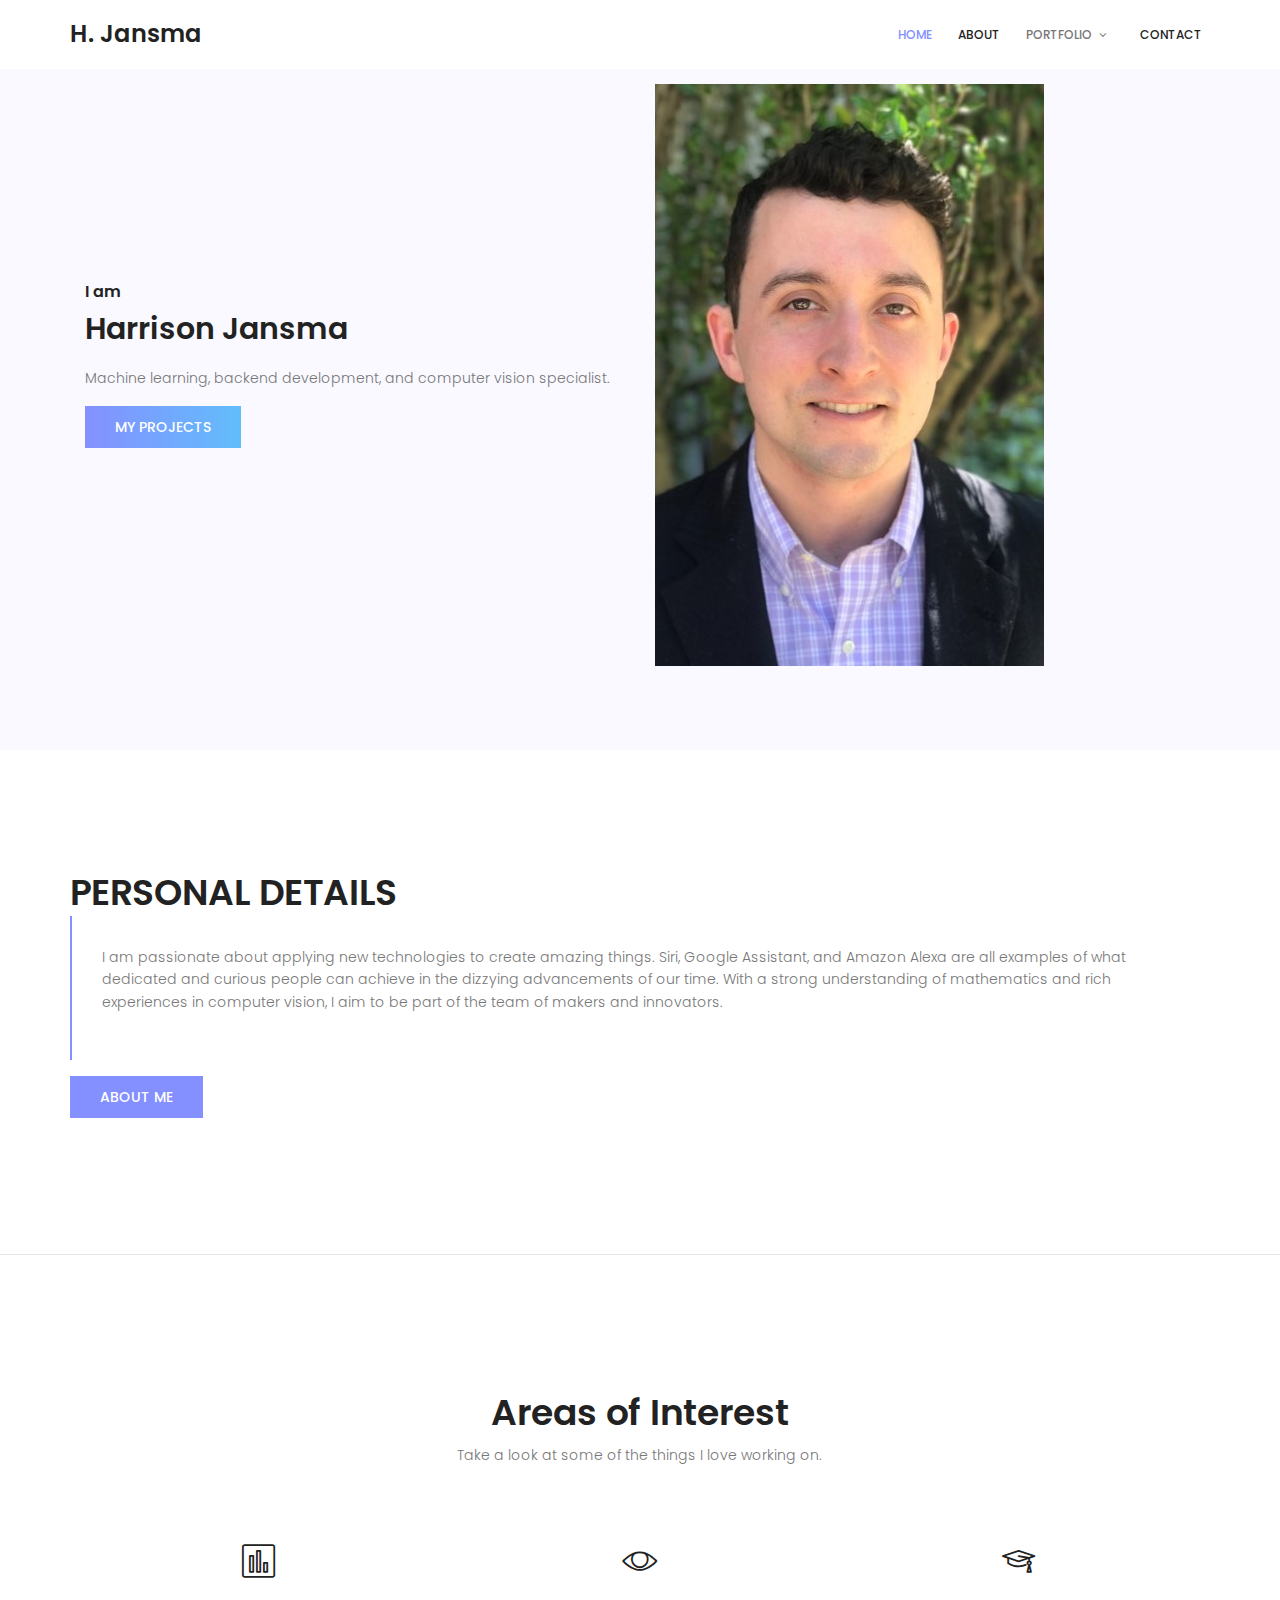
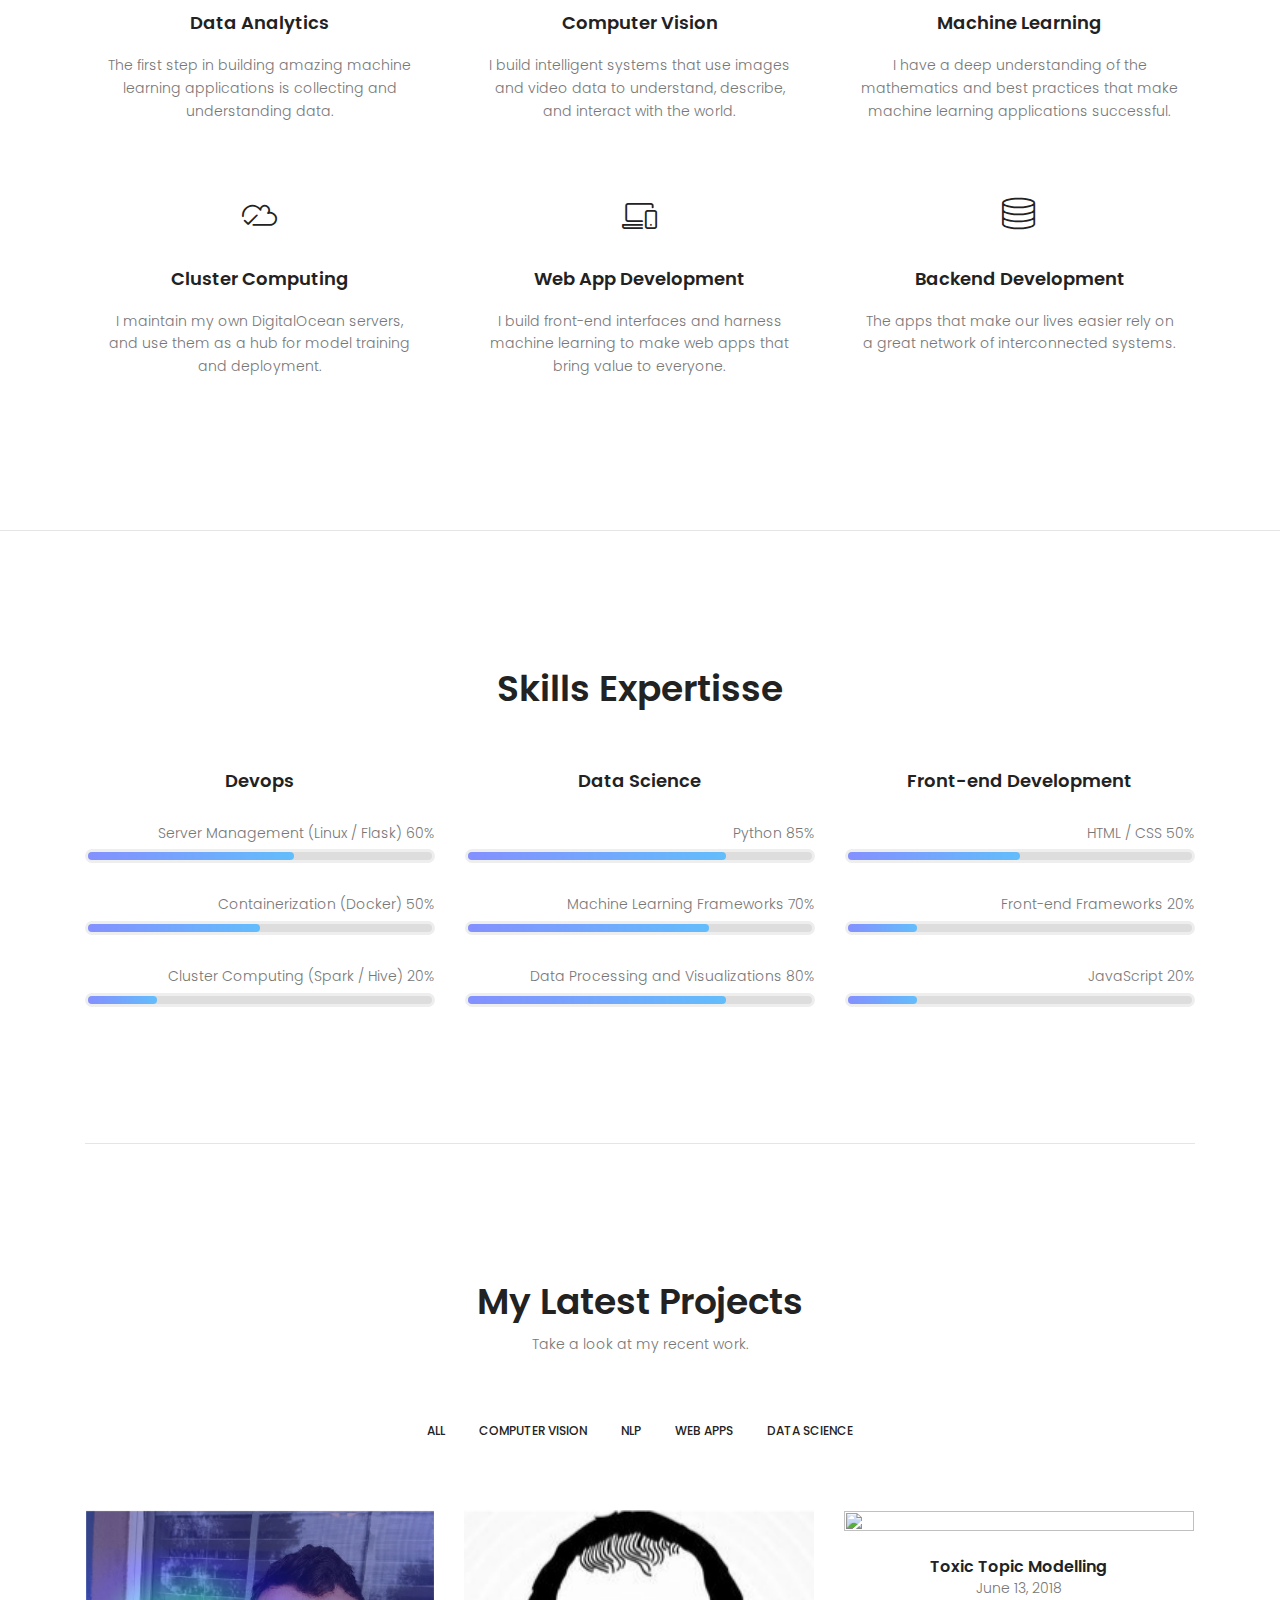
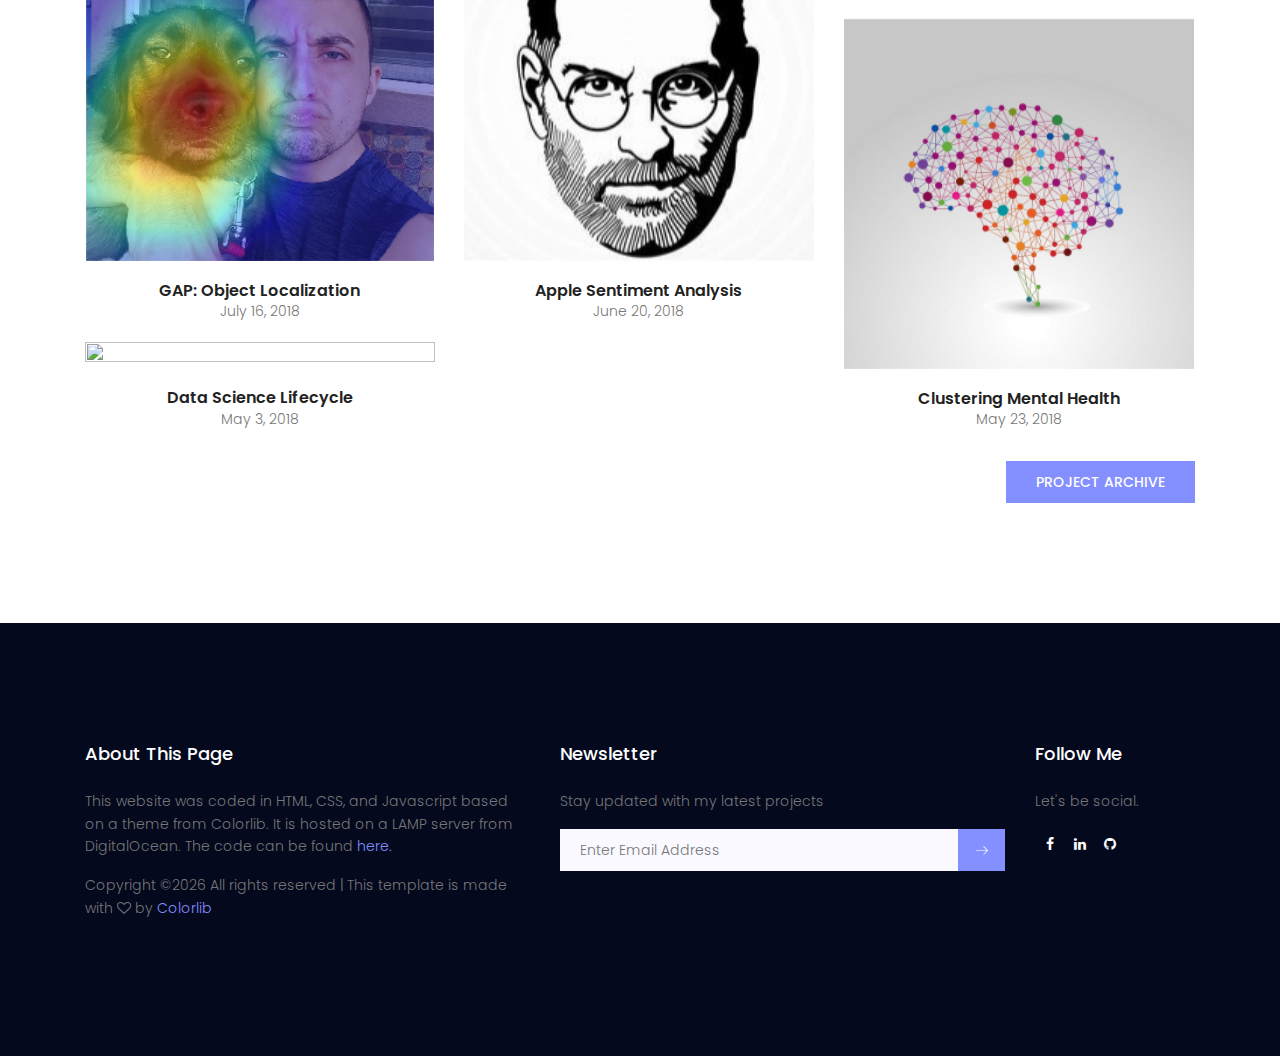
==== index.html @ 73b778bb "fixed description" ====
<!DOCTYPE html>
	<html lang="zxx" class="no-js">
	<head>
		<!-- Mobile Specific Meta -->
		<meta name="viewport" content="width=device-width, initial-scale=1, shrink-to-fit=no">
		<!-- Favicon-->
		<link rel="shortcut icon" href="img/fav.png">
		<!-- Author Meta -->
		<meta name="author" content="Harrison Jansma">
		<!-- Meta Description -->
		<meta name="description" content="A personal website built and deployed by Harrison Jansma.">
		<!-- Meta Keyword -->
		<meta name="keywords" content="portfolio">
		<!-- meta character set -->
		<meta charset="UTF-8">
		<!-- Site Title -->
		<title>H. Jansma</title>

		<link href="https://fonts.googleapis.com/css?family=Poppins:100,200,400,300,500,600,700" rel="stylesheet">
			<!--
			CSS
			============================================= -->
			<link rel="stylesheet" href="css/linearicons.css">
			<link rel="stylesheet" href="css/font-awesome.min.css">
			<link rel="stylesheet" href="css/bootstrap.css">
			<link rel="stylesheet" href="css/magnific-popup.css">
			<link rel="stylesheet" href="css/jquery-ui.css">
			<link rel="stylesheet" href="css/nice-select.css">
			<link rel="stylesheet" href="css/animate.min.css">
			<link rel="stylesheet" href="css/owl.carousel.css">
			<link rel="stylesheet" href="css/main.css">
		</head>

		<body>
		  <header id="header">
		    <div class="container main-menu">
		    	<div class="row align-items-center justify-content-between d-flex">
			      <div class id="logo">
							<a href="index.html"><h3>H. Jansma </h3></a>
					 </div>
			      <nav id="nav-menu-container">
			        <ul class="nav-menu">
			          <li><a href="index.html">Home</a></li>
			          <li><a href="about.html">About</a></li>


								<li class="menu-has-children"><a>Portfolio</a>
			            <ul style="display: none;">
		            	  <li><a href="portfolio.html">Featured Projects</a></li>
										<li><a href="archive.html">Projects Archive</a></li>

			            </ul>
			          </li>


			          <li><a href="contact.html">Contact</a></li>
								</ul>
			        </ul>
			      </nav><!-- #nav-menu-container -->
		    	</div>
		    </div>
		  </header><!-- #header -->

			<!-- start banner Area -->
			<section class="banner-area">
				<div class="container">
					<div class="row fullscreen align-items-center justify-content-between">
						<div class="col-lg-6 col-md-6 col-xs-6 banner-left">
							<h5>I am</h5>

							<h2 class="mt-10 mb-20">Harrison Jansma</h2>
							<p>
								Machine learning, backend development, and computer vision specialist.
							</p>

							<a href="#portfolio" class="primary-btn text-uppercase mb-20">My Projects</a>
						</div>
						<div class="col-lg-6 col-md-6 col-xs-6 banner-right d-flex align-self-center">
							<img  class="img-fluid" src="img/cover2.jpg">
						</div>
					</div>
				</div>
			</section>
			<!-- End banner Area -->

			<!-- Start home-about Area -->
			<section class="home-about-area section-gap">
				<div class="container">
					<div class="row align-items-center justify-content-between">


							<h1 class="text-uppercase">Personal Details</h1>
							<br>
							<br>

							<blockquote class="generic-blockquote">
								<p>I am passionate about applying new technologies to create amazing things. Siri, Google Assistant, and Amazon Alexa are all examples of what dedicated and curious people can achieve in the dizzying advancements of our time. With a strong understanding of mathematics and rich experiences in computer vision, I aim to be part of the team of makers and innovators.
							</p>
							</blockquote>
							<a href="about.html" class="primary-btn text-uppercase">About me</a>

					</div>
				</div>
			</section>
			<!-- End home-about Area -->

<div clss="container">
<hr>
</div>
			<!-- Start services Area -->
			<section class="services-area section-gap">
				<div class="container">
		            <div class="row d-flex justify-content-center">
		                <div class="menu-content  col-lg-7">
		                    <div class="title text-center">
		                        <h1 class="mb-10">Areas of Interest</h1>
		                        <p> Take a look at some of the things I love working on.
		                    </div>
		                </div>
		            </div>
					<div class="row">

						<div class="col-lg-4 col-md-6">
							<div class="single-services">
								<span class="lnr lnr-chart-bars"></span>
								<a><h4>Data Analytics</h4></a>
								<p>
									The first step in building amazing machine learning applications is collecting and understanding data.
								</p>
							</div>
						</div>

						<div class="col-lg-4 col-md-6">
							<div class="single-services">
								<span class="lnr lnr-eye"></span>
								<a><h4>Computer Vision</h4></a>
								<p>
									I build intelligent systems that use images and video data to understand, describe, and interact with the world.
								</p>
							</div>
						</div>

						<div class="col-lg-4 col-md-6">
							<div class="single-services">
								<span class="lnr lnr-graduation-hat"></span>
								<a><h4>Machine Learning</h4></a>
								<p>
									I have a deep understanding of the mathematics and best practices that make machine learning applications successful.
								</p>
							</div>
						</div>


						<div class="col-lg-4 col-md-6">
							<div class="single-services">
								<span class="lnr lnr-cloud-check"></span>
								<a><h4>Cluster Computing</h4></a>
								<p>
									I maintain my own DigitalOcean servers, and use them as a hub for model training and deployment.
								</p>
							</div>
						</div>
						<div class="col-lg-4 col-md-6">
							<div class="single-services">
								<span class="lnr lnr-laptop-phone"></span>
								<a><h4>Web App Development</h4></a>
								<p>
									I build front-end interfaces and harness machine learning to make web apps that bring value to everyone.
								</p>
							</div>
						</div>
						<div class="col-lg-4 col-md-6">
							<div class="single-services">
								<span class="lnr lnr-database"></span>
								<a><h4>Backend Development</h4></a>
								<p>
									The apps that make our lives easier rely on a great network of interconnected systems.
								</p>
							</div>
						</div>
					</div>
				</div>
			</section>
			<!-- End services Area -->




	<hr>
	<section class="home-about-area section-gap">

			<div class="text-center">
					<div class="menu-content">
							<div class="title text-center">
									<h1 class="mb-10">Skills Expertisse</h1>
							</div>
					</div>
			</div>








<div class="container">
		<div class="row skillbar-wraps">
			<div class="col-lg-4 skill-left">
				<h4 class="text-center pt-50"> Devops </h4>
				<div class="single-skill">
					<p>
						Server Management (Linux / Flask) 60%
					</p>
					<div class="skill" data-width="60"></div>
				</div>
				<div class="single-skill">
					<p>
						Containerization (Docker) 50%
					</p>
					<div class="skill" data-width="50"></div>
				</div>
				<div class="single-skill">
					<p>
						Cluster Computing (Spark / Hive) 20%
					</p>
					<div class="skill" data-width="20"></div>
				</div>
			</div>


			<div class="col-lg-4 skill-right">
				<h4 class="text-center pt-50"> Data Science </h4>
				<div class="single-skill">
					<p>
						Python 85%
					</p>
					<div class="skill" data-width="85"></div>
				</div>

				<div class="single-skill">
					<p>
						Machine Learning Frameworks 70%
					</p>
					<div class="skill" data-width="70"></div>
				</div>
				<div class="single-skill">
					<p>
						Data Processing and Visualizations 80%
					</p>
					<div class="skill" data-width="80"></div>
				</div>
			</div>

			<div class="col-lg-4 skill-right">
				<h4 class="text-center pt-50">Front-end Development</h4>
				<div class="single-skill">
					<p>
						HTML / CSS 50%
					</p>
					<div class="skill" data-width="50"></div>
				</div>

				<div class="single-skill">
					<p>
						Front-end Frameworks 20%
					</p>
					<div class="skill" data-width="20"></div>
				</div>
				<div class="single-skill">
					<p>
						JavaScript 20%
					</p>
					<div class="skill" data-width="20"></div>
				</div>
			</div>

		</div>
	</div>

	</section>


<div class="container">
	<hr>
</div>


			<section class="portfolio-area section-gap" id="portfolio">
					<div class="container">
					<div class="row d-flex justify-content-center">
							<div class="menu-content pb-30 col-lg-8">
									<div class="title text-center">
											<h1 class="mb-10">My Latest Projects</h1>
											<p>Take a look at my recent work.</p>
									</div>
							</div>
					</div>

							<div class="filters">
									<ul>
											<li data-filter="*">All</li>
											<li data-filter=".ComputerVision">Computer Vision</li>
											<li data-filter=".NLP">NLP</li>
											<li data-filter=".WebApps">Web Apps</li>
											<li data-filter=".DataScience">Data Science</li>
									</ul>
							</div>

							<div class="filters-content">
									<div class="row grid">
											<div class="single-portfolio col-sm-4 all ComputerVision">
												<div class="relative">
													<div class="thumb">
														<div class="overlay overlay-bg"></div>
														 <img class="image img-fluid" src="img/hucklecover2.png" alt="">
													</div>
						<a href="GAP.html">
							<div class="middle">
								<div class="text align-self-center d-flex"><img src="img/preview.png" alt=""></div>
							</div>
					</a>
												</div>
					<div class="p-inner">
						<a href="GAP.html">
							<h5>GAP: Object Localization</h5></a>
						<div class="cat">July 16, 2018</div>
					</div>
											</div>
											<div class="single-portfolio col-sm-4 all NLP">
												<div class="relative">
													<div class="thumb">
														<div class="overlay overlay-bg"></div>
														 <img class="image img-fluid" src="img/applesquare.jpg" alt="">
													</div>
						<a href="apple.html">
							<div class="middle">
								<div class="text align-self-center d-flex"><img src="img/preview.png" alt=""></div>
							</div>
					</a>
												</div>
					<div class="p-inner">
						<a href="apple.html">
							<h5>Apple Sentiment Analysis</h5></a>
						<div class="cat">June 20, 2018</div>
					</div>
											</div>


											<div class="single-portfolio col-sm-4 all NLP">
												<div class="relative">
													<div class="thumb">
														<div class="overlay overlay-bg"></div>
														 <img class="image img-fluid" src="img/gassquare.jpg" alt="">
													</div>
						<a href="toxic.html">
							<div class="middle">
								<div class="text align-self-center d-flex"><img src="img/preview.png" alt=""></div>
							</div>
						</a>
												</div>
													<div class="p-inner">
														<a href="toxic.html">
															<h5>Toxic Topic Modelling</h5></a>
															<div class="cat">June 13, 2018</div>
													</div>
											</div>


											<div class="single-portfolio col-sm-4 all DataScience">
												<div class="relative">
													<div class="thumb">
														<div class="overlay overlay-bg"></div>
														 <img class="image img-fluid" src="img/clustering.png" alt="">
													</div>
						<a href="Clustering.html">
							<div class="middle">
								<div class="text justify-content-center d-flex"><img src="img/preview.png" alt=""></div>
							</div>
						</a>
												</div>
													<div class="p-inner">
														<a href="Clustering.html">
															<h5>Clustering Mental Health</h5></a>
															<div class="cat">May 23, 2018</div>
													</div>
											</div>


											<div class="single-portfolio col-sm-4 all DataScience">
												<div class="relative">
												<div class="thumb">
														<div class="overlay overlay-bg"></div>
														 <img class="image img-fluid" src="img/titanicsquare.jpg" alt="">
													</div>
						<a href="Titanic.html">
							<div class="middle">
								<div class="text align-self-center d-flex"><img src="img/preview.png" alt=""></div>
							</div>
						</a>
												</div>
													<div class="p-inner">
														<a href="Titanic.html">
															<h5>Data Science Lifecycle</h5></a>
															<div class="cat">May 3, 2018</div>
													</div>
											</div>

									</div>
							</div>

					</div>

					<div class="container text-right mt-10">
					<a href="archive.html" class="primary-btn text-uppercase">Project Archive</a>
				</div>
			</section>
			<!-- End portfolio-area Area -->



			<!-- start footer Area -->
			<footer class="footer-area section-gap">
					<div class="container">
							<div class="row">
									<div class="col-lg-5 col-md-6 col-sm-6">
											<div class="single-footer-widget">
													<h4>About This Page</h4>
													<p class="footer-text">
															This website was coded in HTML, CSS, and Javascript based on a theme from Colorlib. It is hosted on a LAMP server from DigitalOcean. The code can be found <a href="https://github.com/harrisonjansma/cv-website" target="_blank"> here.</a>
													</p>
													<p class="footer-text"><!-- Link back to Colorlib can't be removed. Template is licensed under CC BY 3.0. -->
Copyright &copy;<script>document.write(new Date().getFullYear());</script> All rights reserved | This template is made with <i class="fa fa-heart-o" aria-hidden="true"></i> by <a href="https://colorlib.com" target="_blank">Colorlib</a>
<!-- Link back to Colorlib can't be removed. Template is licensed under CC BY 3.0. --></p>
											</div>
									</div>
									<div class="col-lg-5 col-md-6 col-sm-6">
											<div class="single-footer-widget">
													<h4>Newsletter</h4>
													<p>Stay updated with my latest projects</p>
					<div class="" id="mc_embed_signup">
						 <form target="_blank" action="https://spondonit.us12.list-manage.com/subscribe/post?u=1462626880ade1ac87bd9c93a&amp;id=92a4423d01" method="get">
							<div class="input-group">
								<input type="text" class="form-control" name="EMAIL" placeholder="Enter Email Address" onfocus="this.placeholder = ''" onblur="this.placeholder = 'Enter Email Address '" required="" type="email">
								<div class="input-group-btn">
									<button class="btn btn-default" type="submit">
										<span class="lnr lnr-arrow-right"></span>
									</button>
								</div>
									<div class="info"></div>
							</div>
						</form>
					</div>
											</div>
									</div>
									<div class="col-lg-2 col-md-6 col-sm-6 social-widget">
											<div class="single-footer-widget">
													<h4>Follow Me</h4>
													<p>Let's be social. </p>
													<div class="footer-social d-flex align-items-center">
															<a href="https://www.facebook.com/harrison.jansma"><i class="fa fa-facebook"></i></a>
															<a href="http://www.linkedin.com/in/harrisonjansma"><i class="fa fa-linkedin"></i></a>
															<a href="https://github.com/harrisonjansma"><i class="fa fa-github"></i></a>

													</div>
											</div>
									</div>
							</div>
					</div>
			</footer>
			<!-- End footer Area -->


			<script src="js/vendor/jquery-2.2.4.min.js"></script>
			<script src="js/popper.min.js"></script>
			<script src="js/vendor/bootstrap.min.js"></script>
			<script src="https://maps.googleapis.com/maps/api/js?key=AIzaSyBhOdIF3Y9382fqJYt5I_sswSrEw5eihAA"></script>
  			<script src="js/easing.min.js"></script>
			<script src="js/hoverIntent.js"></script>
			<script src="js/superfish.min.js"></script>
			<script src="js/jquery.ajaxchimp.min.js"></script>
			<script src="js/jquery.magnific-popup.min.js"></script>
    		<script src="js/jquery.tabs.min.js"></script>
			<script src="js/jquery.nice-select.min.js"></script>
            <script src="js/isotope.pkgd.min.js"></script>
			<script src="js/waypoints.min.js"></script>
			<script src="js/jquery.counterup.min.js"></script>
			<script src="js/simple-skillbar.js"></script>
			<script src="js/owl.carousel.min.js"></script>
			<script src="js/mail-script.js"></script>
			<script src="js/scroll.js"></script>
			<script src="js/main.js"></script>
		</body>
	</html>
---- css/linearicons.css ----
@font-face {
	font-family: 'Linearicons-Free';
	src:url('../fonts/Linearicons-Free.eot?w118d');
	src:url('../fonts/Linearicons-Free.eot?#iefixw118d') format('embedded-opentype'),
		url('../fonts/Linearicons-Free.woff2?w118d') format('woff2'),
		url('../fonts/Linearicons-Free.woff?w118d') format('woff'),
		url('../fonts/Linearicons-Free.ttf?w118d') format('truetype'),
		url('../fonts/Linearicons-Free.svg?w118d#Linearicons-Free') format('svg');
	font-weight: normal;
	font-style: normal;
}

.lnr {
	font-family: 'Linearicons-Free';
	speak: none;
	font-style: normal;
	font-weight: normal;
	font-variant: normal;
	text-transform: none;
	line-height: 1;

	/* Better Font Rendering =========== */
	-webkit-font-smoothing: antialiased;
	-moz-osx-font-smoothing: grayscale;
}

.lnr-home:before {
	content: "\e800";
}
.lnr-apartment:before {
	content: "\e801";
}
.lnr-pencil:before {
	content: "\e802";
}
.lnr-magic-wand:before {
	content: "\e803";
}
.lnr-drop:before {
	content: "\e804";
}
.lnr-lighter:before {
	content: "\e805";
}
.lnr-poop:before {
	content: "\e806";
}
.lnr-sun:before {
	content: "\e807";
}
.lnr-moon:before {
	content: "\e808";
}
.lnr-cloud:before {
	content: "\e809";
}
.lnr-cloud-upload:before {
	content: "\e80a";
}
.lnr-cloud-download:before {
	content: "\e80b";
}
.lnr-cloud-sync:before {
	content: "\e80c";
}
.lnr-cloud-check:before {
	content: "\e80d";
}
.lnr-database:before {
	content: "\e80e";
}
.lnr-lock:before {
	content: "\e80f";
}
.lnr-cog:before {
	content: "\e810";
}
.lnr-trash:before {
	content: "\e811";
}
.lnr-dice:before {
	content: "\e812";
}
.lnr-heart:before {
	content: "\e813";
}
.lnr-star:before {
	content: "\e814";
}
.lnr-star-half:before {
	content: "\e815";
}
.lnr-star-empty:before {
	content: "\e816";
}
.lnr-flag:before {
	content: "\e817";
}
.lnr-envelope:before {
	content: "\e818";
}
.lnr-paperclip:before {
	content: "\e819";
}
.lnr-inbox:before {
	content: "\e81a";
}
.lnr-eye:before {
	content: "\e81b";
}
.lnr-printer:before {
	content: "\e81c";
}
.lnr-file-empty:before {
	content: "\e81d";
}
.lnr-file-add:before {
	content: "\e81e";
}
.lnr-enter:before {
	content: "\e81f";
}
.lnr-exit:before {
	content: "\e820";
}
.lnr-graduation-hat:before {
	content: "\e821";
}
.lnr-license:before {
	content: "\e822";
}
.lnr-music-note:before {
	content: "\e823";
}
.lnr-film-play:before {
	content: "\e824";
}
.lnr-camera-video:before {
	content: "\e825";
}
.lnr-camera:before {
	content: "\e826";
}
.lnr-picture:before {
	content: "\e827";
}
.lnr-book:before {
	content: "\e828";
}
.lnr-bookmark:before {
	content: "\e829";
}
.lnr-user:before {
	content: "\e82a";
}
.lnr-users:before {
	content: "\e82b";
}
.lnr-shirt:before {
	content: "\e82c";
}
.lnr-store:before {
	content: "\e82d";
}
.lnr-cart:before {
	content: "\e82e";
}
.lnr-tag:before {
	content: "\e82f";
}
.lnr-phone-handset:before {
	content: "\e830";
}
.lnr-phone:before {
	content: "\e831";
}
.lnr-pushpin:before {
	content: "\e832";
}
.lnr-map-marker:before {
	content: "\e833";
}
.lnr-map:before {
	content: "\e834";
}
.lnr-location:before {
	content: "\e835";
}
.lnr-calendar-full:before {
	content: "\e836";
}
.lnr-keyboard:before {
	content: "\e837";
}
.lnr-spell-check:before {
	content: "\e838";
}
.lnr-screen:before {
	content: "\e839";
}
.lnr-smartphone:before {
	content: "\e83a";
}
.lnr-tablet:before {
	content: "\e83b";
}
.lnr-laptop:before {
	content: "\e83c";
}
.lnr-laptop-phone:before {
	content: "\e83d";
}
.lnr-power-switch:before {
	content: "\e83e";
}
.lnr-bubble:before {
	content: "\e83f";
}
.lnr-heart-pulse:before {
	content: "\e840";
}
.lnr-construction:before {
	content: "\e841";
}
.lnr-pie-chart:before {
	content: "\e842";
}
.lnr-chart-bars:before {
	content: "\e843";
}
.lnr-gift:before {
	content: "\e844";
}
.lnr-diamond:before {
	content: "\e845";
}
.lnr-linearicons:before {
	content: "\e846";
}
.lnr-dinner:before {
	content: "\e847";
}
.lnr-coffee-cup:before {
	content: "\e848";
}
.lnr-leaf:before {
	content: "\e849";
}
.lnr-paw:before {
	content: "\e84a";
}
.lnr-rocket:before {
	content: "\e84b";
}
.lnr-briefcase:before {
	content: "\e84c";
}
.lnr-bus:before {
	content: "\e84d";
}
.lnr-car:before {
	content: "\e84e";
}
.lnr-train:before {
	content: "\e84f";
}
.lnr-bicycle:before {
	content: "\e850";
}
.lnr-wheelchair:before {
	content: "\e851";
}
.lnr-select:before {
	content: "\e852";
}
.lnr-earth:before {
	content: "\e853";
}
.lnr-smile:before {
	content: "\e854";
}
.lnr-sad:before {
	content: "\e855";
}
.lnr-neutral:before {
	content: "\e856";
}
.lnr-mustache:before {
	content: "\e857";
}
.lnr-alarm:before {
	content: "\e858";
}
.lnr-bullhorn:before {
	content: "\e859";
}
.lnr-volume-high:before {
	content: "\e85a";
}
.lnr-volume-medium:before {
	content: "\e85b";
}
.lnr-volume-low:before {
	content: "\e85c";
}
.lnr-volume:before {
	content: "\e85d";
}
.lnr-mic:before {
	content: "\e85e";
}
.lnr-hourglass:before {
	content: "\e85f";
}
.lnr-undo:before {
	content: "\e860";
}
.lnr-redo:before {
	content: "\e861";
}
.lnr-sync:before {
	content: "\e862";
}
.lnr-history:before {
	content: "\e863";
}
.lnr-clock:before {
	content: "\e864";
}
.lnr-download:before {
	content: "\e865";
}
.lnr-upload:before {
	content: "\e866";
}
.lnr-enter-down:before {
	content: "\e867";
}
.lnr-exit-up:before {
	content: "\e868";
}
.lnr-bug:before {
	content: "\e869";
}
.lnr-code:before {
	content: "\e86a";
}
.lnr-link:before {
	content: "\e86b";
}
.lnr-unlink:before {
	content: "\e86c";
}
.lnr-thumbs-up:before {
	content: "\e86d";
}
.lnr-thumbs-down:before {
	content: "\e86e";
}
.lnr-magnifier:before {
	content: "\e86f";
}
.lnr-cross:before {
	content: "\e870";
}
.lnr-menu:before {
	content: "\e871";
}
.lnr-list:before {
	content: "\e872";
}
.lnr-chevron-up:before {
	content: "\e873";
}
.lnr-chevron-down:before {
	content: "\e874";
}
.lnr-chevron-left:before {
	content: "\e875";
}
.lnr-chevron-right:before {
	content: "\e876";
}
.lnr-arrow-up:before {
	content: "\e877";
}
.lnr-arrow-down:before {
	content: "\e878";
}
.lnr-arrow-left:before {
	content: "\e879";
}
.lnr-arrow-right:before {
	content: "\e87a";
}
.lnr-move:before {
	content: "\e87b";
}
.lnr-warning:before {
	content: "\e87c";
}
.lnr-question-circle:before {
	content: "\e87d";
}
.lnr-menu-circle:before {
	content: "\e87e";
}
.lnr-checkmark-circle:before {
	content: "\e87f";
}
.lnr-cross-circle:before {
	content: "\e880";
}
.lnr-plus-circle:before {
	content: "\e881";
}
.lnr-circle-minus:before {
	content: "\e882";
}
.lnr-arrow-up-circle:before {
	content: "\e883";
}
.lnr-arrow-down-circle:before {
	content: "\e884";
}
.lnr-arrow-left-circle:before {
	content: "\e885";
}
.lnr-arrow-right-circle:before {
	content: "\e886";
}
.lnr-chevron-up-circle:before {
	content: "\e887";
}
.lnr-chevron-down-circle:before {
	content: "\e888";
}
.lnr-chevron-left-circle:before {
	content: "\e889";
}
.lnr-chevron-right-circle:before {
	content: "\e88a";
}
.lnr-crop:before {
	content: "\e88b";
}
.lnr-frame-expand:before {
	content: "\e88c";
}
.lnr-frame-contract:before {
	content: "\e88d";
}
.lnr-layers:before {
	content: "\e88e";
}
.lnr-funnel:before {
	content: "\e88f";
}
.lnr-text-format:before {
	content: "\e890";
}
.lnr-text-format-remove:before {
	content: "\e891";
}
.lnr-text-size:before {
	content: "\e892";
}
.lnr-bold:before {
	content: "\e893";
}
.lnr-italic:before {
	content: "\e894";
}
.lnr-underline:before {
	content: "\e895";
}
.lnr-strikethrough:before {
	content: "\e896";
}
.lnr-highlight:before {
	content: "\e897";
}
.lnr-text-align-left:before {
	content: "\e898";
}
.lnr-text-align-center:before {
	content: "\e899";
}
.lnr-text-align-right:before {
	content: "\e89a";
}
.lnr-text-align-justify:before {
	content: "\e89b";
}
.lnr-line-spacing:before {
	content: "\e89c";
}
.lnr-indent-increase:before {
	content: "\e89d";
}
.lnr-indent-decrease:before {
	content: "\e89e";
}
.lnr-pilcrow:before {
	content: "\e89f";
}
.lnr-direction-ltr:before {
	content: "\e8a0";
}
.lnr-direction-rtl:before {
	content: "\e8a1";
}
.lnr-page-break:before {
	content: "\e8a2";
}
.lnr-sort-alpha-asc:before {
	content: "\e8a3";
}
.lnr-sort-amount-asc:before {
	content: "\e8a4";
}
.lnr-hand:before {
	content: "\e8a5";
}
.lnr-pointer-up:before {
	content: "\e8a6";
}
.lnr-pointer-right:before {
	content: "\e8a7";
}
.lnr-pointer-down:before {
	content: "\e8a8";
}
.lnr-pointer-left:before {
	content: "\e8a9";
}
---- css/nice-select.css ----
.nice-select {
  -webkit-tap-highlight-color: transparent;
  background-color: #fff;
  border-radius: 5px;
  border: solid 1px #e8e8e8;
  box-sizing: border-box;
  clear: both;
  cursor: pointer;
  display: block;
  float: left;
  font-family: inherit;
  font-size: 14px;
  font-weight: normal;
  height: 42px;
  line-height: 40px;
  outline: none;
  padding-left: 18px;
  padding-right: 30px;
  position: relative;
  text-align: left !important;
  -webkit-transition: all 0.2s ease-in-out;
  transition: all 0.2s ease-in-out;
  -webkit-user-select: none;
     -moz-user-select: none;
      -ms-user-select: none;
          user-select: none;
  white-space: nowrap;
  width: auto; }
  .nice-select:hover {
    border-color: #dbdbdb; }
  .nice-select:active, .nice-select.open, .nice-select:focus {
    border-color: #999; }
  .nice-select:after {
    border-bottom: 2px solid #999;
    border-right: 2px solid #999;
    content: '';
    display: block;
    height: 5px;
    margin-top: -4px;
    pointer-events: none;
    position: absolute;
    right: 12px;
    top: 50%;
    -webkit-transform-origin: 66% 66%;
        -ms-transform-origin: 66% 66%;
            transform-origin: 66% 66%;
    -webkit-transform: rotate(45deg);
        -ms-transform: rotate(45deg);
            transform: rotate(45deg);
    -webkit-transition: all 0.15s ease-in-out;
    transition: all 0.15s ease-in-out;
    width: 5px; }
  .nice-select.open:after {
    -webkit-transform: rotate(-135deg);
        -ms-transform: rotate(-135deg);
            transform: rotate(-135deg); }
  .nice-select.open .list {
    opacity: 1;
    pointer-events: auto;
    -webkit-transform: scale(1) translateY(0);
        -ms-transform: scale(1) translateY(0);
            transform: scale(1) translateY(0); }
  .nice-select.disabled {
    border-color: #ededed;
    color: #999;
    pointer-events: none; }
    .nice-select.disabled:after {
      border-color: #cccccc; }
  .nice-select.wide {
    width: 100%; }
    .nice-select.wide .list {
      left: 0 !important;
      right: 0 !important; }
  .nice-select.right {
    float: right; }
    .nice-select.right .list {
      left: auto;
      right: 0; }
  .nice-select.small {
    font-size: 12px;
    height: 36px;
    line-height: 34px; }
    .nice-select.small:after {
      height: 4px;
      width: 4px; }
    .nice-select.small .option {
      line-height: 34px;
      min-height: 34px; }
  .nice-select .list {
    background-color: #fff;
    border-radius: 5px;
    box-shadow: 0 0 0 1px rgba(68, 68, 68, 0.11);
    box-sizing: border-box;
    margin-top: 4px;
    opacity: 0;
    overflow: hidden;
    padding: 0;
    pointer-events: none;
    position: absolute;
    top: 100%;
    left: 0;
    -webkit-transform-origin: 50% 0;
        -ms-transform-origin: 50% 0;
            transform-origin: 50% 0;
    -webkit-transform: scale(0.75) translateY(-21px);
        -ms-transform: scale(0.75) translateY(-21px);
            transform: scale(0.75) translateY(-21px);
    -webkit-transition: all 0.2s cubic-bezier(0.5, 0, 0, 1.25), opacity 0.15s ease-out;
    transition: all 0.2s cubic-bezier(0.5, 0, 0, 1.25), opacity 0.15s ease-out;
    z-index: 9; }
    .nice-select .list:hover .option:not(:hover) {
      background-color: transparent !important; }
  .nice-select .option {
    cursor: pointer;
    font-weight: 400;
    line-height: 40px;
    list-style: none;
    min-height: 40px;
    outline: none;
    padding-left: 18px;
    padding-right: 29px;
    text-align: left;
    -webkit-transition: all 0.2s;
    transition: all 0.2s; }
    .nice-select .option:hover, .nice-select .option.focus, .nice-select .option.selected.focus {
      background-color: #f6f6f6; }
    .nice-select .option.selected {
      font-weight: bold; }
    .nice-select .option.disabled {
      background-color: transparent;
      color: #999;
      cursor: default; }

.no-csspointerevents .nice-select .list {
  display: none; }

.no-csspointerevents .nice-select.open .list {
  display: block; }
---- css/main.css ----
/******************************************************************
Theme Name: Personal
Description:
Author: Colorlib
Author URI:
Version: 1.0
Created:
******************************************************************/
/*------------------------------------------------------------------


-------------------------------------------------------------------*/
/*------------------------------------------------------------------
[Table of contents]

1.  Basic Styles
	1.1	Variables
	1.2	Mixins
	1.3	Flexbox
	1.4	Reset
2.  Elements
3.  Menu Style
4.  Home Page Style
5.  About Page Style
6.  Department Page Style
7.  Blog Page Style
8.  Contact Page Style
9.  Footer Style

-------------------------------------------------------------------*/
/* =================================== */
/*  Font Family and Colors Styles
/* =================================== */
/*

$primary-font	: 'Poppins', sans-serif;
---------------------------------------------

$primary-color	: #8490ff;
$title-color	: #222222;
$text-color		: #777777;

$white			: #fff;
$offwhite		: #f9f9ff;
$black			: #222;

*/
/* =================================== */
/*  Basic Style
/* =================================== */
::-moz-selection {
  /* Code for Firefox */
  background-color: #8490ff;
  color: #fff;
}

::selection {
  background-color: #8490ff;
  color: #fff;
}

::-webkit-input-placeholder {
  /* WebKit, Blink, Edge */
  color: #777777;
  font-weight: 300;
}

:-moz-placeholder {
  /* Mozilla Firefox 4 to 18 */
  color: #777777;
  opacity: 1;
  font-weight: 300;
}

::-moz-placeholder {
  /* Mozilla Firefox 19+ */
  color: #777777;
  opacity: 1;
  font-weight: 300;
}

:-ms-input-placeholder {
  /* Internet Explorer 10-11 */
  color: #777777;
  font-weight: 300;
}

::-ms-input-placeholder {
  /* Microsoft Edge */
  color: #777777;
  font-weight: 300;
}

body {
  color: #777777;
  font-family: "Poppins", serif;
  font-size: 14px;
  font-weight: 300;
  line-height: 1.625em;
  position: relative;
}

ol, ul {
  margin: 0;
  padding: 0;
  list-style: none;
}

select {
  display: block;
}

figure {
  margin: 0;
}

a {
  -webkit-transition: all 0.3s ease 0s;
  -moz-transition: all 0.3s ease 0s;
  -o-transition: all 0.3s ease 0s;
  transition: all 0.3s ease 0s;
}

iframe {
  border: 0;
}

a, a:focus, a:hover {
  text-decoration: none;
  outline: 0;
}

.btn.active.focus,
.btn.active:focus,
.btn.focus,
.btn.focus:active,
.btn:active:focus,
.btn:focus {
  text-decoration: none;
  outline: 0;
}

.card-panel {
  margin: 0;
  padding: 60px;
}

/**
 *  Typography
 *
 **/
.btn i, .btn-large i, .btn-floating i, .btn-large i, .btn-flat i {
  font-size: 1em;
  line-height: inherit;
}

.gray-bg {
  background: #f9f9ff;
}

h1, h2, h3,
h4, h5, h6 {
  font-family: "Poppins", sans-serif;
  color: #222222;
  line-height: 1.2em !important;
  margin-bottom: 0;
  margin-top: 0;
  font-weight: 600;
}

.h1, .h2, .h3,
.h4, .h5, .h6 {
  margin-bottom: 0;
  margin-top: 0;
  font-family: "Poppins", sans-serif;
  font-weight: 600;
  color: #222222;
}

h1, .h1 {
  font-size: 36px;
}

h2, .h2 {
  font-size: 30px;
}

h3, .h3 {
  font-size: 24px;
}

h4, .h4 {
  font-size: 18px;
}

h5, .h5 {
  font-size: 16px;
}

h6, .h6 {
  font-size: 14px;
  color: #222222;
}

td, th {
  border-radius: 0px;
}

/**
 * For modern browsers
 * 1. The space content is one way to avoid an Opera bug when the
 *    contenteditable attribute is included anywhere else in the document.
 *    Otherwise it causes space to appear at the top and bottom of elements
 *    that are clearfixed.
 * 2. The use of `table` rather than `block` is only necessary if using
 *    `:before` to contain the top-margins of child elements.
 */
.clear::before, .clear::after {
  content: " ";
  display: table;
}

.clear::after {
  clear: both;
}

.fz-11 {
  font-size: 11px;
}

.fz-12 {
  font-size: 12px;
}

.fz-13 {
  font-size: 13px;
}

.fz-14 {
  font-size: 14px;
}

.fz-15 {
  font-size: 15px;
}

.fz-16 {
  font-size: 16px;
}

.fz-18 {
  font-size: 18px;
}

.fz-30 {
  font-size: 30px;
}

.fz-48 {
  font-size: 48px !important;
}

.fw100 {
  font-weight: 100;
}

.fw300 {
  font-weight: 300;
}

.fw400 {
  font-weight: 400 !important;
}

.fw500 {
  font-weight: 500;
}

.f700 {
  font-weight: 700;
}

.fsi {
  font-style: italic;
}

.mt-10 {
  margin-top: 10px;
}

.mt-15 {
  margin-top: 15px;
}

.mt-20 {
  margin-top: 20px;
}

.mt-25 {
  margin-top: 25px;
}

.mt-30 {
  margin-top: 30px;
}

.mt-35 {
  margin-top: 35px;
}

.mt-40 {
  margin-top: 40px;
}

.mt-50 {
  margin-top: 50px;
}

.mt-60 {
  margin-top: 60px;
}

.mt-70 {
  margin-top: 70px;
}

.mt-80 {
  margin-top: 80px;
}

.mt-100 {
  margin-top: 100px;
}

.mt-120 {
  margin-top: 120px;
}

.mt-150 {
  margin-top: 150px;
}

.ml-0 {
  margin-left: 0 !important;
}

.ml-5 {
  margin-left: 5px !important;
}

.ml-10 {
  margin-left: 10px;
}

.ml-15 {
  margin-left: 15px;
}

.ml-20 {
  margin-left: 20px;
}

.ml-30 {
  margin-left: 30px;
}

.ml-50 {
  margin-left: 50px;
}

.mr-0 {
  margin-right: 0 !important;
}

.mr-5 {
  margin-right: 5px !important;
}

.mr-15 {
  margin-right: 15px;
}

.mr-10 {
  margin-right: 10px;
}

.mr-20 {
  margin-right: 20px;
}

.mr-30 {
  margin-right: 30px;
}

.mr-50 {
  margin-right: 50px;
}

.mb-0 {
  margin-bottom: 0px;
}

.mb-0-i {
  margin-bottom: 0px !important;
}

.mb-5 {
  margin-bottom: 5px;
}

.mb-10 {
  margin-bottom: 10px;
}

.mb-15 {
  margin-bottom: 15px;
}

.mb-20 {
  margin-bottom: 20px;
}

.mb-25 {
  margin-bottom: 25px;
}

.mb-30 {
  margin-bottom: 30px;
}

.mb-40 {
  margin-bottom: 40px;
}

.mb-50 {
  margin-bottom: 50px;
}

.mb-60 {
  margin-bottom: 60px;
}

.mb-70 {
  margin-bottom: 70px;
}

.mb-80 {
  margin-bottom: 80px;
}

.mb-90 {
  margin-bottom: 90px;
}

.mb-100 {
  margin-bottom: 100px;
}

.pt-0 {
  padding-top: 0px;
}

.pt-10 {
  padding-top: 10px;
}

.pt-15 {
  padding-top: 15px;
}

.pt-20 {
  padding-top: 20px;
}

.pt-25 {
  padding-top: 25px;
}

.pt-30 {
  padding-top: 30px;
}

.pt-40 {
  padding-top: 40px;
}

.pt-50 {
  padding-top: 50px;
}

.pt-60 {
  padding-top: 60px;
}

.pt-70 {
  padding-top: 70px;
}

.pt-80 {
  padding-top: 80px;
}

.pt-90 {
  padding-top: 90px;
}

.pt-100 {
  padding-top: 100px;
}

.pt-120 {
  padding-top: 120px;
}

.pt-150 {
  padding-top: 150px;
}

.pt-170 {
  padding-top: 170px;
}

.pb-0 {
  padding-bottom: 0px;
}

.pb-10 {
  padding-bottom: 10px;
}

.pb-15 {
  padding-bottom: 15px;
}

.pb-20 {
  padding-bottom: 20px;
}

.pb-25 {
  padding-bottom: 25px;
}

.pb-30 {
  padding-bottom: 30px;
}

.pb-40 {
  padding-bottom: 40px;
}

.pb-50 {
  padding-bottom: 50px;
}

.pb-60 {
  padding-bottom: 60px;
}

.pb-70 {
  padding-bottom: 70px;
}

.pb-80 {
  padding-bottom: 80px;
}

.pb-90 {
  padding-bottom: 90px;
}

.pb-100 {
  padding-bottom: 100px;
}

.pb-120 {
  padding-bottom: 120px;
}

.pb-150 {
  padding-bottom: 150px;
}

.pr-30 {
  padding-right: 30px;
}

.pl-30 {
  padding-left: 30px;
}

.pl-90 {
  padding-left: 90px;
}

.p-40 {
  padding: 40px;
}

.float-left {
  float: left;
}

.float-right {
  float: right;
}

.text-italic {
  font-style: italic;
}

.text-white {
  color: #fff;
}

.text-black {
  color: #000;
}

.transition {
  -webkit-transition: all 0.3s ease 0s;
  -moz-transition: all 0.3s ease 0s;
  -o-transition: all 0.3s ease 0s;
  transition: all 0.3s ease 0s;
}

.section-full {
  padding: 100px 0;
}

.section-half {
  padding: 75px 0;
}

.text-center {
  text-align: center;
}

.text-left {
  text-align: left;
}

.text-rigth {
  text-align: right;
}

.flex {
  display: -webkit-box;
  display: -webkit-flex;
  display: -moz-flex;
  display: -ms-flexbox;
  display: flex;
}

.inline-flex {
  display: -webkit-inline-box;
  display: -webkit-inline-flex;
  display: -moz-inline-flex;
  display: -ms-inline-flexbox;
  display: inline-flex;
}

.flex-grow {
  -webkit-box-flex: 1;
  -webkit-flex-grow: 1;
  -moz-flex-grow: 1;
  -ms-flex-positive: 1;
  flex-grow: 1;
}

.flex-wrap {
  -webkit-flex-wrap: wrap;
  -moz-flex-wrap: wrap;
  -ms-flex-wrap: wrap;
  flex-wrap: wrap;
}

.flex-left {
  -webkit-box-pack: start;
  -ms-flex-pack: start;
  -webkit-justify-content: flex-start;
  -moz-justify-content: flex-start;
  justify-content: flex-start;
}

.flex-middle {
  -webkit-box-align: center;
  -ms-flex-align: center;
  -webkit-align-items: center;
  -moz-align-items: center;
  align-items: center;
}

.flex-right {
  -webkit-box-pack: end;
  -ms-flex-pack: end;
  -webkit-justify-content: flex-end;
  -moz-justify-content: flex-end;
  justify-content: flex-end;
}

.flex-top {
  -webkit-align-self: flex-start;
  -moz-align-self: flex-start;
  -ms-flex-item-align: start;
  align-self: flex-start;
}

.flex-center {
  -webkit-box-pack: center;
  -ms-flex-pack: center;
  -webkit-justify-content: center;
  -moz-justify-content: center;
  justify-content: center;
}

.flex-bottom {
  -webkit-align-self: flex-end;
  -moz-align-self: flex-end;
  -ms-flex-item-align: end;
  align-self: flex-end;
}

.space-between {
  -webkit-box-pack: justify;
  -ms-flex-pack: justify;
  -webkit-justify-content: space-between;
  -moz-justify-content: space-between;
  justify-content: space-between;
}

.space-around {
  -ms-flex-pack: distribute;
  -webkit-justify-content: space-around;
  -moz-justify-content: space-around;
  justify-content: space-around;
}

.flex-column {
  -webkit-box-direction: normal;
  -webkit-box-orient: vertical;
  -webkit-flex-direction: column;
  -moz-flex-direction: column;
  -ms-flex-direction: column;
  flex-direction: column;
}

.flex-cell {
  display: -webkit-box;
  display: -webkit-flex;
  display: -moz-flex;
  display: -ms-flexbox;
  display: flex;
  -webkit-box-flex: 1;
  -webkit-flex-grow: 1;
  -moz-flex-grow: 1;
  -ms-flex-positive: 1;
  flex-grow: 1;
}

.display-table {
  display: table;
}

.light {
  color: #fff;
}

.dark {
  color: #222;
}

.relative {
  position: relative;
}

.overflow-hidden {
  overflow: hidden;
}

.overlay {
  position: absolute;
  left: 0;
  right: 0;
  top: 0;
  bottom: 0;
}

.container.fullwidth {
  width: 100%;
}

.container.no-padding {
  padding-left: 0;
  padding-right: 0;
}

.no-padding {
  padding: 0;
}

.section-bg {
  background: #f9fafc;
}

@media (max-width: 767px) {
  .no-flex-xs {
    display: block !important;
  }
}

.row.no-margin {
  margin-left: 0;
  margin-right: 0;
}

/* =================================== */
/*  Elements Page Styles
/* =================================== */
/*---------- Start Elements Page -------------*/
.whole-wrap {
  background-color: #f9f9ff;
}

.generic-banner {
  margin-top: 60px;
  background-color: #8490ff;
  text-align: center;
}

.generic-banner .height {
  height: 600px;
}

@media (max-width: 767.98px) {
  .generic-banner .height {
    height: 400px;
  }
}

.generic-banner .generic-banner-content h2 {
  line-height: 1.2em;
  margin-bottom: 20px;
}

@media (max-width: 991.98px) {
  .generic-banner .generic-banner-content h2 br {
    display: none;
  }
}

.generic-banner .generic-banner-content p {
  text-align: center;
  font-size: 16px;
}

@media (max-width: 991.98px) {
  .generic-banner .generic-banner-content p br {
    display: none;
  }
}

.generic-content h1 {
  font-weight: 600;
}

.about-generic-area {
  background: #fff;
}

.about-generic-area p {
  margin-bottom: 20px;
}

.white-bg {
  background: #fff;
}

.section-top-border {
  padding: 50px 0;
  border-top: 1px dotted #eee;
}

.switch-wrap {
  margin-bottom: 10px;
}

.switch-wrap p {
  margin: 0;
}

/*---------- End Elements Page -------------*/
.sample-text-area {
  background: #f9f9ff;
  padding: 100px 0 70px 0;
}

.sample-text {
  margin-bottom: 0;
}

.text-heading {
  margin-bottom: 30px;
  font-size: 24px;
}

.typo-list {
  margin-bottom: 10px;
}

@media (max-width: 767px) {
  .typo-sec {
    margin-bottom: 30px;
  }
}

@media (max-width: 767px) {
  .element-wrap {
    margin-top: 30px;
  }
}

b, sup, sub, u, del {
  color: #8490ff;
}

h1 {
  font-size: 36px;
}

h2 {
  font-size: 30px;
}

h3 {
  font-size: 24px;
}

h4 {
  font-size: 18px;
}

h5 {
  font-size: 16px;
}

h6 {
  font-size: 14px;
}

h1, h2, h3, h4, h5, h6 {
  line-height: 1.5em;
}

.typography h1, .typography h2, .typography h3, .typography h4, .typography h5, .typography h6 {
  color: #777777;
}

.button-area {
  background: #f9f9ff;
}

.button-area .border-top-generic {
  padding: 70px 15px;
  border-top: 1px dotted #eee;
}

.button-group-area .genric-btn {
  margin-right: 10px;
  margin-top: 10px;
}

.button-group-area .genric-btn:last-child {
  margin-right: 0;
}

.circle {
  border-radius: 20px;
}

.genric-btn {
  display: inline-block;
  outline: none;
  line-height: 40px;
  padding: 0 30px;
  font-size: .8em;
  text-align: center;
  text-decoration: none;
  font-weight: 500;
  cursor: pointer;
  -webkit-transition: all 0.3s ease 0s;
  -moz-transition: all 0.3s ease 0s;
  -o-transition: all 0.3s ease 0s;
  transition: all 0.3s ease 0s;
}

.genric-btn:focus {
  outline: none;
}

.genric-btn.e-large {
  padding: 0 40px;
  line-height: 50px;
}

.genric-btn.large {
  line-height: 45px;
}

.genric-btn.medium {
  line-height: 30px;
}

.genric-btn.small {
  line-height: 25px;
}

.genric-btn.radius {
  border-radius: 3px;
}

.genric-btn.circle {
  border-radius: 20px;
}

.genric-btn.arrow {
  display: -webkit-inline-box;
  display: -ms-inline-flexbox;
  display: inline-flex;
  -webkit-box-align: center;
  -ms-flex-align: center;
  align-items: center;
}

.genric-btn.arrow span {
  margin-left: 10px;
}

.genric-btn.default {
  color: #222222;
  background: #f9f9ff;
  border: 1px solid transparent;
}

.genric-btn.default:hover {
  border: 1px solid #f9f9ff;
  background: #fff;
}

.genric-btn.default-border {
  border: 1px solid #f9f9ff;
  background: #fff;
}

.genric-btn.default-border:hover {
  color: #222222;
  background: #f9f9ff;
  border: 1px solid transparent;
}

.genric-btn.primary {
  color: #fff;
  background: #8490ff;
  border: 1px solid transparent;
}

.genric-btn.primary:hover {
  color: #8490ff;
  border: 1px solid #8490ff;
  background: #fff;
}

.genric-btn.primary-border {
  color: #8490ff;
  border: 1px solid #8490ff;
  background: #fff;
}

.genric-btn.primary-border:hover {
  color: #fff;
  background: #8490ff;
  border: 1px solid transparent;
}

.genric-btn.success {
  color: #fff;
  background: #4cd3e3;
  border: 1px solid transparent;
}

.genric-btn.success:hover {
  color: #4cd3e3;
  border: 1px solid #4cd3e3;
  background: #fff;
}

.genric-btn.success-border {
  color: #4cd3e3;
  border: 1px solid #4cd3e3;
  background: #fff;
}

.genric-btn.success-border:hover {
  color: #fff;
  background: #4cd3e3;
  border: 1px solid transparent;
}

.genric-btn.info {
  color: #fff;
  background: #38a4ff;
  border: 1px solid transparent;
}

.genric-btn.info:hover {
  color: #38a4ff;
  border: 1px solid #38a4ff;
  background: #fff;
}

.genric-btn.info-border {
  color: #38a4ff;
  border: 1px solid #38a4ff;
  background: #fff;
}

.genric-btn.info-border:hover {
  color: #fff;
  background: #38a4ff;
  border: 1px solid transparent;
}

.genric-btn.warning {
  color: #fff;
  background: #f4e700;
  border: 1px solid transparent;
}

.genric-btn.warning:hover {
  color: #f4e700;
  border: 1px solid #f4e700;
  background: #fff;
}

.genric-btn.warning-border {
  color: #f4e700;
  border: 1px solid #f4e700;
  background: #fff;
}

.genric-btn.warning-border:hover {
  color: #fff;
  background: #f4e700;
  border: 1px solid transparent;
}

.genric-btn.danger {
  color: #fff;
  background: #f44a40;
  border: 1px solid transparent;
}

.genric-btn.danger:hover {
  color: #f44a40;
  border: 1px solid #f44a40;
  background: #fff;
}

.genric-btn.danger-border {
  color: #f44a40;
  border: 1px solid #f44a40;
  background: #fff;
}

.genric-btn.danger-border:hover {
  color: #fff;
  background: #f44a40;
  border: 1px solid transparent;
}

.genric-btn.link {
  color: #222222;
  background: #f9f9ff;
  text-decoration: underline;
  border: 1px solid transparent;
}

.genric-btn.link:hover {
  color: #222222;
  border: 1px solid #f9f9ff;
  background: #fff;
}

.genric-btn.link-border {
  color: #222222;
  border: 1px solid #f9f9ff;
  background: #fff;
  text-decoration: underline;
}

.genric-btn.link-border:hover {
  color: #222222;
  background: #f9f9ff;
  border: 1px solid transparent;
}

.genric-btn.disable {
  color: #222222, 0.3;
  background: #f9f9ff;
  border: 1px solid transparent;
  cursor: not-allowed;
}

.generic-blockquote {
  padding: 30px 50px 30px 30px;
  background: #fff;
  border-left: 2px solid #8490ff;
}

@media (max-width: 991px) {
  .progress-table-wrap {
    overflow-x: scroll;
  }
}

.progress-table {
  background: #fff;
  padding: 15px 0px 30px 0px;
  min-width: 800px;
}

.progress-table .serial {
  width: 11.83%;
  padding-left: 30px;
}

.progress-table .country {
  width: 28.07%;
}

.progress-table .visit {
  width: 19.74%;
}

.progress-table .percentage {
  width: 40.36%;
  padding-right: 50px;
}

.progress-table .table-head {
  display: flex;
}

.progress-table .table-head .serial, .progress-table .table-head .country, .progress-table .table-head .visit, .progress-table .table-head .percentage {
  color: #222222;
  line-height: 40px;
  text-transform: uppercase;
  font-weight: 500;
}

.progress-table .table-row {
  padding: 15px 0;
  border-top: 1px solid #edf3fd;
  display: flex;
}

.progress-table .table-row .serial, .progress-table .table-row .country, .progress-table .table-row .visit, .progress-table .table-row .percentage {
  display: flex;
  align-items: center;
}

.progress-table .table-row .country img {
  margin-right: 15px;
}

.progress-table .table-row .percentage .progress {
  width: 80%;
  border-radius: 0px;
  background: transparent;
}

.progress-table .table-row .percentage .progress .progress-bar {
  height: 5px;
  line-height: 5px;
}

.progress-table .table-row .percentage .progress .progress-bar.color-1 {
  background-color: #6382e6;
}

.progress-table .table-row .percentage .progress .progress-bar.color-2 {
  background-color: #e66686;
}

.progress-table .table-row .percentage .progress .progress-bar.color-3 {
  background-color: #f09359;
}

.progress-table .table-row .percentage .progress .progress-bar.color-4 {
  background-color: #73fbaf;
}

.progress-table .table-row .percentage .progress .progress-bar.color-5 {
  background-color: #73fbaf;
}

.progress-table .table-row .percentage .progress .progress-bar.color-6 {
  background-color: #6382e6;
}

.progress-table .table-row .percentage .progress .progress-bar.color-7 {
  background-color: #a367e7;
}

.progress-table .table-row .percentage .progress .progress-bar.color-8 {
  background-color: #e66686;
}

.single-gallery-image {
  margin-top: 30px;
  background-repeat: no-repeat !important;
  background-position: center center !important;
  background-size: cover !important;
  height: 200px;
  -webkit-transition: all 0.3s ease 0s;
  -moz-transition: all 0.3s ease 0s;
  -o-transition: all 0.3s ease 0s;
  transition: all 0.3s ease 0s;
}

.single-gallery-image:hover {
  opacity: .8;
}

.list-style {
  width: 14px;
  height: 14px;
}

.unordered-list li {
  position: relative;
  padding-left: 30px;
  line-height: 1.82em !important;
}

.unordered-list li:before {
  content: "";
  position: absolute;
  width: 14px;
  height: 14px;
  border: 3px solid #8490ff;
  background: #fff;
  top: 4px;
  left: 0;
  border-radius: 50%;
}

.ordered-list {
  margin-left: 30px;
}

.ordered-list li {
  list-style-type: decimal-leading-zero;
  color: #8490ff;
  font-weight: 500;
  line-height: 1.82em !important;
}

.ordered-list li span {
  font-weight: 300;
  color: #777777;
}

.ordered-list-alpha li {
  margin-left: 30px;
  list-style-type: lower-alpha;
  color: #8490ff;
  font-weight: 500;
  line-height: 1.82em !important;
}

.ordered-list-alpha li span {
  font-weight: 300;
  color: #777777;
}

.ordered-list-roman li {
  margin-left: 30px;
  list-style-type: lower-roman;
  color: #8490ff;
  font-weight: 500;
  line-height: 1.82em !important;
}

.ordered-list-roman li span {
  font-weight: 300;
  color: #777777;
}

.single-input {
  display: block;
  width: 100%;
  line-height: 40px;
  border: none;
  outline: none;
  background: #fff;
  padding: 0 20px;
}

.single-input:focus {
  outline: none;
}

.input-group-icon {
  position: relative;
}

.input-group-icon .icon {
  position: absolute;
  left: 20px;
  top: 0;
  line-height: 40px;
  z-index: 3;
}

.input-group-icon .icon i {
  color: #797979;
}

.input-group-icon .single-input {
  padding-left: 45px;
}

.single-textarea {
  display: block;
  width: 100%;
  line-height: 40px;
  border: none;
  outline: none;
  background: #fff;
  padding: 0 20px;
  height: 100px;
  resize: none;
}

.single-textarea:focus {
  outline: none;
}

.single-input-primary {
  display: block;
  width: 100%;
  line-height: 40px;
  border: 1px solid transparent;
  outline: none;
  background: #fff;
  padding: 0 20px;
}

.single-input-primary:focus {
  outline: none;
  border: 1px solid #8490ff;
}

.single-input-accent {
  display: block;
  width: 100%;
  line-height: 40px;
  border: 1px solid transparent;
  outline: none;
  background: #fff;
  padding: 0 20px;
}

.single-input-accent:focus {
  outline: none;
  border: 1px solid #eb6b55;
}

.single-input-secondary {
  display: block;
  width: 100%;
  line-height: 40px;
  border: 1px solid transparent;
  outline: none;
  background: #fff;
  padding: 0 20px;
}

.single-input-secondary:focus {
  outline: none;
  border: 1px solid #f09359;
}

.default-switch {
  width: 35px;
  height: 17px;
  border-radius: 8.5px;
  background: #fff;
  position: relative;
  cursor: pointer;
}

.default-switch input {
  position: absolute;
  left: 0;
  top: 0;
  right: 0;
  bottom: 0;
  width: 100%;
  height: 100%;
  opacity: 0;
  cursor: pointer;
}

.default-switch input + label {
  position: absolute;
  top: 1px;
  left: 1px;
  width: 15px;
  height: 15px;
  border-radius: 50%;
  background: #8490ff;
  -webkit-transition: all 0.2s;
  -moz-transition: all 0.2s;
  -o-transition: all 0.2s;
  transition: all 0.2s;
  box-shadow: 0px 4px 5px 0px rgba(0, 0, 0, 0.2);
  cursor: pointer;
}

.default-switch input:checked + label {
  left: 19px;
}

.single-element-widget {
  margin-bottom: 30px;
}

.primary-switch {
  width: 35px;
  height: 17px;
  border-radius: 8.5px;
  background: #fff;
  position: relative;
  cursor: pointer;
}

.primary-switch input {
  position: absolute;
  left: 0;
  top: 0;
  right: 0;
  bottom: 0;
  width: 100%;
  height: 100%;
  opacity: 0;
}

.primary-switch input + label {
  position: absolute;
  left: 0;
  top: 0;
  right: 0;
  bottom: 0;
  width: 100%;
  height: 100%;
}

.primary-switch input + label:before {
  content: "";
  position: absolute;
  left: 0;
  top: 0;
  right: 0;
  bottom: 0;
  width: 100%;
  height: 100%;
  background: transparent;
  border-radius: 8.5px;
  cursor: pointer;
  -webkit-transition: all 0.2s;
  -moz-transition: all 0.2s;
  -o-transition: all 0.2s;
  transition: all 0.2s;
}

.primary-switch input + label:after {
  content: "";
  position: absolute;
  top: 1px;
  left: 1px;
  width: 15px;
  height: 15px;
  border-radius: 50%;
  background: #fff;
  -webkit-transition: all 0.2s;
  -moz-transition: all 0.2s;
  -o-transition: all 0.2s;
  transition: all 0.2s;
  box-shadow: 0px 4px 5px 0px rgba(0, 0, 0, 0.2);
  cursor: pointer;
}

.primary-switch input:checked + label:after {
  left: 19px;
}

.primary-switch input:checked + label:before {
  background: #8490ff;
}

.confirm-switch {
  width: 35px;
  height: 17px;
  border-radius: 8.5px;
  background: #fff;
  position: relative;
  cursor: pointer;
}

.confirm-switch input {
  position: absolute;
  left: 0;
  top: 0;
  right: 0;
  bottom: 0;
  width: 100%;
  height: 100%;
  opacity: 0;
}

.confirm-switch input + label {
  position: absolute;
  left: 0;
  top: 0;
  right: 0;
  bottom: 0;
  width: 100%;
  height: 100%;
}

.confirm-switch input + label:before {
  content: "";
  position: absolute;
  left: 0;
  top: 0;
  right: 0;
  bottom: 0;
  width: 100%;
  height: 100%;
  background: transparent;
  border-radius: 8.5px;
  -webkit-transition: all 0.2s;
  -moz-transition: all 0.2s;
  -o-transition: all 0.2s;
  transition: all 0.2s;
  cursor: pointer;
}

.confirm-switch input + label:after {
  content: "";
  position: absolute;
  top: 1px;
  left: 1px;
  width: 15px;
  height: 15px;
  border-radius: 50%;
  background: #fff;
  -webkit-transition: all 0.2s;
  -moz-transition: all 0.2s;
  -o-transition: all 0.2s;
  transition: all 0.2s;
  box-shadow: 0px 4px 5px 0px rgba(0, 0, 0, 0.2);
  cursor: pointer;
}

.confirm-switch input:checked + label:after {
  left: 19px;
}

.confirm-switch input:checked + label:before {
  background: #4cd3e3;
}

.primary-checkbox {
  width: 16px;
  height: 16px;
  border-radius: 3px;
  background: #fff;
  position: relative;
  cursor: pointer;
}

.primary-checkbox input {
  position: absolute;
  left: 0;
  top: 0;
  right: 0;
  bottom: 0;
  width: 100%;
  height: 100%;
  opacity: 0;
}

.primary-checkbox input + label {
  position: absolute;
  left: 0;
  top: 0;
  right: 0;
  bottom: 0;
  width: 100%;
  height: 100%;
  border-radius: 3px;
  cursor: pointer;
  border: 1px solid #f1f1f1;
}

.primary-checkbox input:checked + label {
  background: url(../img/elements/primary-check.png) no-repeat center center/cover;
  border: none;
}

.confirm-checkbox {
  width: 16px;
  height: 16px;
  border-radius: 3px;
  background: #fff;
  position: relative;
  cursor: pointer;
}

.confirm-checkbox input {
  position: absolute;
  left: 0;
  top: 0;
  right: 0;
  bottom: 0;
  width: 100%;
  height: 100%;
  opacity: 0;
}

.confirm-checkbox input + label {
  position: absolute;
  left: 0;
  top: 0;
  right: 0;
  bottom: 0;
  width: 100%;
  height: 100%;
  border-radius: 3px;
  cursor: pointer;
  border: 1px solid #f1f1f1;
}

.confirm-checkbox input:checked + label {
  background: url(../img/elements/success-check.png) no-repeat center center/cover;
  border: none;
}

.disabled-checkbox {
  width: 16px;
  height: 16px;
  border-radius: 3px;
  background: #fff;
  position: relative;
  cursor: pointer;
}

.disabled-checkbox input {
  position: absolute;
  left: 0;
  top: 0;
  right: 0;
  bottom: 0;
  width: 100%;
  height: 100%;
  opacity: 0;
}

.disabled-checkbox input + label {
  position: absolute;
  left: 0;
  top: 0;
  right: 0;
  bottom: 0;
  width: 100%;
  height: 100%;
  border-radius: 3px;
  cursor: pointer;
  border: 1px solid #f1f1f1;
}

.disabled-checkbox input:disabled {
  cursor: not-allowed;
  z-index: 3;
}

.disabled-checkbox input:checked + label {
  background: url(../img/elements/disabled-check.png) no-repeat center center/cover;
  border: none;
}

.primary-radio {
  width: 16px;
  height: 16px;
  border-radius: 8px;
  background: #fff;
  position: relative;
  cursor: pointer;
}

.primary-radio input {
  position: absolute;
  left: 0;
  top: 0;
  right: 0;
  bottom: 0;
  width: 100%;
  height: 100%;
  opacity: 0;
}

.primary-radio input + label {
  position: absolute;
  left: 0;
  top: 0;
  right: 0;
  bottom: 0;
  width: 100%;
  height: 100%;
  border-radius: 8px;
  cursor: pointer;
  border: 1px solid #f1f1f1;
}

.primary-radio input:checked + label {
  background: url(../img/elements/primary-radio.png) no-repeat center center/cover;
  border: none;
}

.confirm-radio {
  width: 16px;
  height: 16px;
  border-radius: 8px;
  background: #fff;
  position: relative;
  cursor: pointer;
}

.confirm-radio input {
  position: absolute;
  left: 0;
  top: 0;
  right: 0;
  bottom: 0;
  width: 100%;
  height: 100%;
  opacity: 0;
}

.confirm-radio input + label {
  position: absolute;
  left: 0;
  top: 0;
  right: 0;
  bottom: 0;
  width: 100%;
  height: 100%;
  border-radius: 8px;
  cursor: pointer;
  border: 1px solid #f1f1f1;
}

.confirm-radio input:checked + label {
  background: url(../img/elements/success-radio.png) no-repeat center center/cover;
  border: none;
}

.disabled-radio {
  width: 16px;
  height: 16px;
  border-radius: 8px;
  background: #fff;
  position: relative;
  cursor: pointer;
}

.disabled-radio input {
  position: absolute;
  left: 0;
  top: 0;
  right: 0;
  bottom: 0;
  width: 100%;
  height: 100%;
  opacity: 0;
}

.disabled-radio input + label {
  position: absolute;
  left: 0;
  top: 0;
  right: 0;
  bottom: 0;
  width: 100%;
  height: 100%;
  border-radius: 8px;
  cursor: pointer;
  border: 1px solid #f1f1f1;
}

.disabled-radio input:disabled {
  cursor: not-allowed;
  z-index: 3;
}

.disabled-radio input:checked + label {
  background: url(../img/elements/disabled-radio.png) no-repeat center center/cover;
  border: none;
}

.default-select {
  height: 40px;
}

.default-select .nice-select {
  border: none;
  border-radius: 0px;
  height: 40px;
  background: #fff;
  padding-left: 20px;
  padding-right: 40px;
}

.default-select .nice-select .list {
  margin-top: 0;
  border: none;
  border-radius: 0px;
  box-shadow: none;
  width: 100%;
  padding: 10px 0 10px 0px;
}

.default-select .nice-select .list .option {
  font-weight: 300;
  -webkit-transition: all 0.3s ease 0s;
  -moz-transition: all 0.3s ease 0s;
  -o-transition: all 0.3s ease 0s;
  transition: all 0.3s ease 0s;
  line-height: 28px;
  min-height: 28px;
  font-size: 12px;
  padding-left: 20px;
}

.default-select .nice-select .list .option.selected {
  color: #8490ff;
  background: transparent;
}

.default-select .nice-select .list .option:hover {
  color: #8490ff;
  background: transparent;
}

.default-select .current {
  margin-right: 50px;
  font-weight: 300;
}

.default-select .nice-select::after {
  right: 20px;
}

@media (max-width: 991px) {
  .left-align-p p {
    margin-top: 20px;
  }
}

.form-select {
  height: 40px;
  width: 100%;
}

.form-select .nice-select {
  border: none;
  border-radius: 0px;
  height: 40px;
  background: #fff !important;
  padding-left: 45px;
  padding-right: 40px;
  width: 100%;
}

.form-select .nice-select .list {
  margin-top: 0;
  border: none;
  border-radius: 0px;
  box-shadow: none;
  width: 100%;
  padding: 10px 0 10px 0px;
}

.form-select .nice-select .list .option {
  font-weight: 300;
  -webkit-transition: all 0.3s ease 0s;
  -moz-transition: all 0.3s ease 0s;
  -o-transition: all 0.3s ease 0s;
  transition: all 0.3s ease 0s;
  line-height: 28px;
  min-height: 28px;
  font-size: 12px;
  padding-left: 45px;
}

.form-select .nice-select .list .option.selected {
  color: #8490ff;
  background: transparent;
}

.form-select .nice-select .list .option:hover {
  color: #8490ff;
  background: transparent;
}

.form-select .current {
  margin-right: 50px;
  font-weight: 300;
}

.form-select .nice-select::after {
  right: 20px;
}

/* =================================== */
/*  Menu Styles
/* =================================== */
/*--------------------------------------------------------------
# Header
--------------------------------------------------------------*/
.main-menu {
  padding-bottom: 20px;
  padding-top: 20px;
}

#header {
  position: fixed;
  left: 0;
  top: 0;
  right: 0;
  transition: all 0.5s;
  z-index: 997;
  background: #fff;
}

#header.header-scrolled {
  transition: all 0.5s;
  box-shadow: -21.213px 21.213px 30px 0px rgba(158, 158, 158, 0.3);
}

#header.header-scrolled .main-menu {
  border-color: transparent;
}

@media (max-width: 673px) {
  #logo {
    margin-left: 20px;
  }
}

.nav-menu li:hover > a, .menu-active, .parent-active > .sf-with-ul {
  color: #8490ff !important;
}

/*--------------------------------------------------------------
# Navigation Menu
--------------------------------------------------------------*/
/* Nav Menu Essentials */
.nav-menu, .nav-menu * {
  margin: 0;
  padding: 0;
  list-style: none;
}

.nav-menu ul {
  position: absolute;
  display: none;
  top: 100%;
  right: 0;
  z-index: 99;
}

.nav-menu li {
  position: relative;
  white-space: nowrap;
}

.nav-menu > li {
  float: left;
}

.nav-menu li:hover > ul,
.nav-menu li.sfHover > ul {
  display: block;
}

.nav-menu ul ul {
  top: 0;
  right: 100%;
}

.nav-menu ul li {
  min-width: 180px;
}

/* Nav Menu Arrows */
.sf-arrows .sf-with-ul {
  padding-right: 30px;
}

.sf-arrows .sf-with-ul:after {
  content: "\f107";
  position: absolute;
  right: 15px;
  font-family: FontAwesome;
  font-style: normal;
  font-weight: normal;
}

.sf-arrows ul .sf-with-ul:after {
  content: "\f105";
}

/* Nav Meu Container */
@media (max-width: 768px) {
  #nav-menu-container {
    display: none;
  }
}

/* Nav Meu Styling */
.nav-menu a {
  padding: 0 8px 0px 8px;
  text-decoration: none;
  display: inline-block;
  color: #222;
  font-weight: 500;
  font-size: 12px;
  text-transform: uppercase;
  outline: none;
}

.nav-menu li:hover > a {
  color: #8490ff;
}

.nav-menu > li {
  margin-left: 10px;
}

.nav-menu ul {
  margin: 22px 0 0 0;
  padding: 10px;
  box-shadow: 0px 0px 30px rgba(127, 137, 161, 0.25);
  background: #fff;
}

.nav-menu ul li {
  transition: 0.3s;
}

.nav-menu ul li a {
  padding: 5px 10px;
  color: #333;
  transition: 0.3s;
  display: block;
  font-size: 12px;
  text-transform: none;
}

.nav-menu ul li:hover > a {
  color: #8490ff;
}

.nav-menu ul ul {
  margin-right: 10px;
  margin-top: 0;
}

/* Mobile Nav Toggle */
#mobile-nav-toggle {
  position: fixed;
  right: 15px;
  z-index: 999;
  top: 22px;
  border: 0;
  background: none;
  font-size: 24px;
  display: none;
  transition: all 0.4s;
  outline: none;
  cursor: pointer;
}

#mobile-nav-toggle i {
  color: #222;
  font-weight: 900;
}

@media (max-width: 991px) {
  #mobile-nav-toggle {
    display: inline;
  }
  #nav-menu-container {
    display: none;
  }
}

/* Mobile Nav Styling */
#mobile-nav {
  position: fixed;
  top: 0;
  padding-top: 18px;
  bottom: 0;
  z-index: 998;
  background: rgba(0, 0, 0, 0.8);
  left: -260px;
  width: 260px;
  overflow-y: auto;
  transition: 0.4s;
}

#mobile-nav ul {
  padding: 0;
  margin: 0;
  list-style: none;
}

#mobile-nav ul li {
  position: relative;
}

#mobile-nav ul li a {
  color: #fff;
  font-size: 13px;
  text-transform: uppercase;
  overflow: hidden;
  padding: 10px 22px 10px 15px;
  position: relative;
  text-decoration: none;
  width: 100%;
  display: block;
  outline: none;
  font-weight: 400;
}

#mobile-nav ul li a:hover {
  color: #fff;
}

#mobile-nav ul li li {
  padding-left: 30px;
}

#mobile-nav ul .menu-has-children i {
  position: absolute;
  right: 0;
  z-index: 99;
  padding: 15px;
  cursor: pointer;
  color: #fff;
}

#mobile-nav ul .menu-has-children i.fa-chevron-up {
  color: #8490ff;
}

#mobile-nav ul .menu-has-children li a {
  text-transform: none;
}

#mobile-nav ul .menu-item-active {
  color: #8490ff;
}

#mobile-body-overly {
  width: 100%;
  height: 100%;
  z-index: 997;
  top: 0;
  left: 0;
  position: fixed;
  background: rgba(0, 0, 0, 0.7);
  display: none;
}

/* Mobile Nav body classes */
body.mobile-nav-active {
  overflow: hidden;
}

body.mobile-nav-active #mobile-nav {
  left: 0;
}

body.mobile-nav-active #mobile-nav-toggle {
  color: #fff;
}

/* =================================== */
/*  Homepage Styles
/* =================================== */
.section-gap {
  padding: 120px 0;
}

.alert-msg {
  color: #008000;
}

.p1-gradient-bg, .banner-left .primary-btn, .home-about-right .primary-btn, .facts-area, .thumb .overlay-bg, .price-area .single-price:hover, .brands-area, .about-banner, .sb_bar {
  background: -moz-linear-gradient(0deg, #8490ff 0%, #62bdfc 100%);
  background: -webkit-linear-gradient(0deg, #8490ff 0%, #62bdfc 100%);
  background: -ms-linear-gradient(0deg, #8490ff 0%, #62bdfc 100%);
}

.p1-gradient-color, .single-services:hover .lnr {
  background: -moz-linear-gradient(0deg, #8490ff 0%, #62bdfc 100%);
  background: -webkit-linear-gradient(0deg, #8490ff 0%, #62bdfc 100%);
  background: -ms-linear-gradient(0deg, #8490ff 0%, #62bdfc 100%);
  -webkit-background-clip: text;
  -webkit-text-fill-color: transparent;
}

.primary-btn {
  background: #8490ff;
  line-height: 42px;
  padding-left: 30px;
  padding-right: 30px;
  border: none;
  color: #fff;
  display: inline-block;
  font-weight: 500;
  position: relative;
  -webkit-transition: all 0.3s ease 0s;
  -moz-transition: all 0.3s ease 0s;
  -o-transition: all 0.3s ease 0s;
  transition: all 0.3s ease 0s;
  cursor: pointer;
  position: relative;
}

.primary-btn:focus {
  outline: none;
}

.primary-btn span {
  color: #fff;
  position: absolute;
  top: 50%;
  transform: translateY(-60%);
  right: 30px;
  -webkit-transition: all 0.3s ease 0s;
  -moz-transition: all 0.3s ease 0s;
  -o-transition: all 0.3s ease 0s;
  transition: all 0.3s ease 0s;
}

.primary-btn:hover {
  color: #fff;
}

.primary-btn:hover span {
  color: #fff;
  right: 20px;
}

.primary-btn.white {
  border: 1px solid #fff;
  color: #fff;
}

.primary-btn.white span {
  color: #fff;
}

.primary-btn.white:hover {
  background: #fff;
  color: #8490ff;
}

.primary-btn.white:hover span {
  color: #8490ff;
}

.primary-btn.wh {
  background: #fff;
  color: #222;
  text-transform: uppercase;
}

.primary-btn.wh:hover {
  background: #222;
  color: #fff;
}

.primary-btn.squire {
  border-radius: 0px !important;
  border: 1px solid transparent;
}

.primary-btn.squire:hover {
  border: 1px solid #fff;
  background: transparent;
  color: #fff;
}

.overlay {
  position: absolute;
  left: 0;
  right: 0;
  top: 0;
  bottom: 0;
}

.section-title {
  text-align: center;
  display: block;
  margin-left: auto;
  margin-right: auto;
  margin-bottom: 80px;
}

.section-title h1 {
  margin-bottom: 10px;
}

/*-------- Start Banner Area ------------*/
.banner-area {
  background: #f9f9ff;
}

.banner-area .fullscreen {
  height: 750px !important;
}

.banner-left h6 {
  text-transform: uppercase;
  font-weight: 400;
  letter-spacing: 2px;
}

.banner-left h1 {
  margin: 20px 0;
  font-size: 60px;
  text-transform: uppercase;
}

@media (max-width: 991px) {
  .banner-left h1 {
    font-size: 30px;
  }
}

.banner-left .primary-btn:hover {
  box-shadow: 0px 20px 20px 0px rgba(132, 144, 255, 0.3);
}

@media (max-width: 767px) {
  .banner-left {
    margin-top: 100px;
  }
}

.banner-right {
  text-align: center;
}

@media (max-width: 991px) {
  .banner-right {
    align-self: center !important;
  }
}

@media (max-width: 767px) {
  .banner-right {
    width: 70%;
    margin-left: auto;
    margin-right: auto;
    display: block;
  }
}

/*-------- End Banner Area ------------*/
/*-------- Start home-about Area ------------*/
@media (max-width: 767px) {
  .home-about-right {
    margin-top: 30px;
  }
}

.home-about-right h6 {
  margin-bottom: 30px;
  text-transform: uppercase;
  font-weight: 400;
}

.home-about-right h1 {
  margin-bottom: 40px;
}

@media (max-width: 991px) {
  .home-about-right h1 {
    font-size: 20px;
  }
}

.home-about-right p {
  margin-bottom: 30px;
  max-width: 445px;
}

.home-about-right .primary-btn:hover {
  box-shadow: 0px 20px 20px 0px rgba(132, 144, 255, 0.3);
}

/*-------- End home-about Area ------------*/
/*--------- Start Services Area -------------*/
.single-services {
  text-align: center;
  margin-top: 60px;
}

.single-services .lnr {
  font-size: 35px;
  color: #222;
  -webkit-transition: all 0.3s ease 0s;
  -moz-transition: all 0.3s ease 0s;
  -o-transition: all 0.3s ease 0s;
  transition: all 0.3s ease 0s;
}

.single-services h4 {
  margin-top: 30px;
  margin-bottom: 20px;
  -webkit-transition: all 0.3s ease 0s;
  -moz-transition: all 0.3s ease 0s;
  -o-transition: all 0.3s ease 0s;
  transition: all 0.3s ease 0s;
}

.single-services p {
  max-width: 318px;
  margin-left: auto;
  margin-right: auto;
  display: block;
}

.single-services:hover h4 {
  color: #8490ff;
}

/*--------- End Services Area -------------*/
/*--------- Start Facts Area -------------*/
.single-fact {
  text-align: center;
}

.single-fact h1, .single-fact p {
  color: #fff;
}

.single-fact h1 {
  font-weight: 700;
}

@media (max-width: 800px) {
  .single-fact {
    margin-bottom: 30px;
  }
}

/*--------- End Facts Area -------------*/
/*--------- Start Portfolio Area -------------*/
.portfolio-area .primary-btn {
  color: #fff;
  background-color: #8490ff;
  margin-left: auto;
  margin-right: auto;
}

.portfolio-area .filters {
  text-align: center;
}

.portfolio-area .filters ul {
  padding: 0;
}

.portfolio-area .filters ul li {
  list-style: none;
  display: inline-block;
  padding: 18px 15px;
  cursor: pointer;
  position: relative;
  text-transform: uppercase;
  color: #222;
  font-size: 12px;
  font-weight: 500;
}

@media (max-width: 736px) {
  .portfolio-area .filters ul li {
    padding: 6px 6px;
  }
}

.portfolio-area .filters ul li:after {
  content: "";
  display: block;
  width: calc(0% - 60px);
  position: absolute;
  height: 2px;
  background: #333;
  transition: width 350ms ease-out;
}

.portfolio-area .filters ul li:hover:after {
  width: calc(100% - 60px);
  transition: width 350ms ease-out;
}

.portfolio-area .filters ul li.active {
  color: #8490ff;
}

.portfolio-area .filters-content {
  margin-top: 50px;
}

.portfolio-area .filters-content .show {
  opacity: 1;
  visibility: visible;
  transition: all 350ms;
}

.portfolio-area .filters-content .hide {
  opacity: 0;
  visibility: hidden;
  transition: all 350ms;
}

.portfolio-area .filters-content .item {
  text-align: center;
  cursor: pointer;
  margin-bottom: 30px;
}

.portfolio-area .filters-content .item img {
  border-radius: 10px;
}

.portfolio-area .filters-content .p-inner {
  padding: 20px 0px;
  text-align: center;
}

.portfolio-area .filters-content .item .p-inner .cat {
  font-size: 13px;
}

.portfolio-area .filters-content .item img {
  width: 100%;
}

.image {
  opacity: 1;
  display: block;
  width: 100%;
  height: 100%;
  transition: .5s ease;
  backface-visibility: hidden;
}

.middle {
  transition: .5s ease;
  opacity: 0;
  position: absolute;
  top: 50%;
  left: 50%;
  transform: translate(-50%, -50%);
  -ms-transform: translate(-50%, -50%);
  text-align: center;
}

.single-portfolio:hover .middle {
  opacity: 1;
}

.text {
  color: white;
  font-size: 25px;
  padding: 16px 32px;
}

.single-portfolio {
  border-radius: 5px;
}

.single-portfolio:hover .thumb .overlay-bg {
  opacity: .85;
}

.thumb .overlay-bg {
  opacity: 0;
  border-radius: 5px;
  -webkit-transition: all 0.3s ease 0s;
  -moz-transition: all 0.3s ease 0s;
  -o-transition: all 0.3s ease 0s;
  transition: all 0.3s ease 0s;
}

/*--------- End Portfolio Area -------------*/
/*--------- start testimonial area  -------------*/
.testimonial-area {
  background-color: #f9f9ff;
}

.testimonial-area .owl-controls {
  position: absolute;
  left: 101%;
  top: 25%;
}

@media (max-width: 1024px) {
  .testimonial-area .owl-controls {
    position: relative;
    text-align: center;
    left: 0;
    top: 20px;
  }
  .testimonial-area .owl-controls .owl-prev, .testimonial-area .owl-controls .owl-next {
    display: inline-block;
  }
}

.testimonial-area .lnr-arrow-up, .testimonial-area .lnr-arrow-down {
  background-color: white;
  box-shadow: -14.142px 14.142px 20px 0px rgba(157, 157, 157, 0.2);
  padding: 14px;
  color: #000;
  font-weight: 500;
  border: 1px solid #f5f5f5;
  display: inline-flex;
  -webkit-transition: all 0.3s ease 0s;
  -moz-transition: all 0.3s ease 0s;
  -o-transition: all 0.3s ease 0s;
  transition: all 0.3s ease 0s;
}

.testimonial-area .lnr-arrow-up:hover, .testimonial-area .lnr-arrow-down:hover {
  background: #8490ff;
  color: #fff;
}

.single-testimonial {
  background-color: #fff;
  padding: 25px 30px 12px 30px;
  -webkit-transition: all 0.3s ease 0s;
  -moz-transition: all 0.3s ease 0s;
  -o-transition: all 0.3s ease 0s;
  transition: all 0.3s ease 0s;
}

.single-testimonial:hover {
  cursor: pointer;
}

.single-testimonial .thumb {
  margin-right: 30px;
}

.single-testimonial h4 {
  -webkit-transition: all 0.3s ease 0s;
  -moz-transition: all 0.3s ease 0s;
  -o-transition: all 0.3s ease 0s;
  transition: all 0.3s ease 0s;
  margin-bottom: 5px;
}

.single-testimonial:hover h4 {
  color: #8490ff;
  cursor: pointer;
}

/*--------- end testimonial area  -------------*/
/*--------- Start price  Area -------------*/
.price-area .single-price {
  -webkit-transition: all 0.3s ease 0s;
  -moz-transition: all 0.3s ease 0s;
  -o-transition: all 0.3s ease 0s;
  transition: all 0.3s ease 0s;
  text-align: center;
  background-color: #f9f9ff;
  padding: 40px 20px;
}

.price-area .single-price .package-no {
  -webkit-transition: all 0.3s ease 0s;
  -moz-transition: all 0.3s ease 0s;
  -o-transition: all 0.3s ease 0s;
  transition: all 0.3s ease 0s;
  font-weight: 300;
  margin-left: auto;
  margin-right: auto;
  width: 140px;
  height: 140px;
  background-color: rgba(132, 144, 255, 0.1);
  border-radius: 100px;
  align-items: center;
  display: grid;
  border: 30px solid rgba(132, 144, 255, 0.1);
}

.price-area .single-price .top-part h4 {
  margin-top: 20px;
}

.price-area .single-price .package-list {
  padding-bottom: 30px;
  padding-top: 15px;
}

.price-area .single-price .package-list ul li {
  padding: 10px 0;
  border-top: 1px solid #eee;
}

.price-area .single-price .package-list ul li:last-child {
  border-bottom: 1px solid #eee;
}

.price-area .single-price .bottom-part {
  -webkit-transition: all 0.3s ease 0s;
  -moz-transition: all 0.3s ease 0s;
  -o-transition: all 0.3s ease 0s;
  transition: all 0.3s ease 0s;
}

.price-area .single-price .bottom-part .price-btn {
  -webkit-transition: all 0.3s ease 0s;
  -moz-transition: all 0.3s ease 0s;
  -o-transition: all 0.3s ease 0s;
  transition: all 0.3s ease 0s;
  background-color: #fff;
  color: #222;
  padding: 10px 50px;
  font-weight: 600;
  display: inline-block;
  display: none;
}

.price-area .single-price:hover {
  transform: scale(1.05);
  z-index: 2;
  color: #fff;
  cursor: pointer;
}

.price-area .single-price:hover h1, .price-area .single-price:hover h4 {
  color: #fff;
}

.price-area .single-price:hover .package-no {
  border-color: rgba(255, 255, 255, 0.21);
  background-color: rgba(255, 255, 255, 0.1);
}

.price-area .single-price:hover .bottom-part h1 {
  display: none;
}

.price-area .single-price:hover .bottom-part .price-btn {
  display: block;
}

@media (max-width: 960px) {
  .price-area .single-price {
    margin-bottom: 30px;
  }
}

@media (max-width: 736px) {
  .price-area .single-price {
    margin: 10px;
  }
}

/*--------- end price  Area -------------*/
/*-------- start recent-blog Area -------------*/
.recent-blog-area {
  background: #f9f9ff;
}

.recent-blog-area h1 {
  text-align: center;
  margin-bottom: 25px;
  font-weight: 600;
  text-transform: capitalize;
}

.recent-blog-area p {
  margin-bottom: 45px;
  text-align: center;
}

.single-recent-blog .thumb {
  overflow: hidden;
}

.single-recent-blog .thumb img {
  width: 100%;
}

.single-recent-blog h4 {
  text-transform: uppercase;
  font-weight: 600;
  margin-top: 35px;
  -webkit-transition: all 0.3s ease 0s;
  -moz-transition: all 0.3s ease 0s;
  -o-transition: all 0.3s ease 0s;
  transition: all 0.3s ease 0s;
}

.single-recent-blog a {
  color: #222;
}

.single-recent-blog .name {
  font-size: 13px;
  font-weight: 100;
}

.single-recent-blog p {
  text-align: left;
  margin-top: 15px;
}

.single-recent-blog .bottom {
  padding: 10px 0;
  border-bottom: 1px solid #eee;
}

.single-recent-blog .bottom span {
  margin-left: 10px;
}

@media (max-width: 991px) {
  .single-recent-blog .meta {
    margin-top: 20px;
  }
}

@media (max-width: 768px) {
  .single-recent-blog {
    margin-bottom: 30px;
  }
}

@media (max-width: 767px) {
  .single-recent-blog .meta {
    margin-top: 0px;
  }
}

.single-recent-blog .f-img {
  -webkit-transition: all 0.3s ease 0s;
  -moz-transition: all 0.3s ease 0s;
  -o-transition: all 0.3s ease 0s;
  transition: all 0.3s ease 0s;
}

.single-recent-blog:hover {
  cursor: pointer;
}

.single-recent-blog:hover h4 {
  color: #8490ff;
}

.single-recent-blog:hover .f-img {
  cursor: pointer;
  transform: scale(1.05);
}

/*-------- end recent-blog Area -------------*/
/*--------- start brand Area -------------*/
.brands-area {
  padding: 80px 0;
}

.brands-area .brand-wrap .owl-carousel .owl-item img {
  width: auto !important;
}

.brands-area .brand-wrap .single-brand {
  text-align: center;
  -webkit-filter: grayscale(100%);
  -moz-filter: grayscale(100%);
  -ms-filter: grayscale(100%);
  -o-filter: grayscale(100%);
  filter: grayscale(100%);
  opacity: .5;
  -webkit-transition: all 0.3s ease 0s;
  -moz-transition: all 0.3s ease 0s;
  -o-transition: all 0.3s ease 0s;
  transition: all 0.3s ease 0s;
}

.brands-area .brand-wrap .single-brand:hover {
  -webkit-filter: grayscale(0%);
  -moz-filter: grayscale(0%);
  -ms-filter: grayscale(0%);
  -o-filter: grayscale(0%);
  filter: grayscale(0%);
  opacity: 1;
}

/*--------- end brand Area -------------*/
/*-------- Start Common Page Style   -------------*/
.link-nav {
  margin-top: 10px;
  margin-bottom: 0px;
}

.about-content {
  margin-top: 70px;
  padding: 90px 0px;
  text-align: center;
}

@media (max-width: 767px) {
  .about-content {
    margin-top: 70px;
  }
}

.about-content h1 {
  font-size: 48px;
  font-weight: 600;
}

.about-content a {
  color: #fff;
  font-weight: 300;
  font-size: 14px;
}

.about-content .lnr {
  margin: 0px 10px;
  font-weight: 600;
}

/*-------- End Common Page Style   -------------*/
/* =================================== */
/*  About Page Styles
/* =================================== */
.aboutpage-feedback-area {
  background: #f9f9ff !important;
}

/*-------- Start Skillbar Style  -------------*/
.single-skill p {
  margin-top: 30px;
  margin-bottom: 5px;
  text-align: right;
}

.sb_progress {
  height: 14px !important;
  border-radius: 12px;
  border: 3px solid #eee;
}

.sb_bar {
  height: 8px !important;
  border-radius: 12px;
}

/*--------  End Skillbar Style  -------------*/
.timeline ul li {
  background: #f9f9ff;
  position: relative;
  margin: 0 auto;
  width: 2px;
  padding-bottom: 40px;
  list-style-type: none;
}

.timeline ul li:last-child {
  padding-bottom: 7px;
}

.timeline ul li:before {
  content: '';
  background: #8490ff;
  position: absolute;
  left: 50%;
  top: 40%;
  transform: translateX(-50%);
  -webkit-transform: translateX(-50%);
  width: 20px;
  height: 20px;
  border: 5px solid #eee;
  -webkit-border-radius: 50%;
  -moz-border-radius: 50%;
  border-radius: 50%;
}

.timeline ul li .hidden {
  opacity: 0;
}

.timeline ul li .content {
  background-color: white !important;
  box-shadow: 0px 10px 27px 3px rgba(204, 204, 204, 0.2);
  position: relative;
  top: 7px;
  width: 360px;
  padding: 30px;
}

.timeline ul li .content h4 {
  padding-bottom: 10px;
  text-align: center;
}

.timeline ul li .content p {
  text-align: center;
  margin-bottom: 5px;
}

.timeline ul li .content p b {
  color: #222;
}

.timeline ul li:nth-child(odd) .content {
  left: 50px;
}

.timeline ul li:nth-child(odd) .content:before {
  left: -38px;
}

.timeline ul li:nth-child(even) .content {
  left: calc(-360px - 45px);
}

.timeline ul li:nth-child(even) .content:before {
  right: -38px;
}

/* -------------------------
   ----- Media Queries -----
   ------------------------- */
@media screen and (max-width: 1020px) {
  .timeline ul li .content {
    width: 41vw;
  }
  .timeline ul li:nth-child(even) .content {
    left: calc(-41vw - 45px);
  }
}

@media screen and (max-width: 700px) {
  .timeline ul li {
    margin-left: 20px;
  }
  .timeline ul li .content {
    width: calc(100vw - 100px);
  }
  .timeline ul li .content h2 {
    text-align: initial;
  }
  .timeline ul li:nth-child(even) .content {
    left: 45px;
  }
  .timeline ul li:nth-child(even) .content:before {
    left: -33px;
  }
}

/* =================================== */
/*  Pricing Page Styles
/* =================================== */
.accordion > dt {
  margin-bottom: 10px;
  font-size: 14px;
  font-weight: 400;
}

.accordion > dt > a {
  display: block;
  position: relative;
  color: #222222;
  text-decoration: none;
  padding: 8px 30px;
  font-size: 16px;
  font-weight: 500;
  background: #fafcff;
}

@media (max-width: 414px) {
  .accordion > dt > a {
    font-size: 12px;
  }
}

.accordion > dt > a:hover {
  text-decoration: none;
}

.accordion > dt > a.active {
  color: #8490ff;
  border-color: #ddd;
  cursor: default;
  border-bottom: 1px solid #8490ff;
  background: transparent;
}

.accordion > dt > a:after {
  content: "\f107";
  width: 15px;
  height: 15px;
  margin-top: -8px;
  position: absolute;
  top: 50%;
  left: 10px;
  font-family: 'FontAwesome';
  speak: none;
  font-style: normal;
  font-weight: normal;
  font-variant: normal;
  text-transform: none;
  font-size: 15px;
  line-height: 15px;
  text-align: center;
  color: #222;
  -webkit-font-smoothing: antialiased;
}

.accordion > dt > a.active:after,
.accordion > dt > a.active:hover:after {
  content: "\f106";
  color: #8490ff;
}

.accordion > dt > a:hover:after {
  color: #444;
}

.accordion > dd {
  margin-bottom: 10px;
  padding: 10px 20px 20px;
  font-size: 14px;
  line-height: 1.8;
  color: #777;
}

.accordion > dt > a,
.accordion > dt > a:after,
.toggle > dt > a,
.toggle > dt > a:after {
  -webkit-transition: all 0.27s cubic-bezier(0, 0, 0.58, 1);
  -moz-transition: all 0.27s cubic-bezier(0, 0, 0.58, 1);
  -o-transition: all 0.27s cubic-bezier(0, 0, 0.58, 1);
  -ms-transition: all 0.27s cubic-bezier(0, 0, 0.58, 1);
  transition: all 0.27s cubic-bezier(0, 0, 0.58, 1);
}

dl.accordion.time-line {
  position: relative;
}

dl.accordion.time-line:before {
  border-left: 1px dashed #cecece;
  bottom: 10px;
  content: "";
  left: 15px;
  position: absolute;
  top: 25px;
  z-index: 0;
}

.accordion.time-line > dd {
  margin-bottom: 10px;
  padding: 10px 20px 20px 40px;
  font-size: 14px;
  line-height: 1.8;
  color: #777;
}

.accordion.time-line > dt > a:after {
  content: "\e648";
  width: 30px;
  height: 30px;
  line-height: 30px;
  margin-top: -15px;
  position: absolute;
  top: 50%;
  left: 0;
  font-family: 'icomoon';
  speak: none;
  font-style: normal;
  font-weight: bold;
  font-variant: normal;
  text-transform: none;
  font-size: 20px;
  text-align: center;
  color: #fff;
  -webkit-font-smoothing: antialiased;
  background: #222;
  padding-left: 3px;
}

.accordion.time-line > dt > a.active:after,
.accordion.time-line > dt > a.active:hover:after {
  content: "\e641";
  color: #fff;
}

.accordion.time-line > dt > a {
  display: block;
  position: relative;
  color: #222222;
  text-decoration: none;
  padding: 14px 20px 14px 40px;
  border: none;
  letter-spacing: 3px;
}

.accordion.time-line > dt > a:hover,
.accordion.time-line > dt > a.active {
  background: none !important;
}

/* =================================== */
/*  Blog Styles
/* =================================== */
/*============ Start Blog Home Styles  =============*/
.blog-home-banner {
  background: url(../img/blog/blog-home-banner.jpg) bottom;
  background-size: cover;
  padding: 130px 0px;
}

.blog-home-banner .primary-btn {
  border-radius: 0px;
  background: #fff;
  color: #222;
  font-weight: 600;
  border: 1px solid transparent;
  -webkit-transition: all 0.3s ease 0s;
  -moz-transition: all 0.3s ease 0s;
  -o-transition: all 0.3s ease 0s;
  transition: all 0.3s ease 0s;
}

.blog-home-banner .primary-btn:hover {
  background: transparent;
  border-color: #fff;
  color: #fff;
}

.blog-home-banner .overlay-bg {
  background: rgba(0, 0, 0, 0.5);
}

.blog-page {
  background: #f9f9ff;
}

.blog-header-content h1 {
  max-width: 500px;
  margin-left: auto;
  margin-right: auto;
}

@media (max-width: 414px) {
  .blog-header-content h1 {
    font-size: 30px;
  }
}

.blog-header-content p {
  margin: 20px 0px;
}

.top-category-widget-area {
  background-color: #f9f9ff;
}

.top-category-widget-area .single-cat-widget {
  position: relative;
  text-align: center;
}

.top-category-widget-area .single-cat-widget .overlay-bg {
  background: rgba(0, 0, 0, 0.85);
  margin: 7%;
  -webkit-transition: all 0.3s ease 0s;
  -moz-transition: all 0.3s ease 0s;
  -o-transition: all 0.3s ease 0s;
  transition: all 0.3s ease 0s;
}

.top-category-widget-area .single-cat-widget img {
  width: 100%;
}

.top-category-widget-area .single-cat-widget .content-details {
  top: 32%;
  left: 0;
  right: 0;
  margin-left: auto;
  margin-right: auto;
  color: #fff;
  bottom: 0px;
  position: absolute;
}

.top-category-widget-area .single-cat-widget .content-details h4 {
  color: #fff;
}

.top-category-widget-area .single-cat-widget .content-details span {
  display: inline-block;
  background: #fff;
  width: 60%;
  height: 1%;
}

.top-category-widget-area .single-cat-widget:hover .overlay-bg {
  background: rgba(132, 144, 255, 0.85);
  margin: 7%;
  -webkit-transition: all 0.3s ease 0s;
  -moz-transition: all 0.3s ease 0s;
  -o-transition: all 0.3s ease 0s;
  transition: all 0.3s ease 0s;
}

@media (max-width: 991px) {
  .top-category-widget-area .single-cat-widget {
    margin-bottom: 50px;
  }
}

.post-content-area {
  background-color: #f9f9ff;
}

.post-content-area .single-post {
  margin-bottom: 50px;
}

.post-content-area .single-post .meta-details {
  text-align: right;
  margin-top: 35px;
}

@media (max-width: 767px) {
  .post-content-area .single-post .meta-details {
    text-align: left;
  }
}

.post-content-area .single-post .meta-details .tags {
  margin-bottom: 30px;
}

.post-content-area .single-post .meta-details .tags li {
  display: inline-block;
  font-size: 14px;
}

.post-content-area .single-post .meta-details .tags li a {
  color: #222;
  -webkit-transition: all 0.3s ease 0s;
  -moz-transition: all 0.3s ease 0s;
  -o-transition: all 0.3s ease 0s;
  transition: all 0.3s ease 0s;
}

.post-content-area .single-post .meta-details .tags li a:hover {
  color: #8490ff;
}

@media (max-width: 1024px) {
  .post-content-area .single-post .meta-details {
    margin-top: 0px;
  }
}

.post-content-area .single-post .user-name a,
.post-content-area .single-post .date a,
.post-content-area .single-post .view a,
.post-content-area .single-post .comments a {
  color: #777777;
  margin-right: 10px;
  -webkit-transition: all 0.3s ease 0s;
  -moz-transition: all 0.3s ease 0s;
  -o-transition: all 0.3s ease 0s;
  transition: all 0.3s ease 0s;
}

.post-content-area .single-post .user-name a:hover,
.post-content-area .single-post .date a:hover,
.post-content-area .single-post .view a:hover,
.post-content-area .single-post .comments a:hover {
  color: #8490ff;
}

.post-content-area .single-post .user-name .lnr,
.post-content-area .single-post .date .lnr,
.post-content-area .single-post .view .lnr,
.post-content-area .single-post .comments .lnr {
  font-weight: 900;
  color: #222;
}

.post-content-area .single-post .feature-img img {
  width: 100%;
}

.post-content-area .single-post .posts-title h3 {
  margin: 20px 0px;
}

.post-content-area .single-post .excert {
  margin-bottom: 20px;
}

.post-content-area .single-post .primary-btn {
  background: #fff !important;
  color: #222 !important;
  -webkit-transition: all 0.3s ease 0s;
  -moz-transition: all 0.3s ease 0s;
  -o-transition: all 0.3s ease 0s;
  transition: all 0.3s ease 0s;
  border-radius: 0px !important;
}

.post-content-area .single-post .primary-btn:hover {
  background: #8490ff !important;
  color: #fff !important;
}

.posts-list .posts-title h3 {
  -webkit-transition: all 0.3s ease 0s;
  -moz-transition: all 0.3s ease 0s;
  -o-transition: all 0.3s ease 0s;
  transition: all 0.3s ease 0s;
}

.posts-list .posts-title h3:hover {
  color: #8490ff;
}

.blog-pagination {
  padding-top: 60px;
  padding-bottom: 120px;
}

.blog-pagination .page-link {
  border-radius: 0;
}

.blog-pagination .page-item {
  border: none;
}

.page-link {
  background: transparent;
  font-weight: 400;
}

.blog-pagination .page-item.active .page-link {
  background-color: #8490ff;
  border-color: transparent;
  color: #fff;
}

.blog-pagination .page-link {
  position: relative;
  display: block;
  padding: 0.5rem 0.75rem;
  margin-left: -1px;
  line-height: 1.25;
  color: #777777;
  border: none;
}

.blog-pagination .page-link .lnr {
  font-weight: 600;
}

.blog-pagination .page-item:last-child .page-link,
.blog-pagination .page-item:first-child .page-link {
  border-radius: 0;
}

.blog-pagination .page-link:hover {
  color: #fff;
  text-decoration: none;
  background-color: #8490ff;
  border-color: #eee;
}

.sidebar-widgets {
  padding-bottom: 120px;
}

.widget-wrap {
  background: #fafaff;
  padding: 20px 0px;
  border: 1px solid #eee;
}

@media (max-width: 991px) {
  .widget-wrap {
    margin-top: 50px;
  }
}

.widget-wrap .single-sidebar-widget {
  margin: 30px 30px;
  padding-bottom: 30px;
  border-bottom: 1px solid #eee;
}

.widget-wrap .single-sidebar-widget:last-child {
  border-bottom: none;
  margin-bottom: 0px;
}

.widget-wrap .search-widget form.search-form input[type=text] {
  color: #fff;
  padding: 10px 22px;
  font-size: 14px;
  border: none;
  float: left;
  width: 80%;
  border-bottom-left-radius: 20px;
  border-top-left-radius: 20px;
  background: #8490ff;
}

.widget-wrap .search-widget ::-webkit-input-placeholder {
  /* Chrome/Opera/Safari */
  color: #fff;
}

.widget-wrap .search-widget ::-moz-placeholder {
  /* Firefox 19+ */
  color: #fff;
}

.widget-wrap .search-widget :-ms-input-placeholder {
  /* IE 10+ */
  color: #fff;
}

.widget-wrap .search-widget :-moz-placeholder {
  /* Firefox 18- */
  color: #fff;
}

.widget-wrap .search-widget form.search-form button {
  float: left;
  width: 20%;
  padding: 10px;
  background: #8490ff;
  color: #fff;
  font-size: 17px;
  border: none;
  cursor: pointer;
  border-bottom-right-radius: 20px;
  border-top-right-radius: 20px;
}

.widget-wrap .search-widget form.search-form::after {
  content: "";
  clear: both;
  display: table;
}

.widget-wrap .user-info-widget {
  text-align: center;
}

.widget-wrap .user-info-widget a h4 {
  margin-top: 40px;
  margin-bottom: 5px;
  -webkit-transition: all 0.3s ease 0s;
  -moz-transition: all 0.3s ease 0s;
  -o-transition: all 0.3s ease 0s;
  transition: all 0.3s ease 0s;
}

.widget-wrap .user-info-widget .social-links li {
  display: inline-block;
  margin-bottom: 10px;
}

.widget-wrap .user-info-widget .social-links li a {
  color: #222;
  padding: 10px;
  font-size: 14px;
  -webkit-transition: all 0.3s ease 0s;
  -moz-transition: all 0.3s ease 0s;
  -o-transition: all 0.3s ease 0s;
  transition: all 0.3s ease 0s;
}

.widget-wrap .user-info-widget .social-links li a:hover {
  color: #8490ff;
}

.widget-wrap .popular-post-widget .popular-title {
  background: #8490ff;
  color: #fff;
  text-align: center;
  padding: 12px 0px;
}

.widget-wrap .popular-post-widget .popular-post-list {
  margin-top: 30px;
}

.widget-wrap .popular-post-widget .popular-post-list .thumb img {
  width: 100%;
}

.widget-wrap .popular-post-widget .single-post-list {
  margin-bottom: 20px;
}

.widget-wrap .popular-post-widget .single-post-list .details {
  margin-left: 12px;
}

.widget-wrap .popular-post-widget .single-post-list .details h6 {
  font-weight: 600;
  margin-bottom: 10px;
  -webkit-transition: all 0.3s ease 0s;
  -moz-transition: all 0.3s ease 0s;
  -o-transition: all 0.3s ease 0s;
  transition: all 0.3s ease 0s;
}

.widget-wrap .popular-post-widget .single-post-list .details h6:hover {
  color: #8490ff;
}

.widget-wrap .popular-post-widget .single-post-list .details p {
  margin-bottom: 0px;
}

.widget-wrap .ads-widget img {
  width: 100%;
}

.widget-wrap .post-category-widget .category-title {
  background: #8490ff;
  color: #fff;
  text-align: center;
  padding: 12px 0px;
}

.widget-wrap .post-category-widget .cat-list li {
  padding-top: 15px;
  padding-bottom: 8px;
  border-bottom: 2px dotted #eee;
  -webkit-transition: all 0.3s ease 0s;
  -moz-transition: all 0.3s ease 0s;
  -o-transition: all 0.3s ease 0s;
  transition: all 0.3s ease 0s;
}

.widget-wrap .post-category-widget .cat-list li p {
  font-weight: 300;
  font-size: 14px;
  margin-bottom: 0px;
  -webkit-transition: all 0.3s ease 0s;
  -moz-transition: all 0.3s ease 0s;
  -o-transition: all 0.3s ease 0s;
  transition: all 0.3s ease 0s;
}

.widget-wrap .post-category-widget .cat-list li a {
  color: #777777;
}

.widget-wrap .post-category-widget .cat-list li:hover {
  border-color: #8490ff;
}

.widget-wrap .post-category-widget .cat-list li:hover p {
  color: #8490ff;
}

.widget-wrap .newsletter-widget .newsletter-title {
  background: #8490ff;
  color: #fff;
  text-align: center;
  padding: 12px 0px;
}

.widget-wrap .newsletter-widget .col-autos {
  width: 100%;
}

.widget-wrap .newsletter-widget p {
  text-align: center;
  margin: 20px 0px;
}

.widget-wrap .newsletter-widget .bbtns {
  background: #8490ff;
  color: #fff;
  font-size: 12px;
  font-weight: 500;
  padding: 8px 20px;
  border-radius: 0;
}

.widget-wrap .newsletter-widget .input-group-text {
  background: #fff;
  border-radius: 0px;
  vertical-align: top;
}

.widget-wrap .newsletter-widget .input-group-text i {
  color: #ccc;
  margin-top: -1px;
}

.widget-wrap .newsletter-widget .form-control {
  border-left: none !important;
  border-right: none !important;
  border-radius: 0px;
  font-size: 13px;
  color: #ccc;
  padding: 9px;
  padding-left: 0px;
}

.widget-wrap .newsletter-widget .form-control:focus {
  box-shadow: none;
  border-color: #ccc;
}

.widget-wrap .newsletter-widget ::-webkit-input-placeholder {
  /* Chrome/Opera/Safari */
  font-size: 13px;
  color: #ccc;
}

.widget-wrap .newsletter-widget ::-moz-placeholder {
  /* Firefox 19+ */
  font-size: 13px;
  color: #ccc;
}

.widget-wrap .newsletter-widget :-ms-input-placeholder {
  /* IE 10+ */
  font-size: 13px;
  color: #ccc;
}

.widget-wrap .newsletter-widget :-moz-placeholder {
  /* Firefox 18- */
  font-size: 13px;
  color: #ccc;
}

.widget-wrap .newsletter-widget .text-bottom {
  margin-bottom: 0px;
}

.widget-wrap .tag-cloud-widget .tagcloud-title {
  background: #8490ff;
  color: #fff;
  text-align: center;
  padding: 12px 0px;
  margin-bottom: 30px;
}

.widget-wrap .tag-cloud-widget ul li {
  display: inline-block;
  border: 1px solid #eee;
  background: #fff;
  padding: 4px 14px;
  margin-bottom: 10px;
  -webkit-transition: all 0.3s ease 0s;
  -moz-transition: all 0.3s ease 0s;
  -o-transition: all 0.3s ease 0s;
  transition: all 0.3s ease 0s;
}

.widget-wrap .tag-cloud-widget ul li:hover {
  background: #8490ff;
}

.widget-wrap .tag-cloud-widget ul li:hover a {
  color: #fff;
}

.widget-wrap .tag-cloud-widget ul li a {
  font-size: 12px;
  color: #222;
}

/*============ End Blog Home Styles  =============*/
/*============ Start Blog Single Styles  =============*/
.single-post-area {
  padding-top: 80px;
  padding-bottom: 80px;
}

.single-post-area .meta-details {
  margin-top: 20px !important;
}

.single-post-area .social-links li {
  display: inline-block;
  margin-bottom: 10px;
}

.single-post-area .social-links li a {
  color: #222;
  padding: 7px;
  font-size: 14px;
  -webkit-transition: all 0.3s ease 0s;
  -moz-transition: all 0.3s ease 0s;
  -o-transition: all 0.3s ease 0s;
  transition: all 0.3s ease 0s;
}

.single-post-area .social-links li a:hover {
  color: #8490ff;
}

.single-post-area .quotes {
  margin-top: 20px;
  padding: 30px;
  background-color: white;
  box-shadow: -20.84px 21.58px 30px 0px rgba(176, 176, 176, 0.1);
}

.single-post-area .arrow {
  position: absolute;
}

.single-post-area .arrow .lnr {
  font-size: 20px;
  font-weight: 600;
}

.single-post-area .thumb .overlay-bg {
  background: rgba(0, 0, 0, 0.8);
}

.single-post-area .navigation-area {
  border-top: 1px solid #eee;
  padding-top: 30px;
}

.single-post-area .navigation-area .nav-left {
  text-align: left;
}

.single-post-area .navigation-area .nav-left .thumb {
  margin-right: 20px;
  background: #000;
}

.single-post-area .navigation-area .nav-left .thumb img {
  -webkit-transition: all 0.3s ease 0s;
  -moz-transition: all 0.3s ease 0s;
  -o-transition: all 0.3s ease 0s;
  transition: all 0.3s ease 0s;
}

.single-post-area .navigation-area .nav-left .lnr {
  margin-left: 20px;
  opacity: 0;
  -webkit-transition: all 0.3s ease 0s;
  -moz-transition: all 0.3s ease 0s;
  -o-transition: all 0.3s ease 0s;
  transition: all 0.3s ease 0s;
}

.single-post-area .navigation-area .nav-left:hover .lnr {
  opacity: 1;
}

.single-post-area .navigation-area .nav-left:hover .thumb img {
  opacity: .5;
}

@media (max-width: 767px) {
  .single-post-area .navigation-area .nav-left {
    margin-bottom: 30px;
  }
}

.single-post-area .navigation-area .nav-right {
  text-align: right;
}

.single-post-area .navigation-area .nav-right .thumb {
  margin-left: 20px;
  background: #000;
}

.single-post-area .navigation-area .nav-right .thumb img {
  -webkit-transition: all 0.3s ease 0s;
  -moz-transition: all 0.3s ease 0s;
  -o-transition: all 0.3s ease 0s;
  transition: all 0.3s ease 0s;
}

.single-post-area .navigation-area .nav-right .lnr {
  margin-right: 20px;
  opacity: 0;
  -webkit-transition: all 0.3s ease 0s;
  -moz-transition: all 0.3s ease 0s;
  -o-transition: all 0.3s ease 0s;
  transition: all 0.3s ease 0s;
}

.single-post-area .navigation-area .nav-right:hover .lnr {
  opacity: 1;
}

.single-post-area .navigation-area .nav-right:hover .thumb img {
  opacity: .5;
}

@media (max-width: 991px) {
  .single-post-area .sidebar-widgets {
    padding-bottom: 0px;
  }
}

.comments-area {
  background: #fafaff;
  border: 1px solid #eee;
  padding: 50px 20px;
  margin-top: 50px;
}

@media (max-width: 414px) {
  .comments-area {
    padding: 50px 8px;
  }
}

.comments-area h4 {
  text-align: center;
  margin-bottom: 50px;
}

.comments-area a {
  color: #222;
}

.comments-area .comment-list {
  padding-bottom: 30px;
}

.comments-area .comment-list:last-child {
  padding-bottom: 0px;
}

.comments-area .comment-list.left-padding {
  padding-left: 25px;
}

@media (max-width: 413px) {
  .comments-area .comment-list .single-comment h5 {
    font-size: 12px;
  }
  .comments-area .comment-list .single-comment .date {
    font-size: 11px;
  }
  .comments-area .comment-list .single-comment .comment {
    font-size: 10px;
  }
}

.comments-area .thumb {
  margin-right: 20px;
}

.comments-area .date {
  font-size: 13px;
  color: #cccccc;
}

.comments-area .comment {
  color: #777777;
}

.comments-area .btn-reply {
  background-color: #fff;
  color: #222;
  border: 1px solid #eee;
  padding: 8px 30px;
  display: block;
  font-weight: 600;
  -webkit-transition: all 0.3s ease 0s;
  -moz-transition: all 0.3s ease 0s;
  -o-transition: all 0.3s ease 0s;
  transition: all 0.3s ease 0s;
}

.comments-area .btn-reply:hover {
  background-color: #8490ff;
  color: #fff;
}

.comment-form {
  background: #fafaff;
  text-align: center;
  border: 1px solid #eee;
  padding: 50px 20px;
  margin-top: 50px;
}

.comment-form h4 {
  text-align: center;
  margin-bottom: 50px;
}

.comment-form .name {
  padding-left: 0px;
}

@media (max-width: 991px) {
  .comment-form .name {
    padding-right: 0px;
  }
}

.comment-form .email {
  padding-right: 0px;
}

@media (max-width: 991px) {
  .comment-form .email {
    padding-left: 0px;
  }
}

.comment-form .form-control {
  padding: 12px;
  background: #fff;
  border: none;
  border-radius: 0px;
  width: 100%;
  font-size: 13px;
  color: #777777;
}

.comment-form .form-control:focus {
  box-shadow: none;
  border: 1px solid #eee;
}

.comment-form ::-webkit-input-placeholder {
  /* Chrome/Opera/Safari */
  font-size: 13px;
  color: #777;
}

.comment-form ::-moz-placeholder {
  /* Firefox 19+ */
  font-size: 13px;
  color: #777;
}

.comment-form :-ms-input-placeholder {
  /* IE 10+ */
  font-size: 13px;
  color: #777;
}

.comment-form :-moz-placeholder {
  /* Firefox 18- */
  font-size: 13px;
  color: #777;
}

.comment-form .primary-btn {
  border-radius: 0px !important;
  border: 1px solid transparent;
  color: #fff;
  font-weight: 600;
}

.comment-form .primary-btn:hover {
  background: transparent;
  border-color: #8490ff !important;
  color: #8490ff !important;
}

/*============ End Blog Single Styles  =============*/
/* =================================== */
/*  Contact Page Styles
/* =================================== */
.contact-page-area {
  background: #f9f9ff;
}

.contact-page-area .map-wrap {
  margin-bottom: 120px;
}

@media (max-width: 991px) {
  .contact-page-area .map-wrap {
    margin-bottom: 50px;
  }
}

.contact-page-area .contact-btns {
  font-size: 18px;
  font-weight: 600;
  text-align: center;
  padding: 40px;
  color: #fff;
  margin-bottom: 30px;
}

.contact-page-area .contact-btns:hover {
  color: #fff;
}

.contact-page-area .form-area .form-control:focus {
  box-shadow: none !important;
  border-color: #ced4da !important;
}

.contact-page-area .form-area input {
  padding: 15px;
}

.contact-page-area .form-area input,
.contact-page-area .form-area textarea {
  border-radius: 0;
  font-size: 13px !important;
}

.contact-page-area .form-area textarea {
  height: 190px;
  margin-top: 0px;
  padding: 15px;
}

.contact-page-area .form-area .genric-btn {
  -webkit-transition: all 0.3s ease 0s;
  -moz-transition: all 0.3s ease 0s;
  -o-transition: all 0.3s ease 0s;
  transition: all 0.3s ease 0s;
  border-radius: 0 !important;
  font-size: 14px;
  text-transform: uppercase !important;
}

.contact-page-area .form-area .genric-btn:hover {
  border: 1px solid #8490ff;
  color: #8490ff !important;
}

@media (max-width: 991px) {
  .contact-page-area .address-wrap {
    margin-bottom: 30px;
  }
}

.contact-page-area .address-wrap .single-contact-address {
  margin-bottom: 8px;
}

.contact-page-area .address-wrap .single-contact-address h5 {
  font-weight: 300;
  font-size: 16px;
  margin-bottom: 5px;
}

.contact-page-area .address-wrap .single-contact-address .lnr {
  font-size: 30px;
  font-weight: 500;
  color: #8490ff;
  margin-right: 30px;
}

/* =================================== */
/*  Footer Styles
/* =================================== */
.footer-area {
  background-color: #04091e;
}

.single-footer-widget h4 {
  color: #fff !important;
  margin-bottom: 25px;
  font-weight: 500;
}

.single-footer-widget .form-control {
  border: none;
  width: 80% !important;
  font-weight: 300;
  background: #f9f9ff;
  padding-left: 20px;
  border-radius: 0;
  font-size: 14px;
  line-height: normal !important;
  color: #222;
}

.single-footer-widget .form-control:focus {
  box-shadow: none;
  color: #222;
}

.single-footer-widget ul li {
  margin-bottom: 10px;
}

.single-footer-widget ul li a {
  color: #777777;
  -webkit-transition: all 0.3s ease 0s;
  -moz-transition: all 0.3s ease 0s;
  -o-transition: all 0.3s ease 0s;
  transition: all 0.3s ease 0s;
}

.single-footer-widget ul li a:hover {
  color: #8490ff;
}

.single-footer-widget .bb-btn {
  color: #8490ff;
  color: #fff;
  font-weight: 300;
  border-radius: 0;
  z-index: 9999;
  cursor: pointer;
}

.single-footer-widget .info {
  margin-top: 25px;
  color: #fff;
  font-size: 12px;
}

.single-footer-widget .info.valid {
  color: green;
}

.single-footer-widget .info.error {
  color: red;
}

.single-footer-widget .btn {
  font-size: 1.2rem;
  border-radius: 0;
  background: #8490ff;
  color: #fff;
}

.single-footer-widget .btn .lnr {
  line-height: inherit;
  font-size: 13px;
  padding: 0px 4px;
}

.single-footer-widget ::-moz-selection {
  /* Code for Firefox */
  background-color: #191919 !important;
  color: #777777;
}

.single-footer-widget ::selection {
  background-color: #191919 !important;
  color: #777777;
}

.single-footer-widget ::-webkit-input-placeholder {
  /* WebKit, Blink, Edge */
  color: #777777;
  font-weight: 300;
}

.single-footer-widget :-moz-placeholder {
  /* Mozilla Firefox 4 to 18 */
  color: #777777;
  opacity: 1;
  font-weight: 300;
}

.single-footer-widget ::-moz-placeholder {
  /* Mozilla Firefox 19+ */
  color: #777777;
  opacity: 1;
  font-weight: 300;
}

.single-footer-widget :-ms-input-placeholder {
  /* Internet Explorer 10-11 */
  color: #777777;
  font-weight: 300;
}

.single-footer-widget ::-ms-input-placeholder {
  /* Microsoft Edge */
  color: #777777;
  font-weight: 300;
}

@media (max-width: 991.98px) {
  .single-footer-widget {
    margin-bottom: 30px;
  }
}

.single-footer-widget .footer-social a {
  width: 30px;
  height: 30px;
  display: inline-block;
  text-align: center;
  -webkit-transition: all 0.3s ease 0s;
  -moz-transition: all 0.3s ease 0s;
  -o-transition: all 0.3s ease 0s;
  transition: all 0.3s ease 0s;
}

.single-footer-widget .footer-social a i {
  vertical-align: bottom;
  color: #fff;
}

.single-footer-widget .footer-social a:hover i {
  color: #8490ff;
}

.footer-bottom {
  padding-top: 50px;
}

.footer-bottom .footer-social {
  text-align: right;
}

@media (max-width: 991px) {
  .footer-bottom .footer-social {
    text-align: left;
    margin-top: 30px;
  }
}

.footer-bottom .lnr, .footer-bottom a {
  color: #8490ff;
}

.footer-text a {
  color: #8490ff;
}

/*-------- end footer Area -------------*/
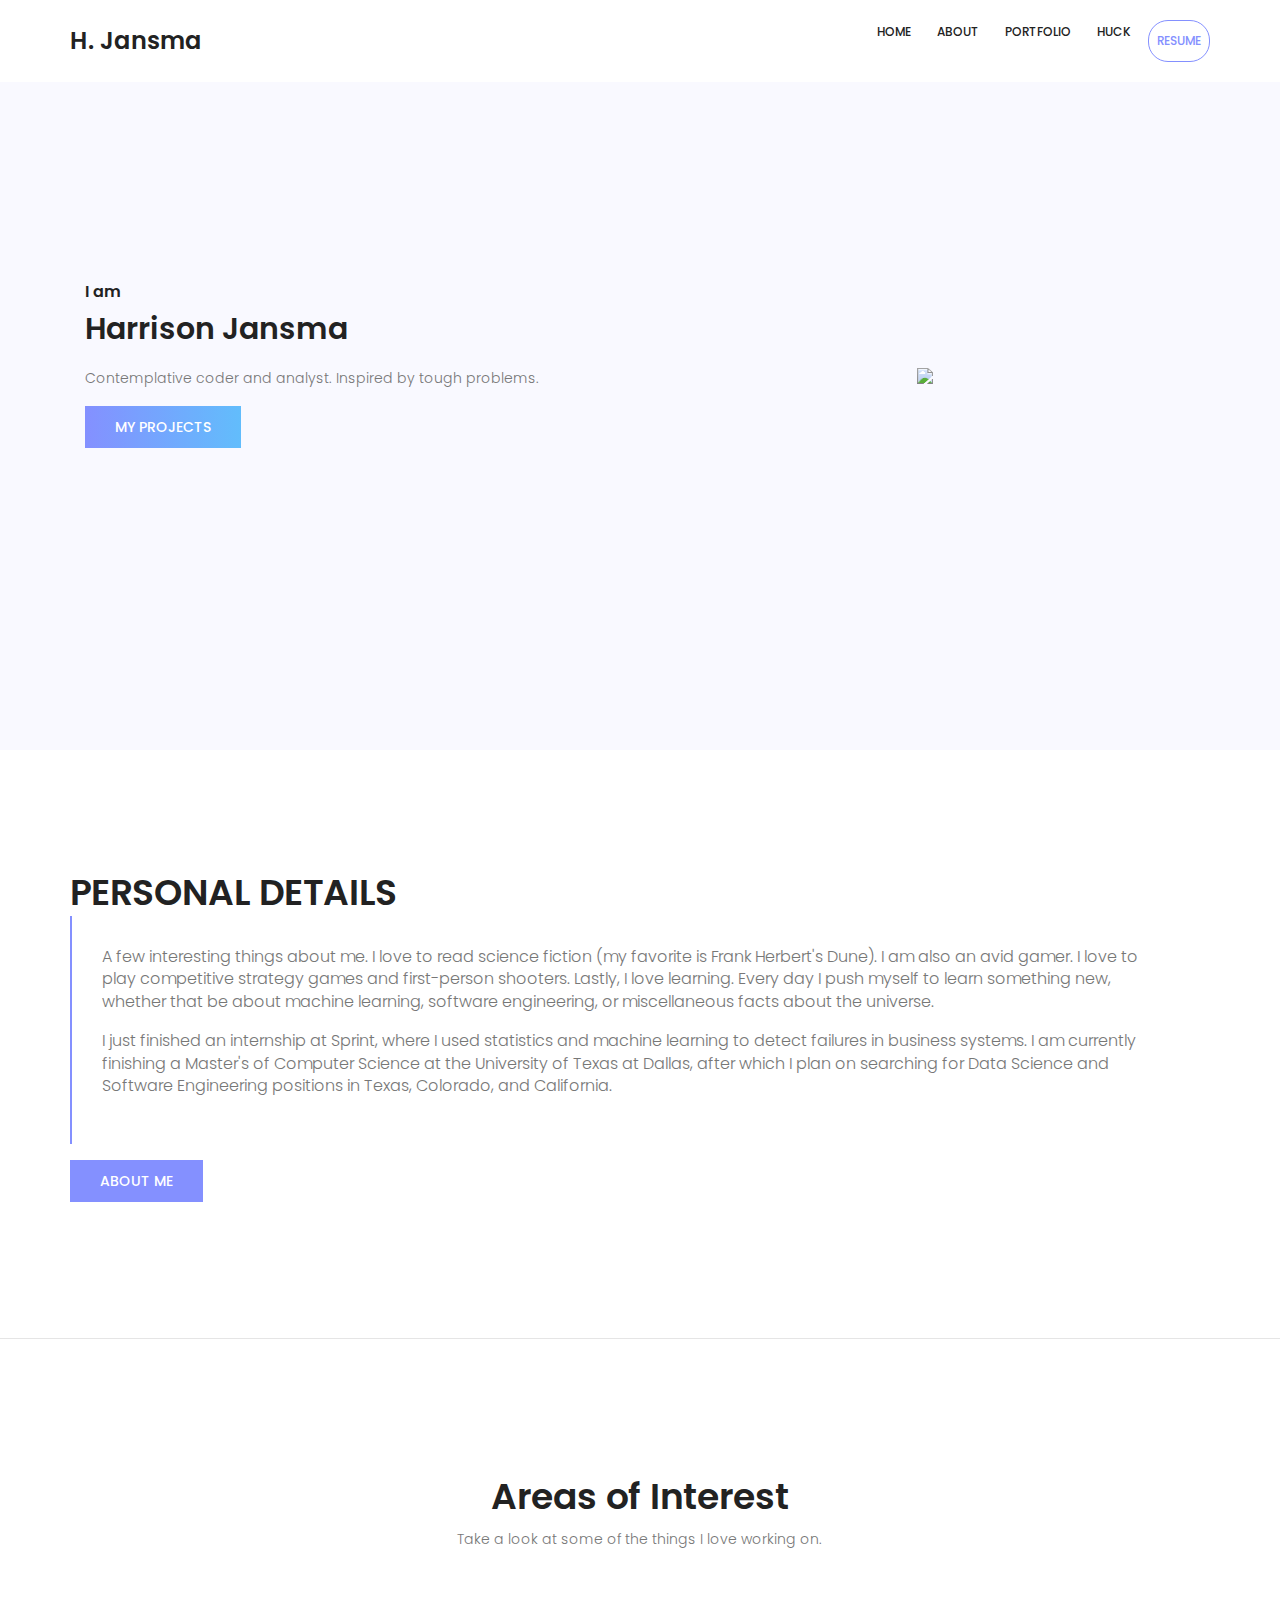
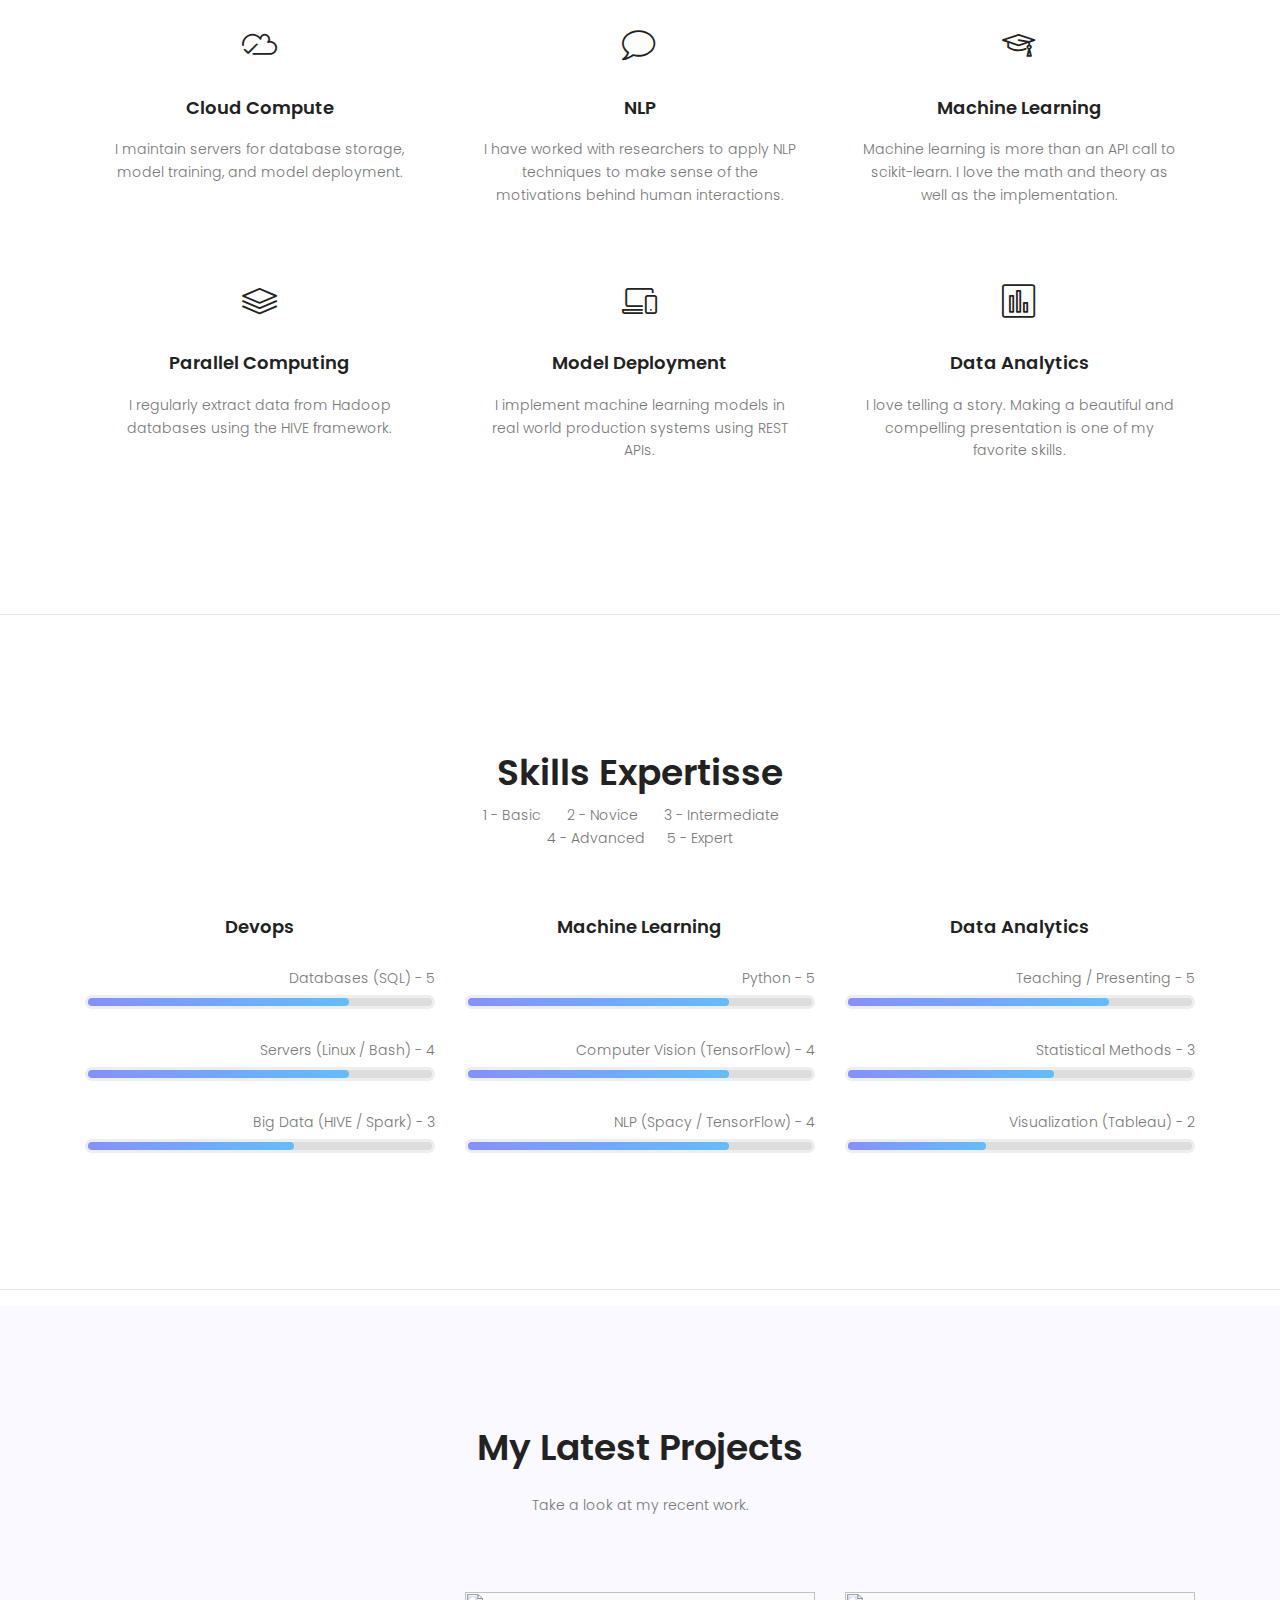
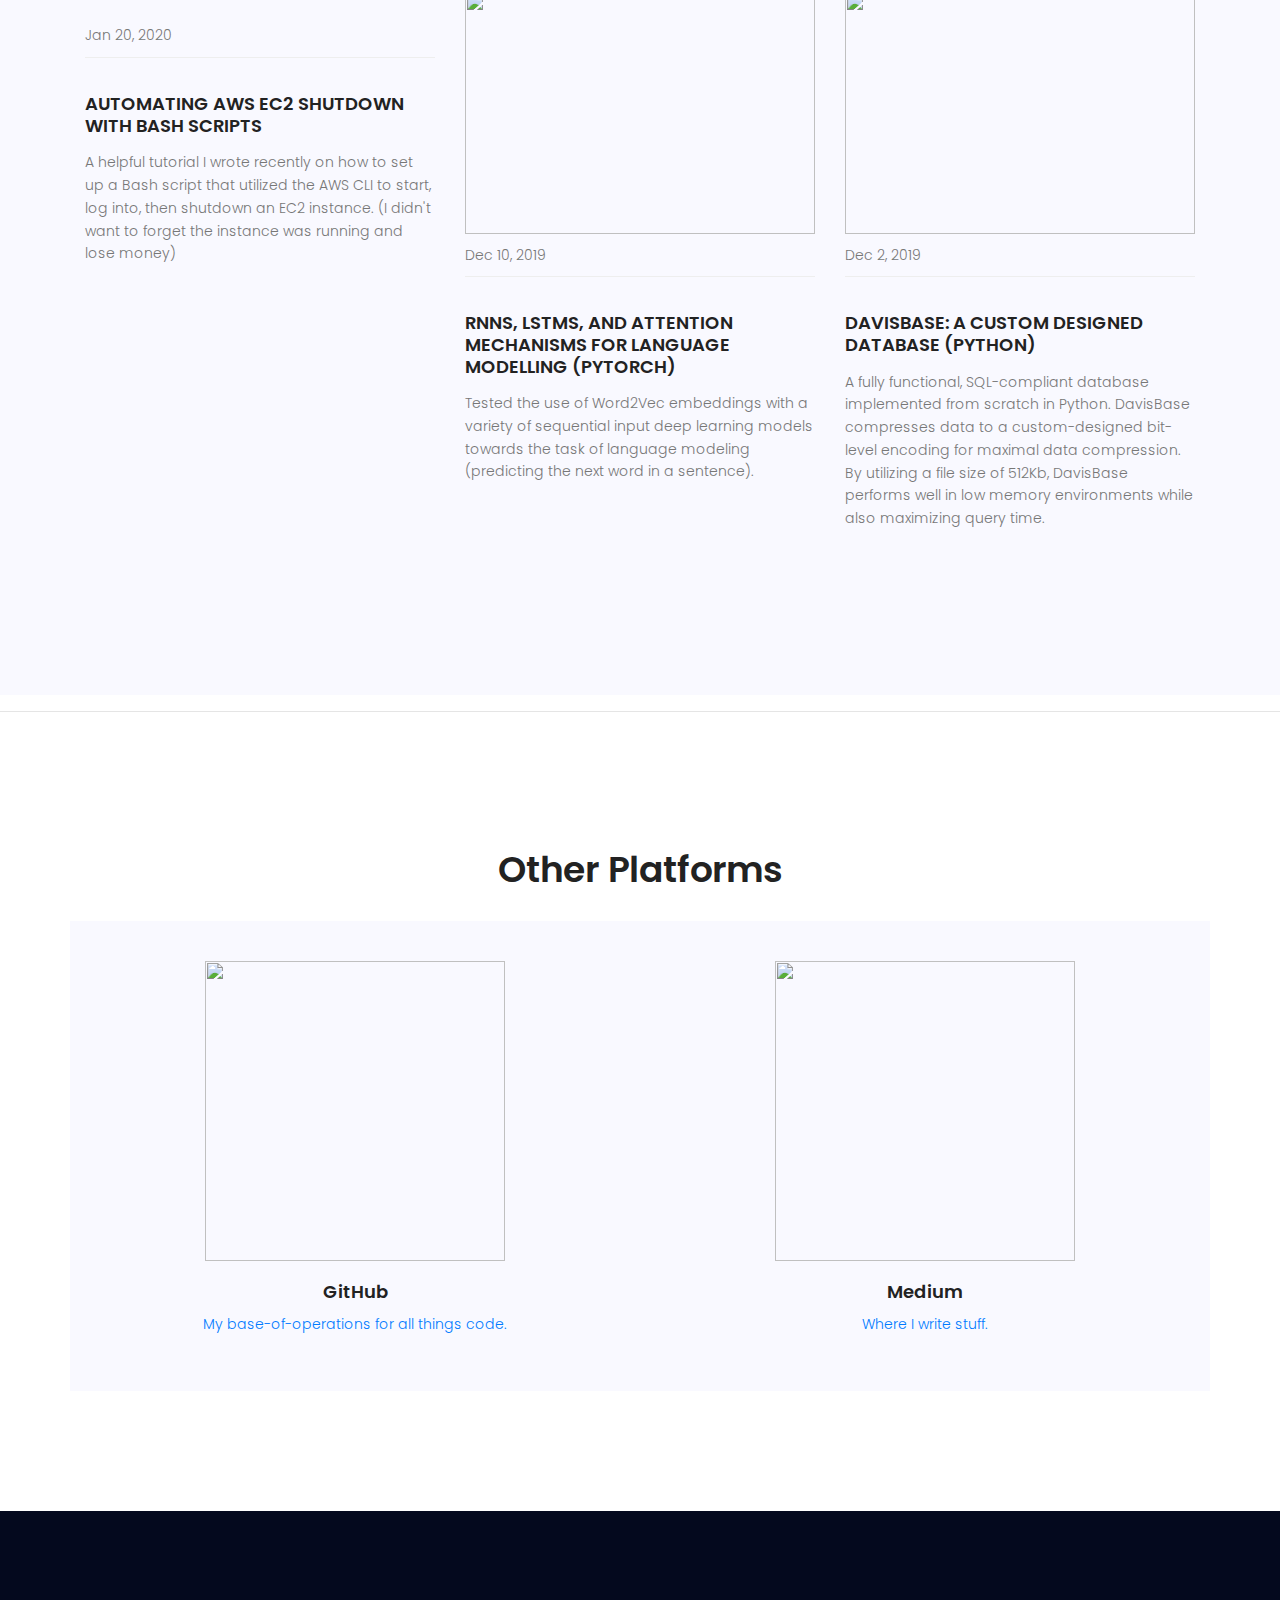
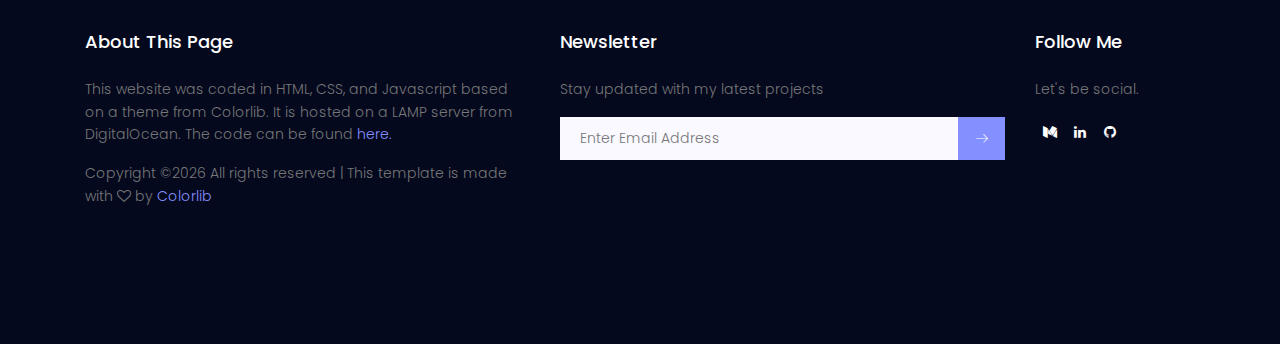
==== commit 39e64ef9: "3/10" ====
--- a/index.html
+++ b/index.html
@@ -32,35 +32,28 @@
 		</head>
 
 		<body>
-		  <header id="header">
-		    <div class="container main-menu">
-		    	<div class="row align-items-center justify-content-between d-flex">
-			      <div class id="logo">
-							<a href="index.html"><h3>H. Jansma </h3></a>
-					 </div>
-			      <nav id="nav-menu-container">
-			        <ul class="nav-menu">
-			          <li><a href="index.html">Home</a></li>
-			          <li><a href="about.html">About</a></li>
-
-
-								<li class="menu-has-children"><a>Portfolio</a>
-			            <ul style="display: none;">
-		            	  <li><a href="portfolio.html">Featured Projects</a></li>
-										<li><a href="archive.html">Projects Archive</a></li>
-
-			            </ul>
-			          </li>
-
-
-			          <li><a href="contact.html">Contact</a></li>
-								</ul>
-			        </ul>
-			      </nav><!-- #nav-menu-container -->
-		    	</div>
-		    </div>
-		  </header><!-- #header -->
-
+			<header id="header">
+	      <div class="container main-menu">
+	        <div class="row align-items-center justify-content-between d-flex">
+	          <div class id="logo">
+	            <a href="/"><h3>H. Jansma </h3></a>
+	         </div>
+	          <nav id="nav-menu-container">
+	            <ul class="nav-menu">
+	              <li><a href="/">Home</a></li>
+	              <li><a href="about">About</a></li>
+
+
+	              <li><a href="archive">Portfolio</a></li>
+	              <li><a href="huckleberry">Huck</a></li>
+
+	              <li><a href="HarrisonJansmaResume.pdf" class="genric-btn primary-border circle" target="_blank">Resume</a></li>
+	              </ul>
+
+	          </nav><!-- #nav-menu-container -->
+	        </div>
+	      </div>
+	    </header><!-- #header -->
 			<!-- start banner Area -->
 			<section class="banner-area">
 				<div class="container">
@@ -70,13 +63,13 @@
 
 							<h2 class="mt-10 mb-20">Harrison Jansma</h2>
 							<p>
-								Machine learning, backend development, and computer vision specialist.
+								Contemplative coder and analyst. Inspired by tough problems.
 							</p>
 
-							<a href="#portfolio" class="primary-btn text-uppercase mb-20">My Projects</a>
-						</div>
-						<div class="col-lg-6 col-md-6 col-xs-6 banner-right d-flex align-self-center">
-							<img  class="img-fluid" src="img/cover2.jpg">
+							<a href="archive" class="primary-btn text-uppercase mb-20">My Projects</a>
+						</div>
+						<div class="col-lg-6 col-md-6 col-xs-6 banner-right align-self-center">
+							<img src="img/harrison.png" style="width:auto;height:auto;max-width:100%;">
 						</div>
 					</div>
 				</div>
@@ -94,10 +87,15 @@
 							<br>
 
 							<blockquote class="generic-blockquote">
-								<p>I am passionate about applying new technologies to create amazing things. Siri, Google Assistant, and Amazon Alexa are all examples of what dedicated and curious people can achieve in the dizzying advancements of our time. With a strong understanding of mathematics and rich experiences in computer vision, I aim to be part of the team of makers and innovators.
-							</p>
+								<p class="fz-16">
+									 A few interesting things about me. I love to read science fiction (my favorite is Frank Herbert's Dune). I am also an avid gamer. I love to play competitive strategy games and first-person shooters. Lastly, I love learning. Every day I push myself to learn something new, whether that be about machine learning, software engineering, or miscellaneous facts about the universe.
+								</p>
+								<p class="fz-16">
+									 I just finished an internship at Sprint, where I used statistics and machine learning to detect failures in business systems. I am currently finishing a Master's of Computer Science at the University of Texas at Dallas, after which I plan on searching for Data Science and Software Engineering positions in Texas, Colorado, and California.
+								</p>
+
 							</blockquote>
-							<a href="about.html" class="primary-btn text-uppercase">About me</a>
+							<a href="about" class="primary-btn text-uppercase">About me</a>
 
 					</div>
 				</div>
@@ -119,62 +117,63 @@
 		                </div>
 		            </div>
 					<div class="row">
-
+						<div class="col-lg-4 col-md-6">
+							<div class="single-services">
+								<span class="lnr lnr-cloud-check"></span>
+								<a><h4>Cloud Compute</h4></a>
+								<p>
+										I maintain servers for database storage, model training, and model deployment.
+								</p>
+							</div>
+						</div>
+
+
+
+						<div class="col-lg-4 col-md-6">
+							<div class="single-services">
+								<span class="lnr lnr-bubble"></span>
+								<a><h4>NLP</h4></a>
+								<p>
+									I have worked with researchers to apply NLP techniques to make sense of the motivations behind human interactions.
+								</p>
+							</div>
+						</div>
+
+						<div class="col-lg-4 col-md-6">
+							<div class="single-services">
+								<span class="lnr lnr-graduation-hat"></span>
+								<a><h4>Machine Learning</h4></a>
+								<p>
+									Machine learning is more than an API call to scikit-learn. I love the math and theory as well as the implementation.
+								</p>
+							</div>
+						</div>
+
+
+						<div class="col-lg-4 col-md-6">
+							<div class="single-services">
+								<span class="lnr lnr-layers"></span>
+								<a><h4>Parallel Computing</h4></a>
+								<p>
+									I regularly extract data from Hadoop databases using the HIVE framework.
+								</p>
+							</div>
+						</div>
+						<div class="col-lg-4 col-md-6">
+							<div class="single-services">
+								<span class="lnr lnr-laptop-phone"></span>
+								<a><h4>Model Deployment</h4></a>
+								<p>
+									I implement machine learning models in real world production systems using REST APIs.
+								</p>
+							</div>
+						</div>
 						<div class="col-lg-4 col-md-6">
 							<div class="single-services">
 								<span class="lnr lnr-chart-bars"></span>
 								<a><h4>Data Analytics</h4></a>
 								<p>
-									The first step in building amazing machine learning applications is collecting and understanding data.
-								</p>
-							</div>
-						</div>
-
-						<div class="col-lg-4 col-md-6">
-							<div class="single-services">
-								<span class="lnr lnr-eye"></span>
-								<a><h4>Computer Vision</h4></a>
-								<p>
-									I build intelligent systems that use images and video data to understand, describe, and interact with the world.
-								</p>
-							</div>
-						</div>
-
-						<div class="col-lg-4 col-md-6">
-							<div class="single-services">
-								<span class="lnr lnr-graduation-hat"></span>
-								<a><h4>Machine Learning</h4></a>
-								<p>
-									I have a deep understanding of the mathematics and best practices that make machine learning applications successful.
-								</p>
-							</div>
-						</div>
-
-
-						<div class="col-lg-4 col-md-6">
-							<div class="single-services">
-								<span class="lnr lnr-cloud-check"></span>
-								<a><h4>Cluster Computing</h4></a>
-								<p>
-									I maintain my own DigitalOcean servers, and use them as a hub for model training and deployment.
-								</p>
-							</div>
-						</div>
-						<div class="col-lg-4 col-md-6">
-							<div class="single-services">
-								<span class="lnr lnr-laptop-phone"></span>
-								<a><h4>Web App Development</h4></a>
-								<p>
-									I build front-end interfaces and harness machine learning to make web apps that bring value to everyone.
-								</p>
-							</div>
-						</div>
-						<div class="col-lg-4 col-md-6">
-							<div class="single-services">
-								<span class="lnr lnr-database"></span>
-								<a><h4>Backend Development</h4></a>
-								<p>
-									The apps that make our lives easier rely on a great network of interconnected systems.
+									I love telling a story. Making a beautiful and compelling presentation is one of my favorite skills.
 								</p>
 							</div>
 						</div>
@@ -187,13 +186,21 @@
 
 
 	<hr>
+
 	<section class="home-about-area section-gap">
 
 			<div class="text-center">
 					<div class="menu-content">
 							<div class="title text-center">
 									<h1 class="mb-10">Skills Expertisse</h1>
-							</div>
+									  1 - Basic <span style="display: inline-block; width: 2ch;">&#9;</span>
+										 2 - Novice <span style="display: inline-block; width: 2ch;">&#9;</span>
+										 3 - Intermediate<span style="display: inline-block; width: 2ch;">&#9;</span>
+										  <p>4 - Advanced<span style="display: inline-block; width: 2ch;">&#9;</span>
+											 5 - Expert<p/>
+
+							</div>
+
 					</div>
 			</div>
 
@@ -210,69 +217,82 @@
 				<h4 class="text-center pt-50"> Devops </h4>
 				<div class="single-skill">
 					<p>
-						Server Management (Linux / Flask) 60%
+						Databases (SQL) -   5
+					</p>
+					<div class="skill" data-width="100"></div>
+				</div>
+
+				<div class="single-skill">
+					<p>
+						Servers (Linux / Bash) -   4
+					</p>
+					<div class="skill" data-width="80"></div>
+				</div>
+
+				<div class="single-skill">
+					<p>
+						Big Data (HIVE / Spark) - 3
 					</p>
 					<div class="skill" data-width="60"></div>
 				</div>
-				<div class="single-skill">
-					<p>
-						Containerization (Docker) 50%
-					</p>
-					<div class="skill" data-width="50"></div>
-				</div>
-				<div class="single-skill">
-					<p>
-						Cluster Computing (Spark / Hive) 20%
-					</p>
-					<div class="skill" data-width="20"></div>
-				</div>
-			</div>
+			</div>
+
+
 
 
 			<div class="col-lg-4 skill-right">
-				<h4 class="text-center pt-50"> Data Science </h4>
-				<div class="single-skill">
-					<p>
-						Python 85%
-					</p>
-					<div class="skill" data-width="85"></div>
-				</div>
-
-				<div class="single-skill">
-					<p>
-						Machine Learning Frameworks 70%
-					</p>
-					<div class="skill" data-width="70"></div>
-				</div>
-				<div class="single-skill">
-					<p>
-						Data Processing and Visualizations 80%
+				<h4 class="text-center pt-50">Machine Learning</h4>
+				<div class="single-skill">
+					<p>
+						Python - 5
+					</p>
+					<div class="skill" data-width="100"></div>
+				</div>
+				<div class="single-skill">
+					<p>
+						Computer Vision (TensorFlow) - 4
 					</p>
 					<div class="skill" data-width="80"></div>
 				</div>
+
+				<div class="single-skill">
+					<p>
+						NLP (Spacy / TensorFlow) - 4
+					</p>
+					<div class="skill" data-width="80"></div>
+				</div>
+
 			</div>
 
 			<div class="col-lg-4 skill-right">
-				<h4 class="text-center pt-50">Front-end Development</h4>
-				<div class="single-skill">
-					<p>
-						HTML / CSS 50%
-					</p>
-					<div class="skill" data-width="50"></div>
-				</div>
-
-				<div class="single-skill">
-					<p>
-						Front-end Frameworks 20%
-					</p>
-					<div class="skill" data-width="20"></div>
-				</div>
-				<div class="single-skill">
-					<p>
-						JavaScript 20%
-					</p>
-					<div class="skill" data-width="20"></div>
-				</div>
+				<h4 class="text-center pt-50"> Data Analytics </h4>
+
+				<div class="single-skill">
+					<p>
+						Teaching / Presenting - 5
+					</p>
+					<div class="skill" data-width="100"></div>
+				</div>
+
+				<div class="single-skill">
+					<p>
+						Statistical Methods - 3
+					</p>
+					<div class="skill" data-width="60"></div>
+				</div>
+
+
+				<div class="single-skill">
+					<p>
+						Visualization (Tableau) - 2
+					</p>
+					<div class="skill" data-width="40"></div>
+				</div>
+
+
+
+
+
 			</div>
 
 		</div>
@@ -281,11 +301,104 @@
 	</section>
 
 
-<div class="container">
-	<hr>
-</div>
-
-
+<hr>
+
+
+
+
+<!-- Start recent-blog Area -->
+<section class="recent-blog-area section-gap">
+	<div class="container">
+		<div class="row justify-content-center">
+			<div class="col-md-8 pb-30 header-text">
+				<h1>My Latest Projects</h1>
+				<p>
+					Take a look at my recent work.
+				</p>
+			</div>
+		</div>
+		<div class="row">
+
+			<div class="single-recent-blog col-lg-4 col-md-4">
+				<div class="thumb">
+					<a href="https://towardsdatascience.com/automating-aws-server-shut-down-for-deep-learning-5d5de1301c70" target="_blank">
+					<img class="f-img img-fluid" src="img/medium2.jpg" alt="">
+				</a>
+				</div>
+				<div class="bottom d-flex justify-content-between align-items-center flex-wrap">
+
+					<div class="meta">
+						Jan 20, 2020
+					</div>
+				</div>
+				<a href="https://towardsdatascience.com/automating-aws-server-shut-down-for-deep-learning-5d5de1301c70" target="_blank">
+					<h4>Automating AWS EC2 Shutdown with Bash Scripts </h4>
+				</a>
+				<p>
+					A helpful tutorial I wrote recently on how to set up a Bash script that utilized the AWS CLI to start, log into, then shutdown an EC2 instance. (I didn't want to forget the instance was running and lose money)
+				</p>
+			</div>
+
+			<div class="single-recent-blog col-lg-4 col-md-4">
+				<div class="thumb">
+					<a href="https://github.com/harrisonjansma/2019_Notes/tree/master/ML/NLP/PyTorch%20RNN%20Implementations" target="_blank">
+					<img class="f-img" src="img/alg.jpg" alt="" height=242>
+				</a>
+				</div>
+				<div class="bottom d-flex justify-content-between align-items-center flex-wrap">
+					<div class="meta">
+						Dec 10, 2019
+					</div>
+				</div>
+				<a href="https://github.com/harrisonjansma/2019_Notes/tree/master/ML/NLP/PyTorch%20RNN%20Implementations" target="_blank">
+					<h4>RNNs, LSTMs, and Attention Mechanisms for Language Modelling (PyTorch)</h4>
+				</a>
+				<p>
+				  Tested the use of Word2Vec embeddings with a variety of sequential input deep learning models towards the task of language modeling (predicting the next word in a sentence).
+				</p>
+			</div>
+
+
+
+			<div class="single-recent-blog col-lg-4 col-md-4">
+				<div class="thumb">
+					<a href="https://github.com/harrisonjansma/DavisBase" target="_blank">
+					<img class="f-img" src="https://images.all-free-download.com/images/graphiclarge/vintage_database_icons_vector_536187.jpg" alt="" height=242>
+				</a>
+				</div>
+				<div class="bottom d-flex justify-content-between align-items-center flex-wrap">
+
+					<div class="meta">
+						Dec 2, 2019
+					</div>
+				</div>
+				<a href="https://github.com/harrisonjansma/DavisBase" target="_blank">
+					<h4>DavisBase: A Custom Designed Database (Python)</h4>
+				</a>
+				<p>
+					  A fully functional, SQL-compliant database implemented from scratch in Python. DavisBase compresses data to a custom-designed bit-level encoding for maximal data compression. By utilizing a file size of 512Kb, DavisBase performs well in low memory environments while also maximizing query time.
+				</p>
+			</div>
+
+
+
+
+
+
+
+
+
+
+
+
+		</div>
+	</div>
+</section>
+<!-- end recent-blog Area -->
+
+
+
+<!---
 			<section class="portfolio-area section-gap" id="portfolio">
 					<div class="container">
 					<div class="row d-flex justify-content-center">
@@ -299,7 +412,7 @@
 
 							<div class="filters">
 									<ul>
-											<li data-filter="*">All</li>
+											<li class="active" data-filter="*">All</li>
 											<li data-filter=".ComputerVision">Computer Vision</li>
 											<li data-filter=".NLP">NLP</li>
 											<li data-filter=".WebApps">Web Apps</li>
@@ -308,39 +421,86 @@
 							</div>
 
 							<div class="filters-content">
-									<div class="row grid">
+									<div class="row grid" style="height:865px;">
+
+
+										<div class="single-portfolio col-sm-4 all ComputerVision">
+											<div class="relative">
+											<div class="thumb">
+													<div class="overlay overlay-bg"></div>
+													 <img class="image img-fluid" src="img/dropoutjpg.jpg" alt="">
+												</div>
+					<a href="https://towardsdatascience.com/dont-use-dropout-in-convolutional-networks-81486c823c16">
+						<div class="middle">
+							<div class="text align-self-center d-flex"><img src="img/preview.png" alt=""></div>
+						</div>
+					</a>
+											</div>
+												<div class="p-inner">
+													<a href="https://towardsdatascience.com/dont-use-dropout-in-convolutional-networks-81486c823c16">
+														<h5>Don't Use Dropout</h5></a>
+														<div class="cat">Aug 14, 2018</div>
+												</div>
+										</div>
+
+
+										<div class="single-portfolio col-sm-4 all ComputerVision">
+											<div class="relative">
+												<div class="thumb">
+													<div class="overlay overlay-bg"></div>
+													 <img class="image img-fluid" src="img/sig4squarejpg.jpg" alt="">
+												</div>
+					<a href="https://towardsdatascience.com/intuit-and-implement-batch-normalization-c05480333c5b" target="_blank">
+						<div class="middle">
+							<div class="text align-self-center d-flex"><img src="img/preview.png" alt=""></div>
+						</div>
+				</a>
+											</div>
+				<div class="p-inner">
+					<a href="https://towardsdatascience.com/intuit-and-implement-batch-normalization-c05480333c5b" target="_blank">
+						<h5>Batch Normalization: Implement and Intuit</h5></a>
+					<div class="cat">July 27, 2018</div>
+				</div>
+										</div>
+
+
+
 											<div class="single-portfolio col-sm-4 all ComputerVision">
 												<div class="relative">
 													<div class="thumb">
 														<div class="overlay overlay-bg"></div>
-														 <img class="image img-fluid" src="img/hucklecover2.png" alt="">
+														 <img class="image img-fluid" src="img/hucklecover2jpg.jpg" alt="">
 													</div>
-						<a href="GAP.html">
+						<a href="GAP">
 							<div class="middle">
 								<div class="text align-self-center d-flex"><img src="img/preview.png" alt=""></div>
 							</div>
 					</a>
 												</div>
 					<div class="p-inner">
-						<a href="GAP.html">
+						<a href="GAP">
 							<h5>GAP: Object Localization</h5></a>
 						<div class="cat">July 16, 2018</div>
 					</div>
 											</div>
+
+
+
+
 											<div class="single-portfolio col-sm-4 all NLP">
 												<div class="relative">
 													<div class="thumb">
 														<div class="overlay overlay-bg"></div>
 														 <img class="image img-fluid" src="img/applesquare.jpg" alt="">
 													</div>
-						<a href="apple.html">
+						<a href="apple">
 							<div class="middle">
 								<div class="text align-self-center d-flex"><img src="img/preview.png" alt=""></div>
 							</div>
 					</a>
 												</div>
 					<div class="p-inner">
-						<a href="apple.html">
+						<a href="apple">
 							<h5>Apple Sentiment Analysis</h5></a>
 						<div class="cat">June 20, 2018</div>
 					</div>
@@ -353,14 +513,14 @@
 														<div class="overlay overlay-bg"></div>
 														 <img class="image img-fluid" src="img/gassquare.jpg" alt="">
 													</div>
-						<a href="toxic.html">
+						<a href="toxic">
 							<div class="middle">
 								<div class="text align-self-center d-flex"><img src="img/preview.png" alt=""></div>
 							</div>
 						</a>
 												</div>
 													<div class="p-inner">
-														<a href="toxic.html">
+														<a href="toxic">
 															<h5>Toxic Topic Modelling</h5></a>
 															<div class="cat">June 13, 2018</div>
 													</div>
@@ -371,52 +531,79 @@
 												<div class="relative">
 													<div class="thumb">
 														<div class="overlay overlay-bg"></div>
-														 <img class="image img-fluid" src="img/clustering.png" alt="">
+														 <img class="image img-fluid" src="img/clusteringjpg.jpg" alt="">
 													</div>
-						<a href="Clustering.html">
+						<a href="Clustering">
 							<div class="middle">
 								<div class="text justify-content-center d-flex"><img src="img/preview.png" alt=""></div>
 							</div>
 						</a>
 												</div>
 													<div class="p-inner">
-														<a href="Clustering.html">
+														<a href="Clustering">
 															<h5>Clustering Mental Health</h5></a>
 															<div class="cat">May 23, 2018</div>
 													</div>
 											</div>
 
 
-											<div class="single-portfolio col-sm-4 all DataScience">
-												<div class="relative">
-												<div class="thumb">
-														<div class="overlay overlay-bg"></div>
-														 <img class="image img-fluid" src="img/titanicsquare.jpg" alt="">
-													</div>
-						<a href="Titanic.html">
-							<div class="middle">
-								<div class="text align-self-center d-flex"><img src="img/preview.png" alt=""></div>
+
+
+									</div>
+							</div>
+
+					</div>
+
+					<div class="container text-right mt-10">
+					<a href="archive" class="primary-btn text-uppercase">Project Archive</a>
+				</div>
+			</section>
+			--->
+			<!-- End portfolio-area Area -->
+
+
+<hr>
+			<!-- Start price Area -->
+<section class="price-area section-gap">
+				<div class="container">
+					<div class="row d-flex justify-content-center">
+
+							<div class="menu-content pb-20 col-lg-8">
+							<div class="title text-center">
+								<h1 class="mb-10">Other Platforms</h1>
+
+							</div>
+						</div>
+					</div>
+					<div class="row">
+						<div class="col-lg-6 col-md-6 single-price">
+							<a href="https://github.com/harrisonjansma">
+							<div class="top-part">
+								<img src="img/github.jpg" height=300 width=300>
+								<h4>GitHub</h4>
+								<p class="mt-10">My base-of-operations for all things code.</p>
 							</div>
 						</a>
-												</div>
-													<div class="p-inner">
-														<a href="Titanic.html">
-															<h5>Data Science Lifecycle</h5></a>
-															<div class="cat">May 3, 2018</div>
-													</div>
-											</div>
-
-									</div>
-							</div>
-
-					</div>
-
-					<div class="container text-right mt-10">
-					<a href="archive.html" class="primary-btn text-uppercase">Project Archive</a>
+
+
+						</div>
+						<div class="col-lg-6 col-md-6 single-price">
+							<a href="https://www.medium.com/@harrisonjansma">
+							<div class="top-part">
+								<img src="img/medium3.jpg" height=300 width=300>
+								<h4>Medium</h4>
+								<p class="mt-10">Where I write stuff. </p>
+							</div>
+						</a>
+
+
+						</div>
+
+
+					</div>
 				</div>
 			</section>
-			<!-- End portfolio-area Area -->
-
+			<!-- End price Area -->
 
 
 			<!-- start footer Area -->
@@ -458,7 +645,7 @@
 													<h4>Follow Me</h4>
 													<p>Let's be social. </p>
 													<div class="footer-social d-flex align-items-center">
-															<a href="https://www.facebook.com/harrison.jansma"><i class="fa fa-facebook"></i></a>
+															<a href="https://medium.com/@harrisonjansma"><i class="fa fa-medium"></i></a>
 															<a href="http://www.linkedin.com/in/harrisonjansma"><i class="fa fa-linkedin"></i></a>
 															<a href="https://github.com/harrisonjansma"><i class="fa fa-github"></i></a>
 
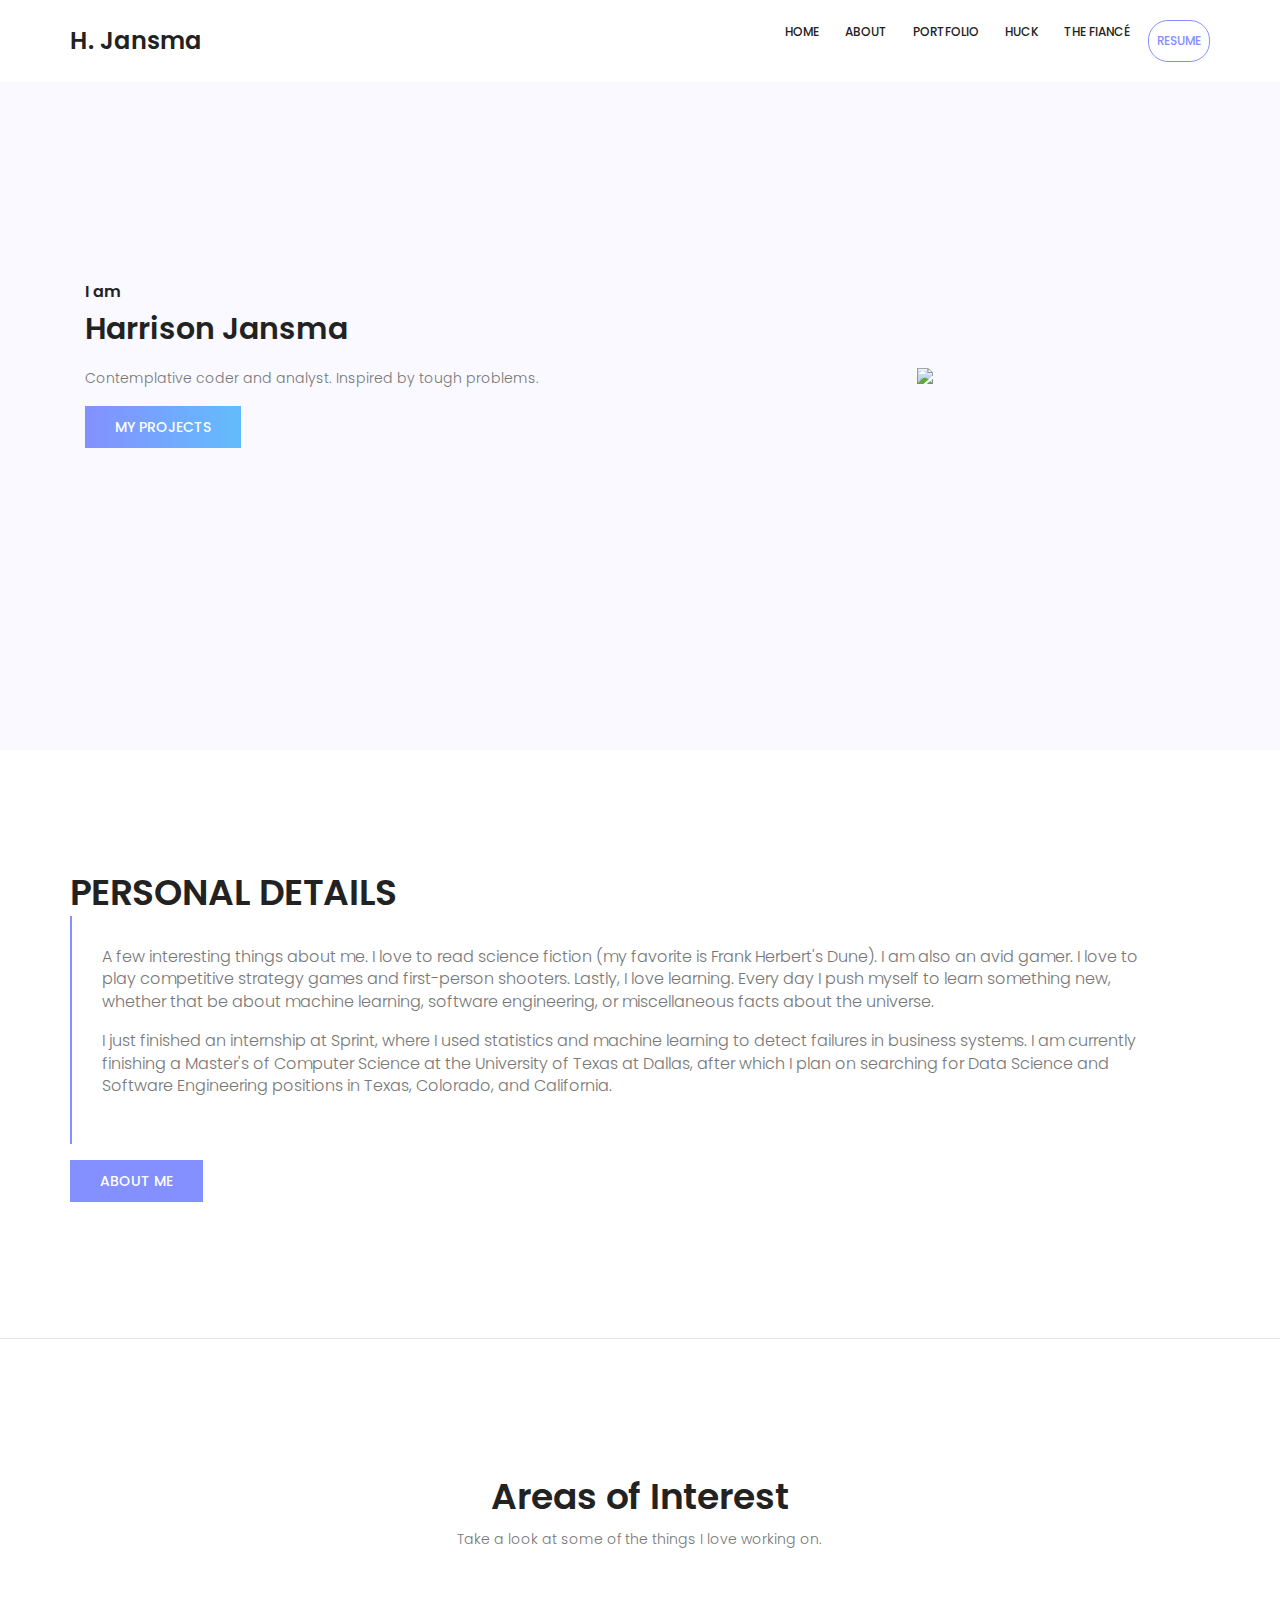
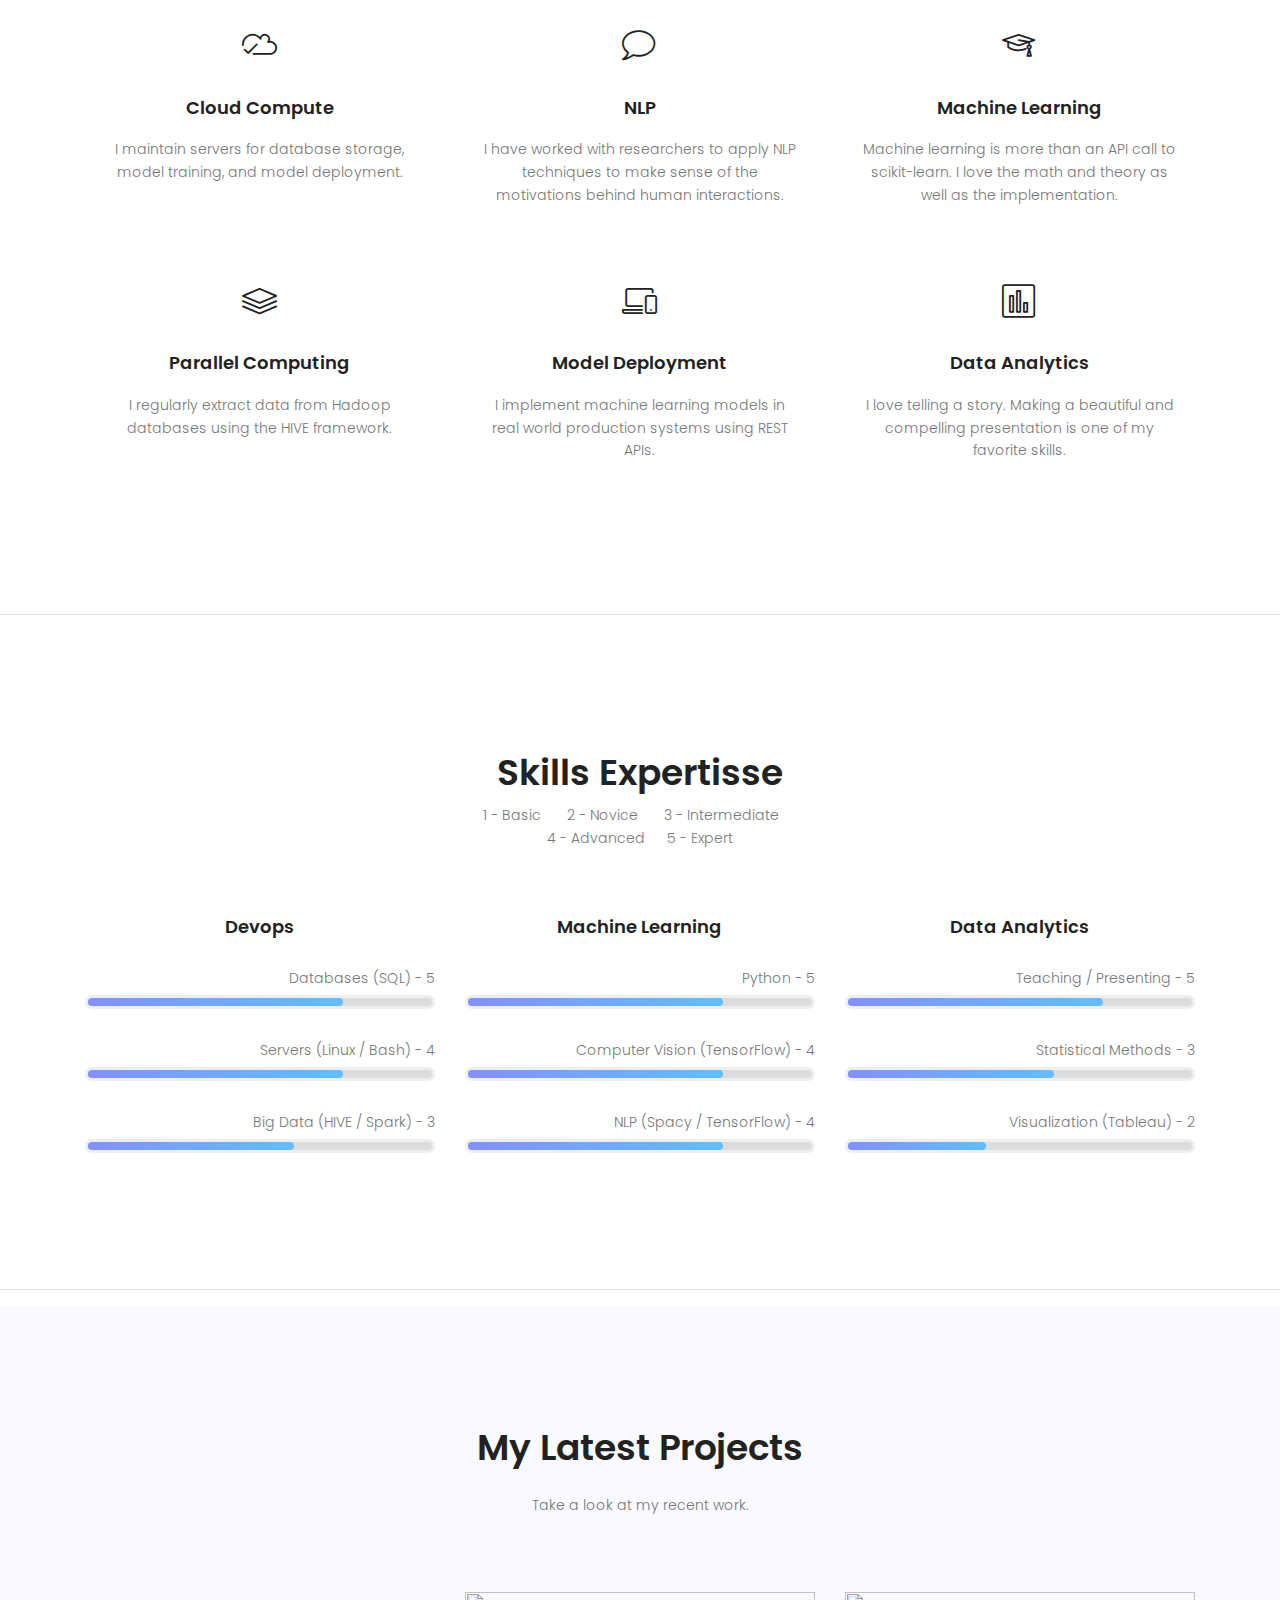
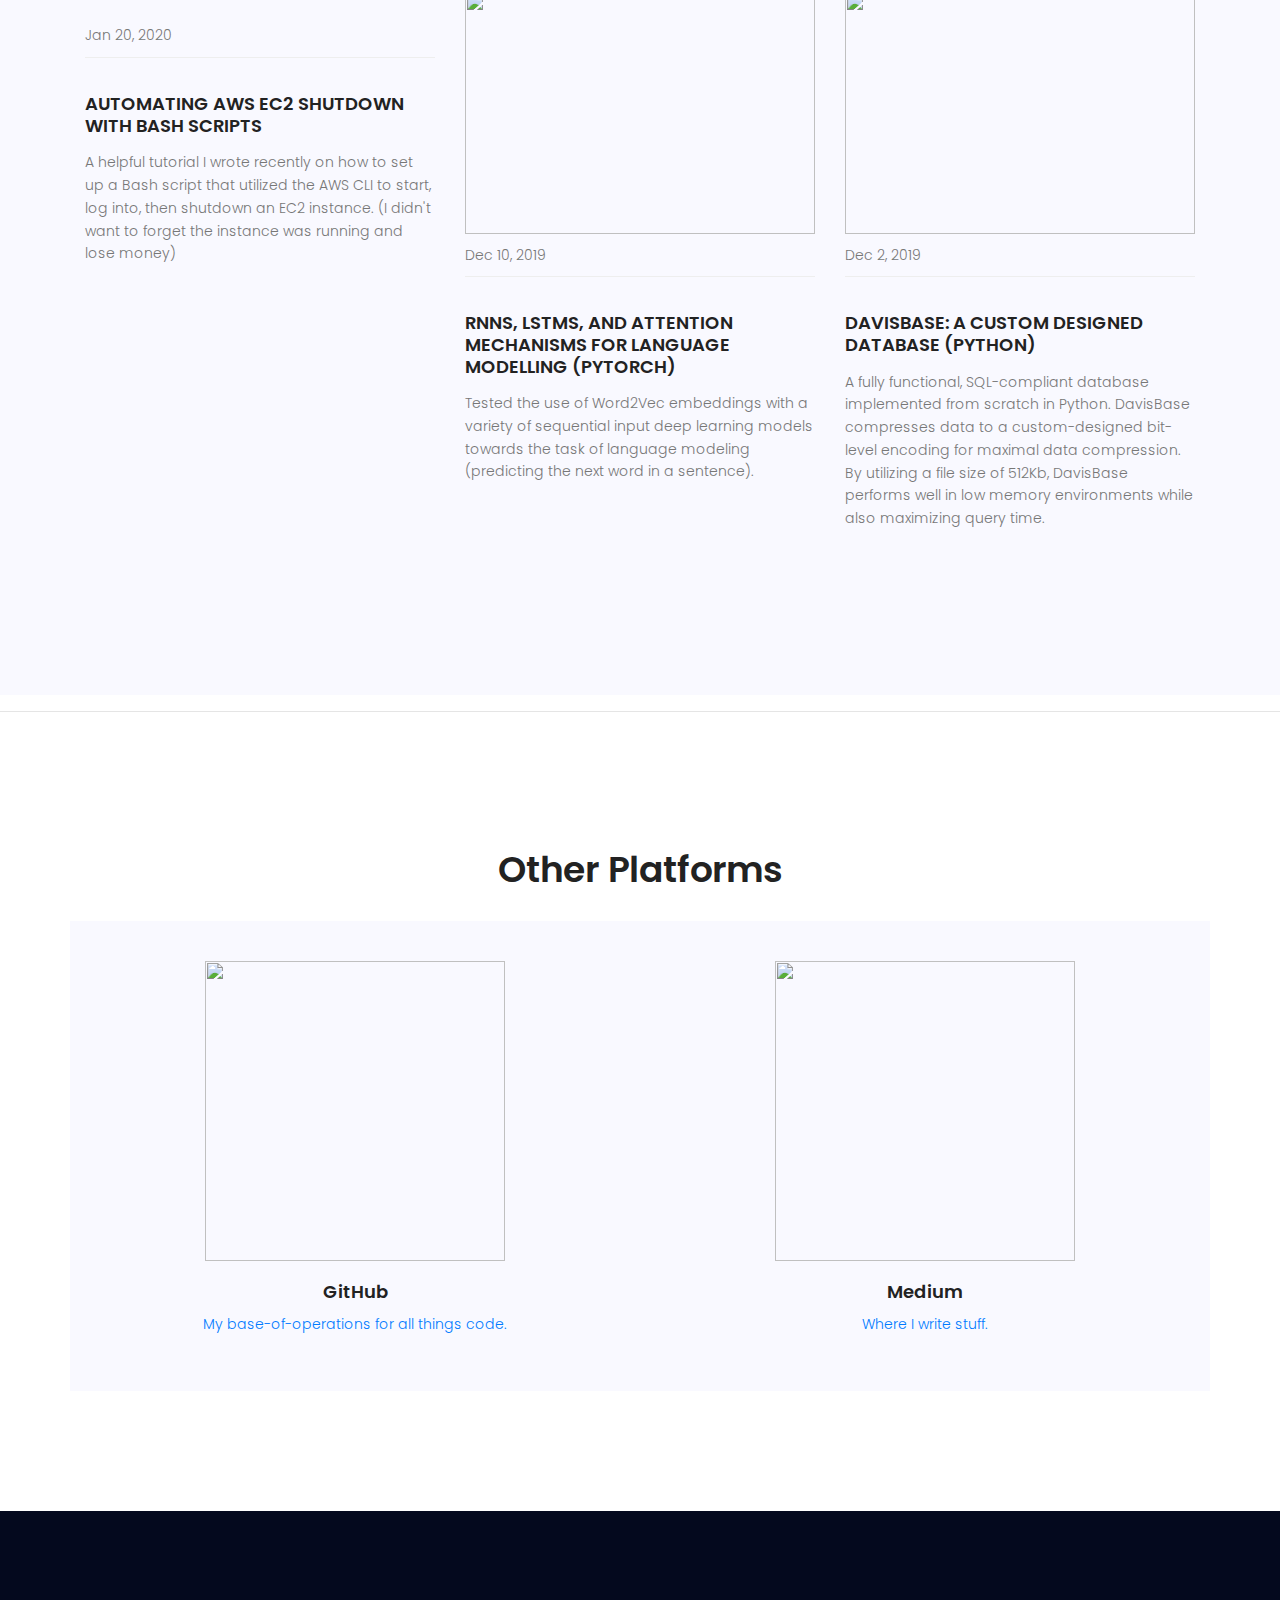
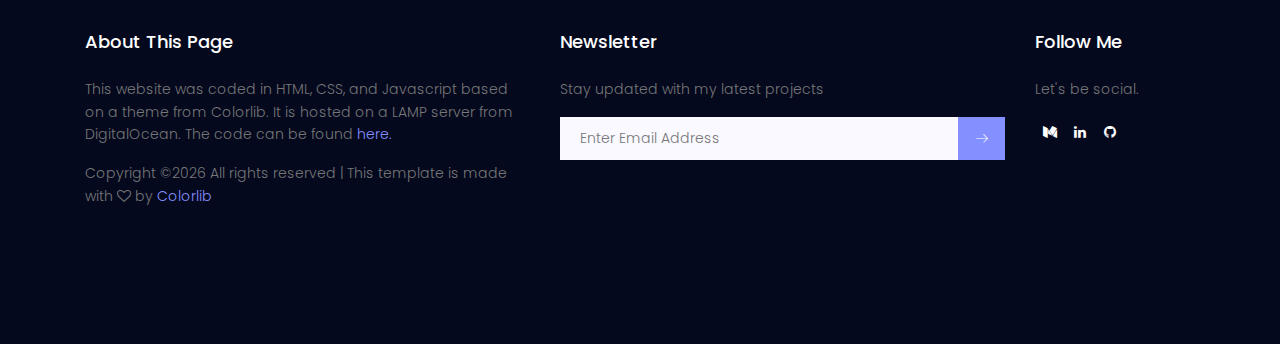
==== commit 39f0d305: "Update index.html" ====
--- a/index.html
+++ b/index.html
@@ -46,7 +46,7 @@
 
 	              <li><a href="archive">Portfolio</a></li>
 	              <li><a href="huckleberry">Huck</a></li>
-
+                       <li><a href="https://amyrayblog.com">The Fiancé</a> </li>
 	              <li><a href="HarrisonJansmaResume.pdf" class="genric-btn primary-border circle" target="_blank">Resume</a></li>
 	              </ul>
 
@@ -79,7 +79,7 @@
 			<!-- Start home-about Area -->
 			<section class="home-about-area section-gap">
 				<div class="container">
-					<div class="row align-items-center justify-content-between">
+					<div class="row align-items-center justify-content-between personal-details">
 
 
 							<h1 class="text-uppercase">Personal Details</h1>
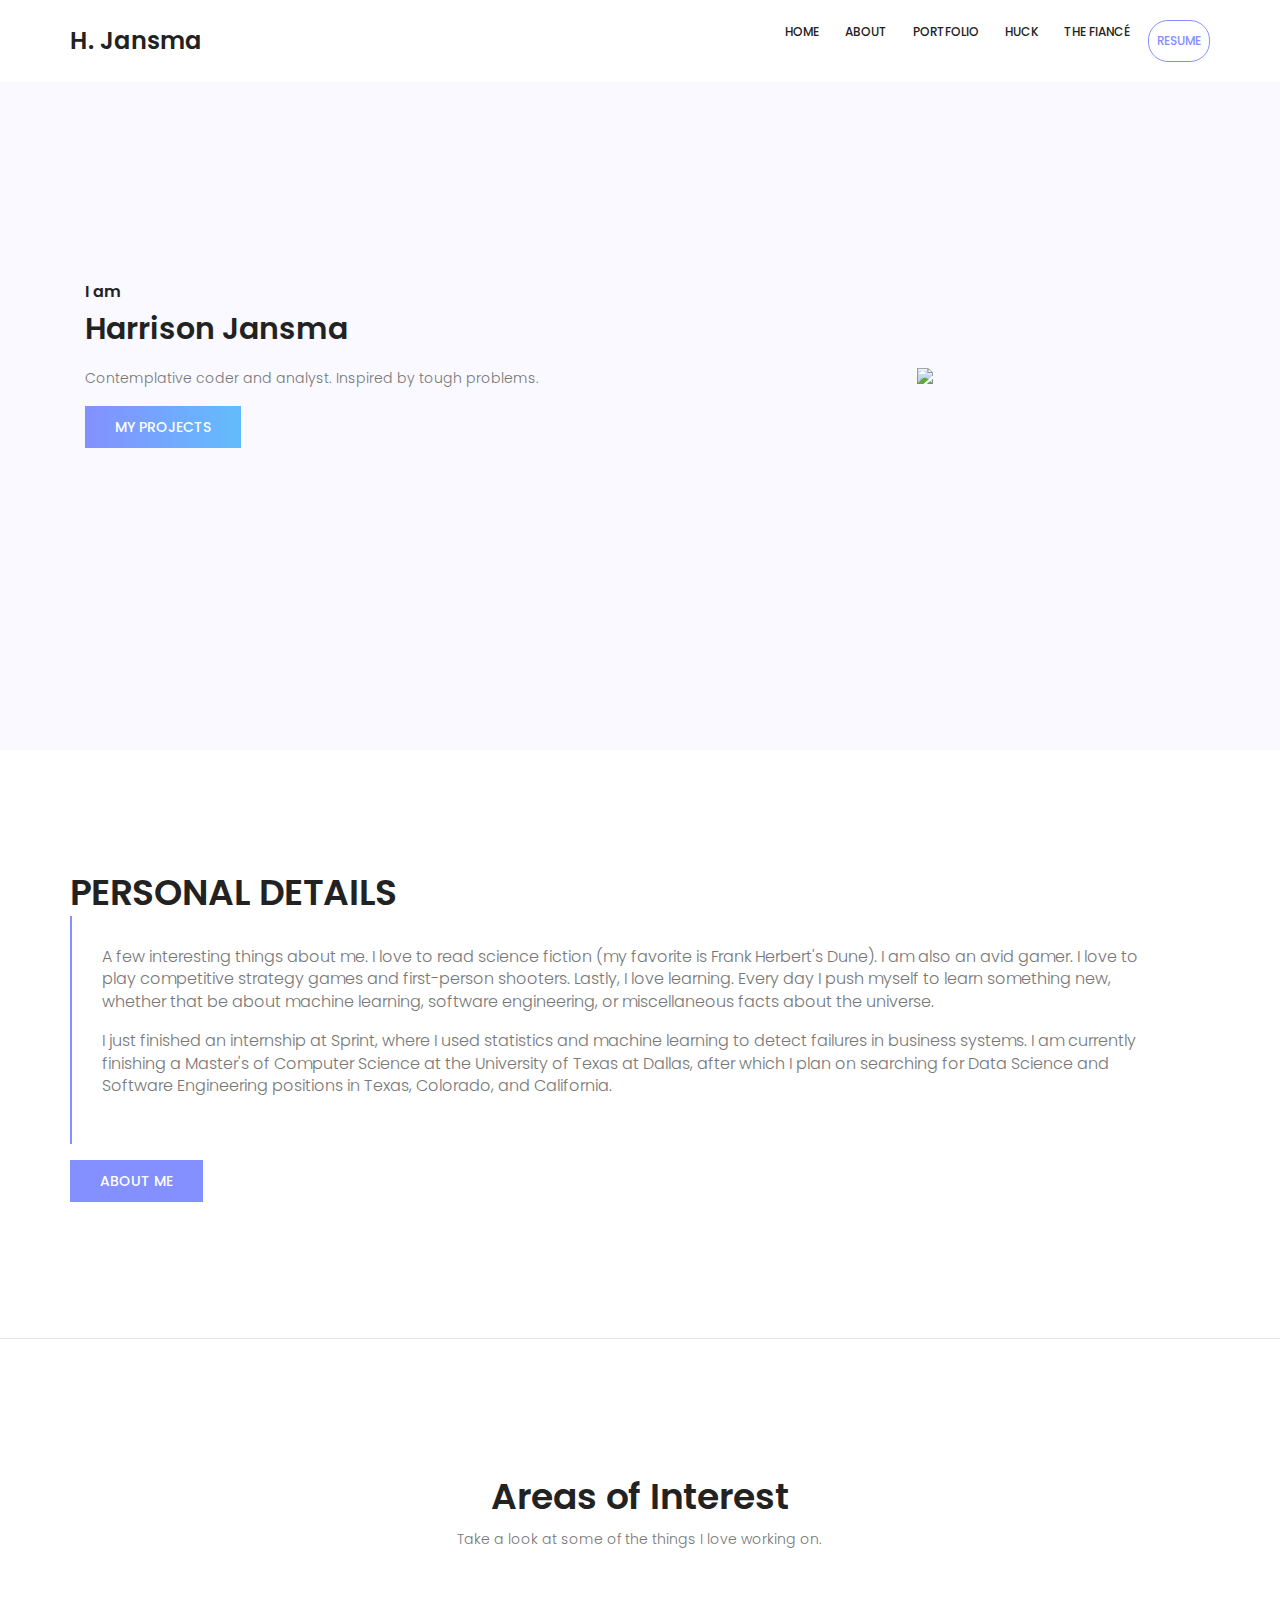
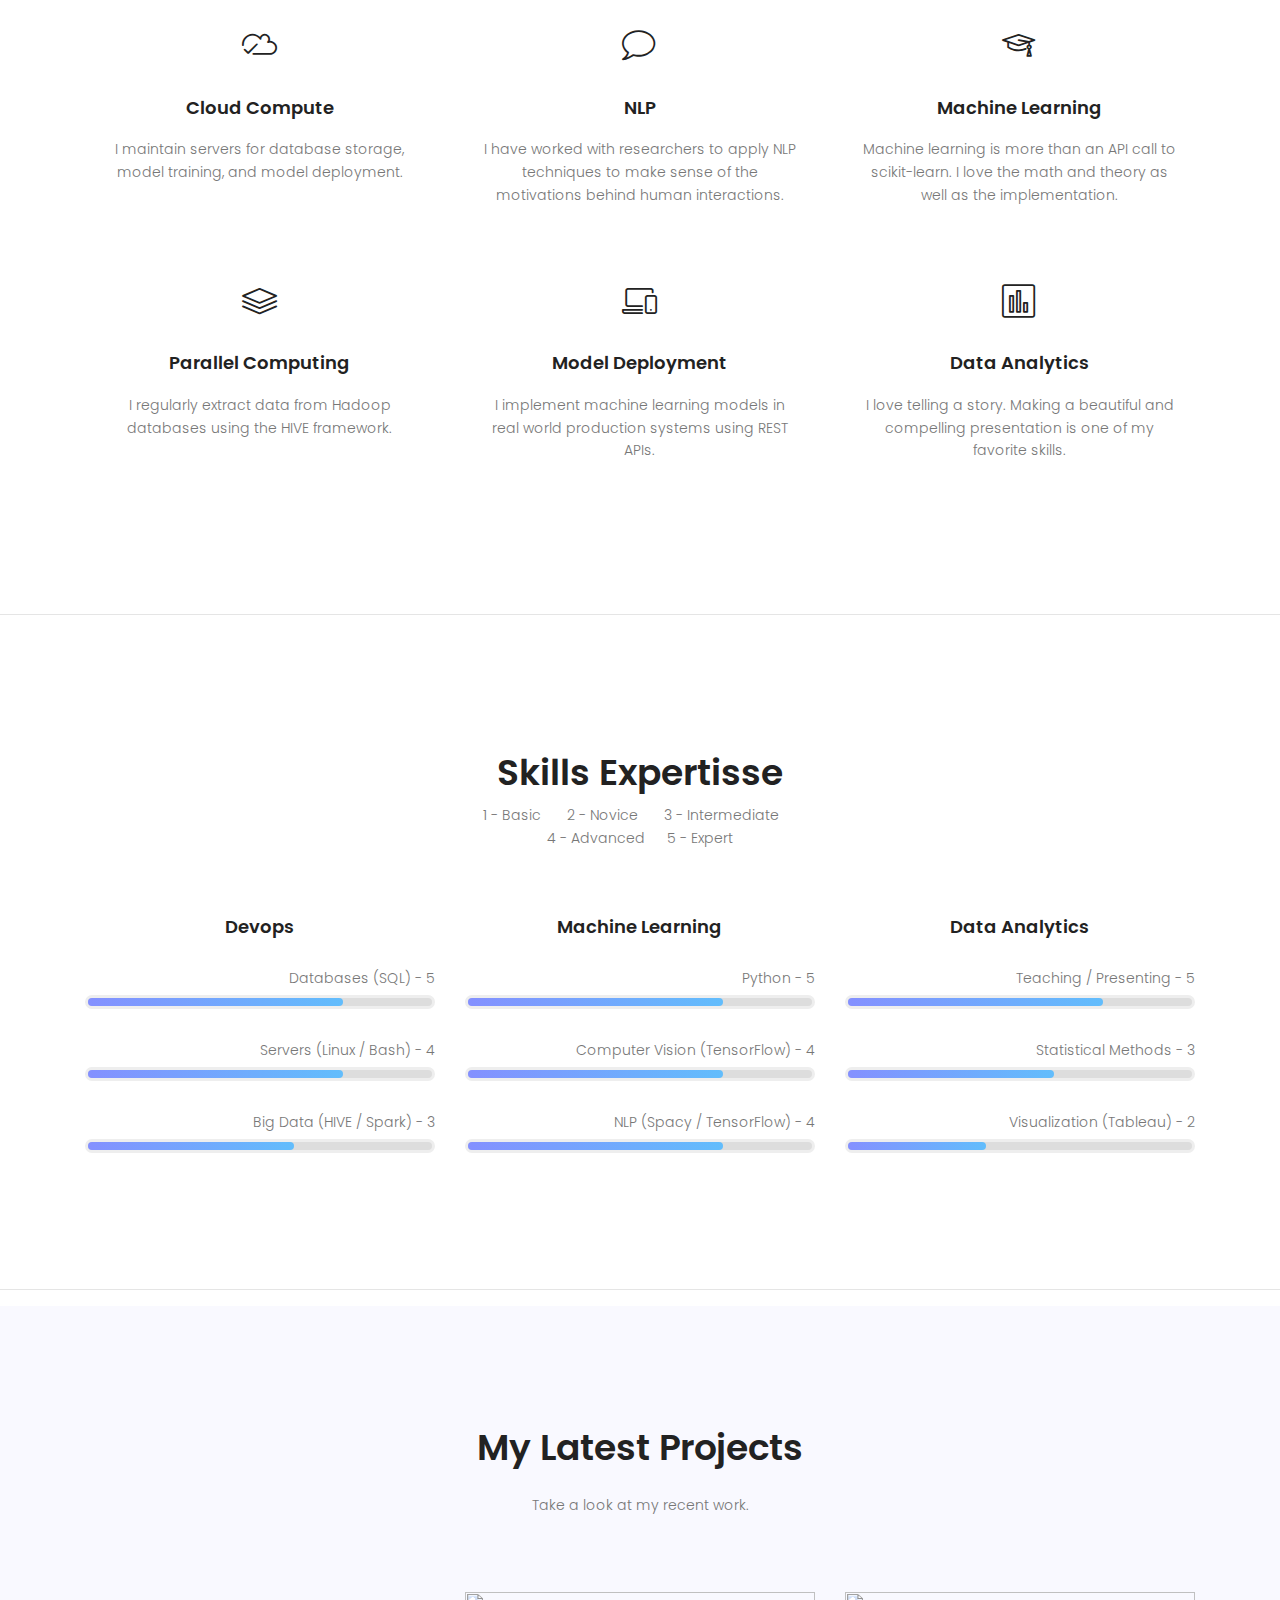
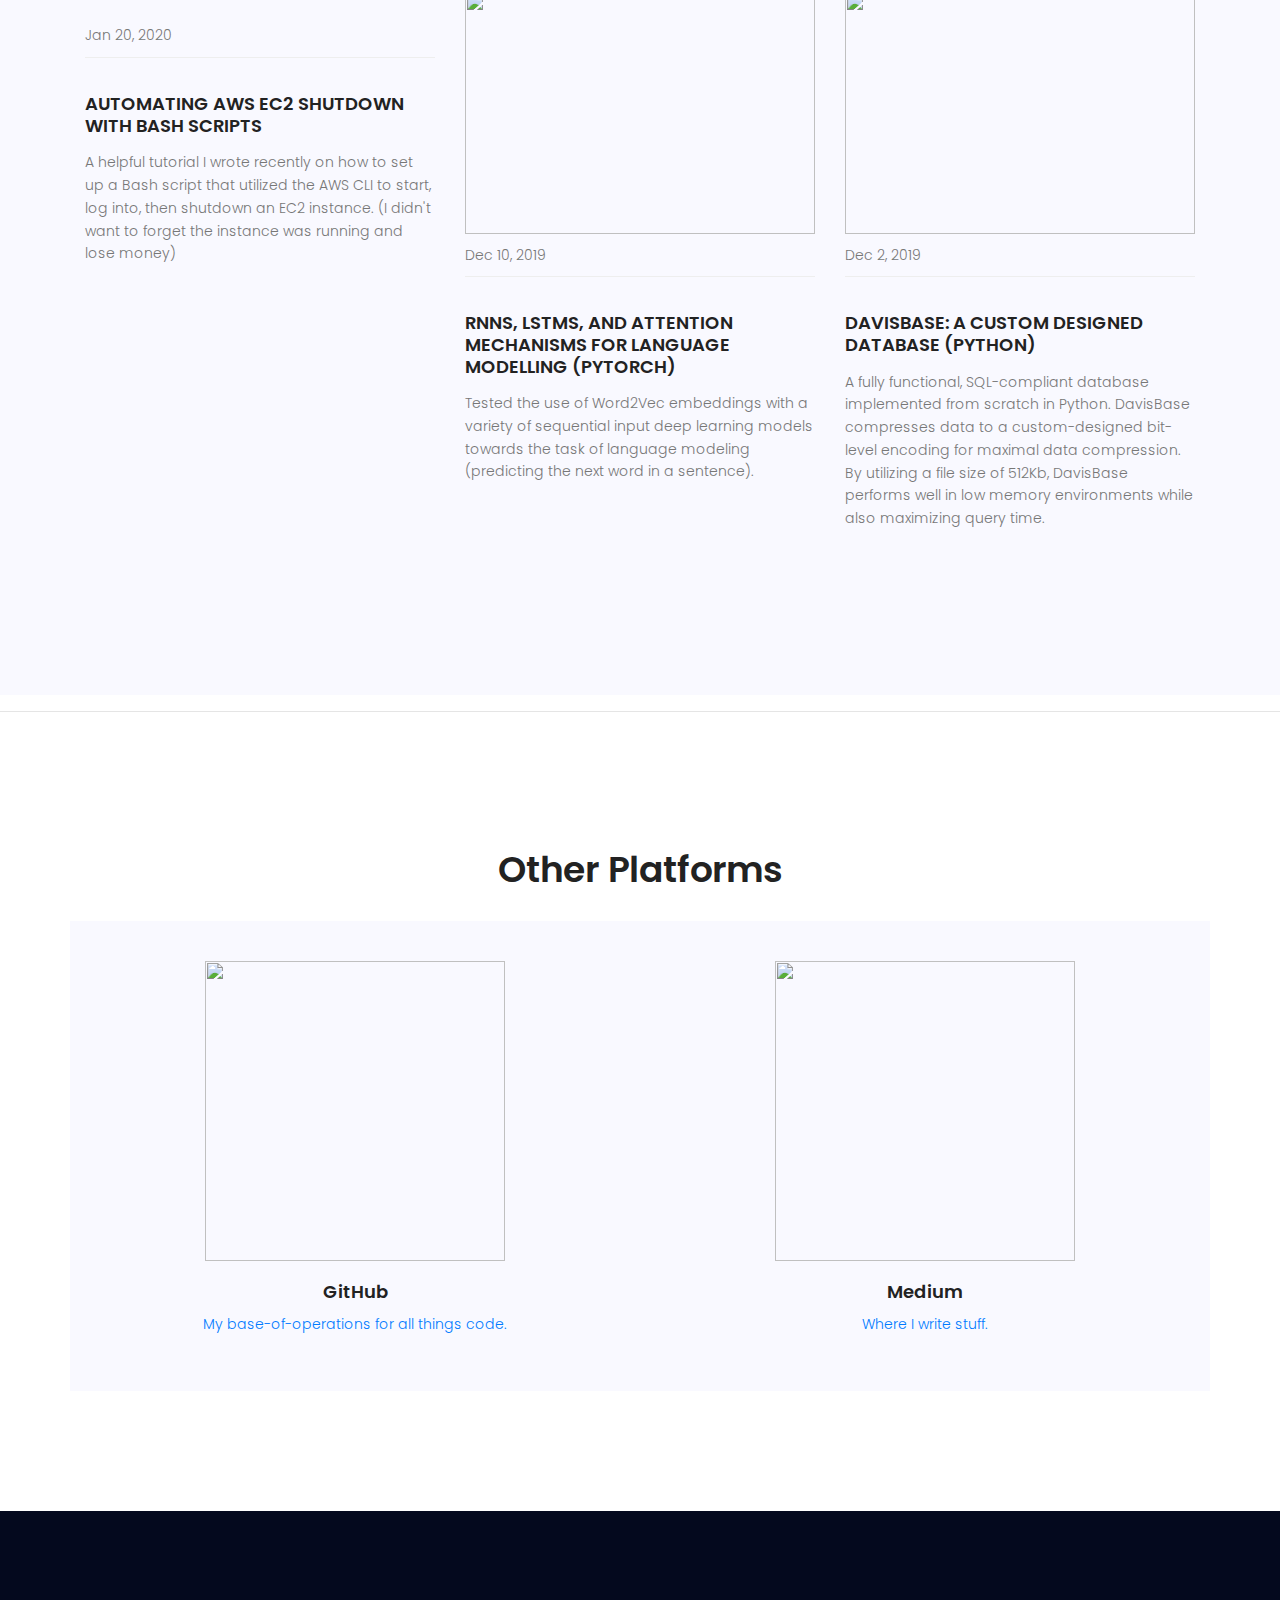
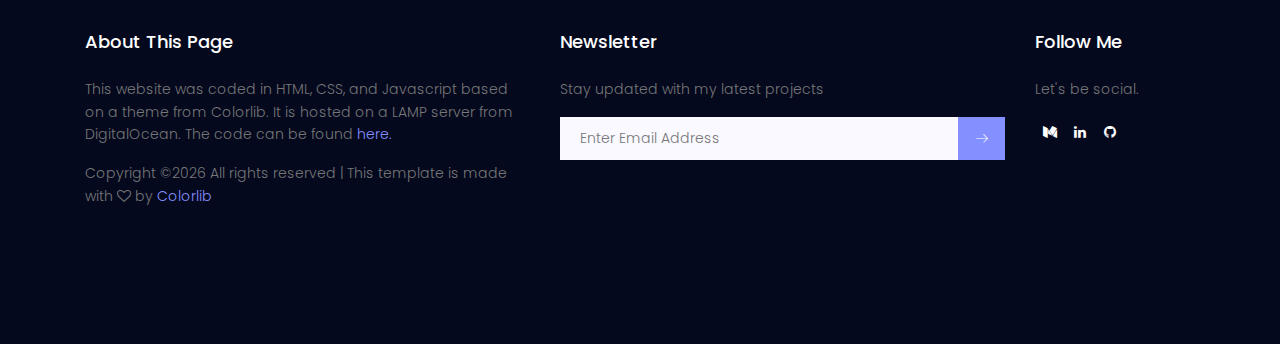
==== commit 615bd10e: "Merge branch 'master' of https://github.com/harrisonjansma/harrisonjansma.github.io" ====
--- a/index.html
+++ b/index.html
@@ -46,7 +46,7 @@
 
 	              <li><a href="archive">Portfolio</a></li>
 	              <li><a href="huckleberry">Huck</a></li>
-                       <li><a href="https://amyrayblog.com">The Fiancé</a> </li>
+                       <li><a href="https://www.amyrayblog.com">The Fiancé</a> </li>
 	              <li><a href="HarrisonJansmaResume.pdf" class="genric-btn primary-border circle" target="_blank">Resume</a></li>
 	              </ul>
 
@@ -88,6 +88,7 @@
 
 							<blockquote class="generic-blockquote">
 								<p class="fz-16">
+                  
 									 A few interesting things about me. I love to read science fiction (my favorite is Frank Herbert's Dune). I am also an avid gamer. I love to play competitive strategy games and first-person shooters. Lastly, I love learning. Every day I push myself to learn something new, whether that be about machine learning, software engineering, or miscellaneous facts about the universe.
 								</p>
 								<p class="fz-16">
